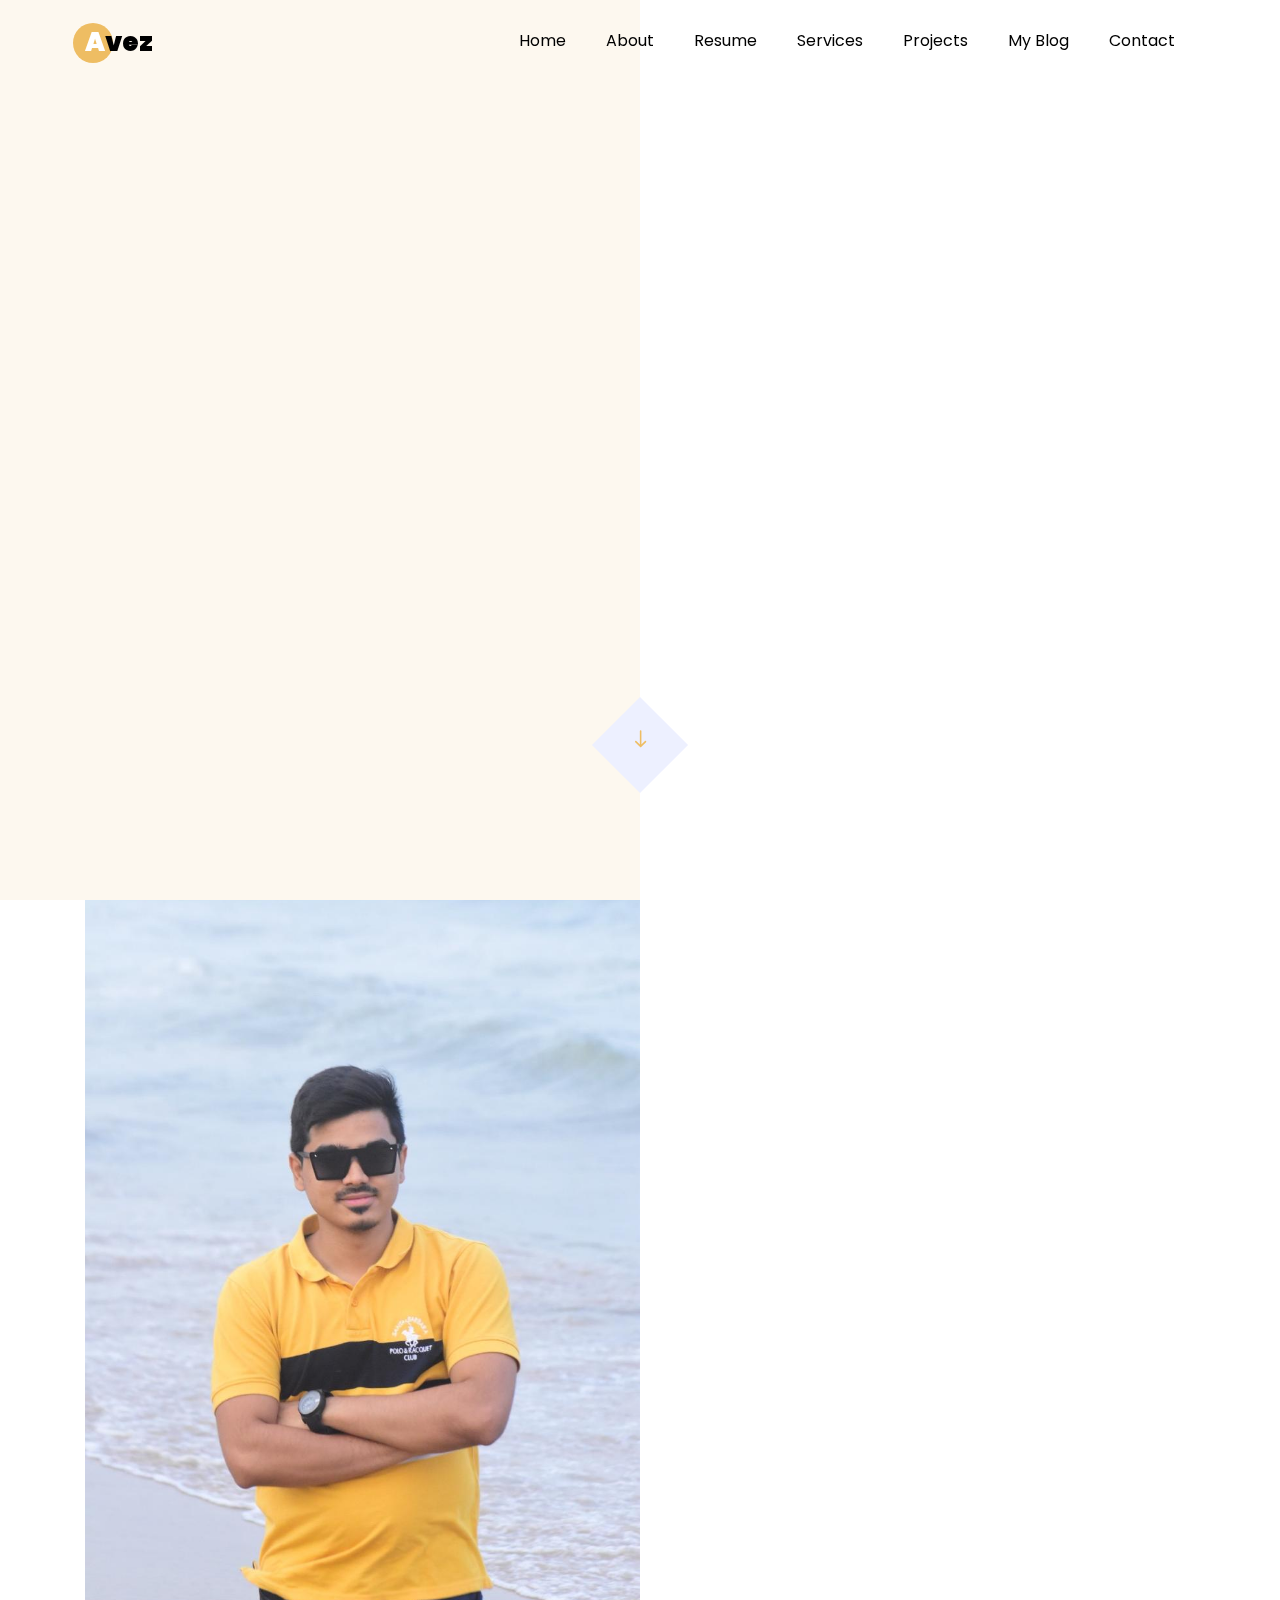
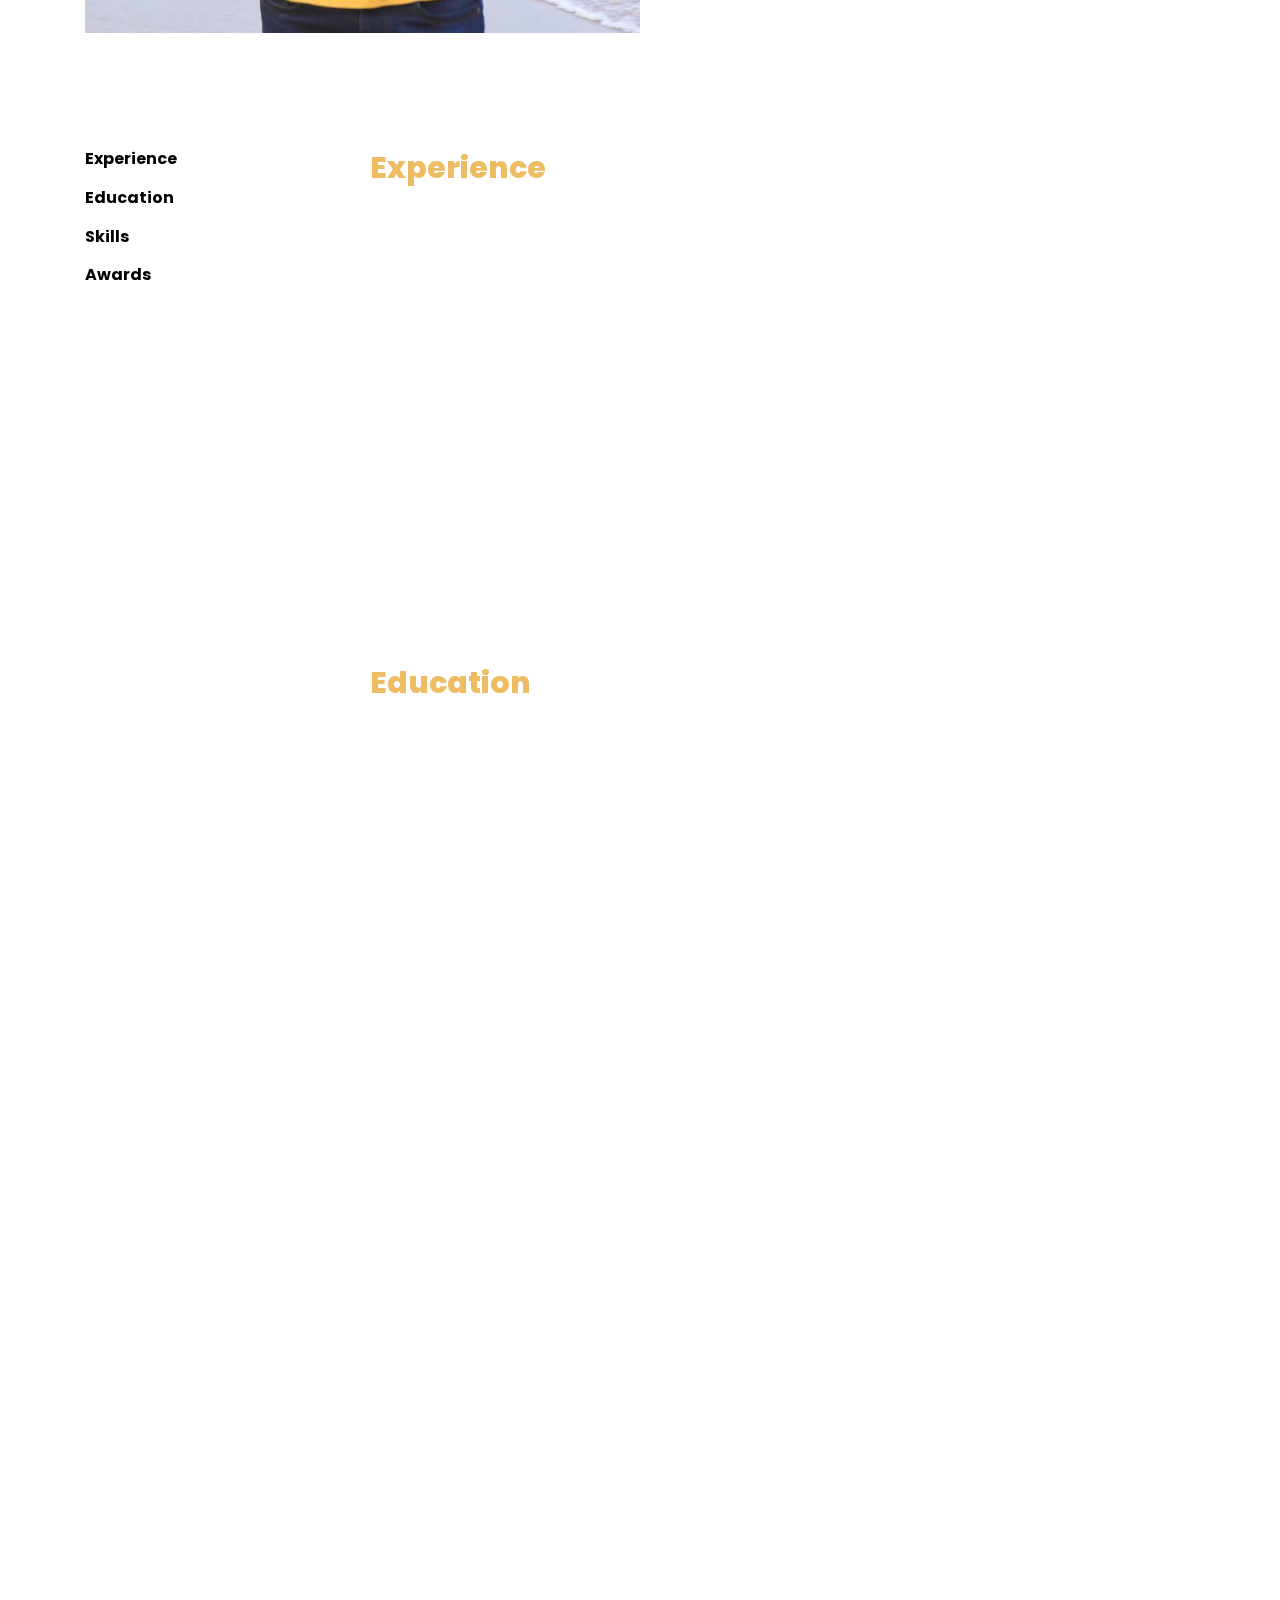
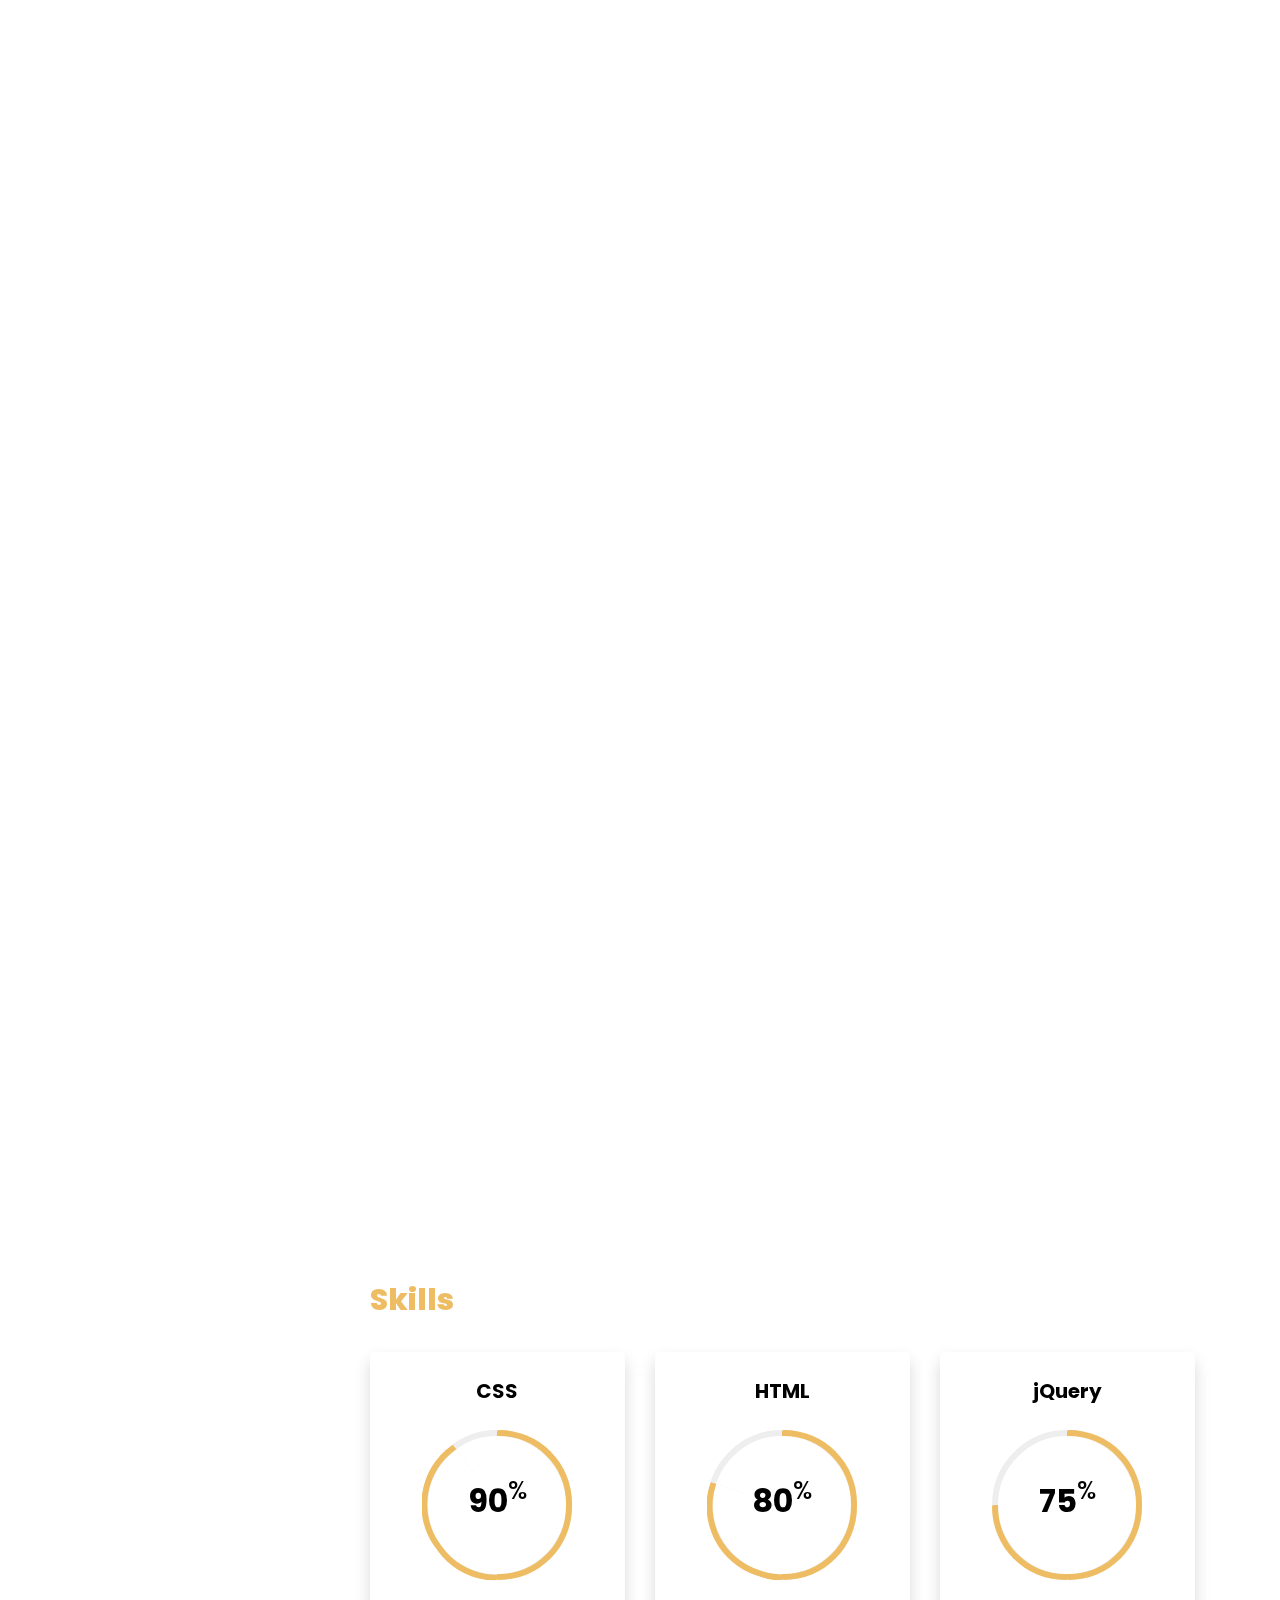
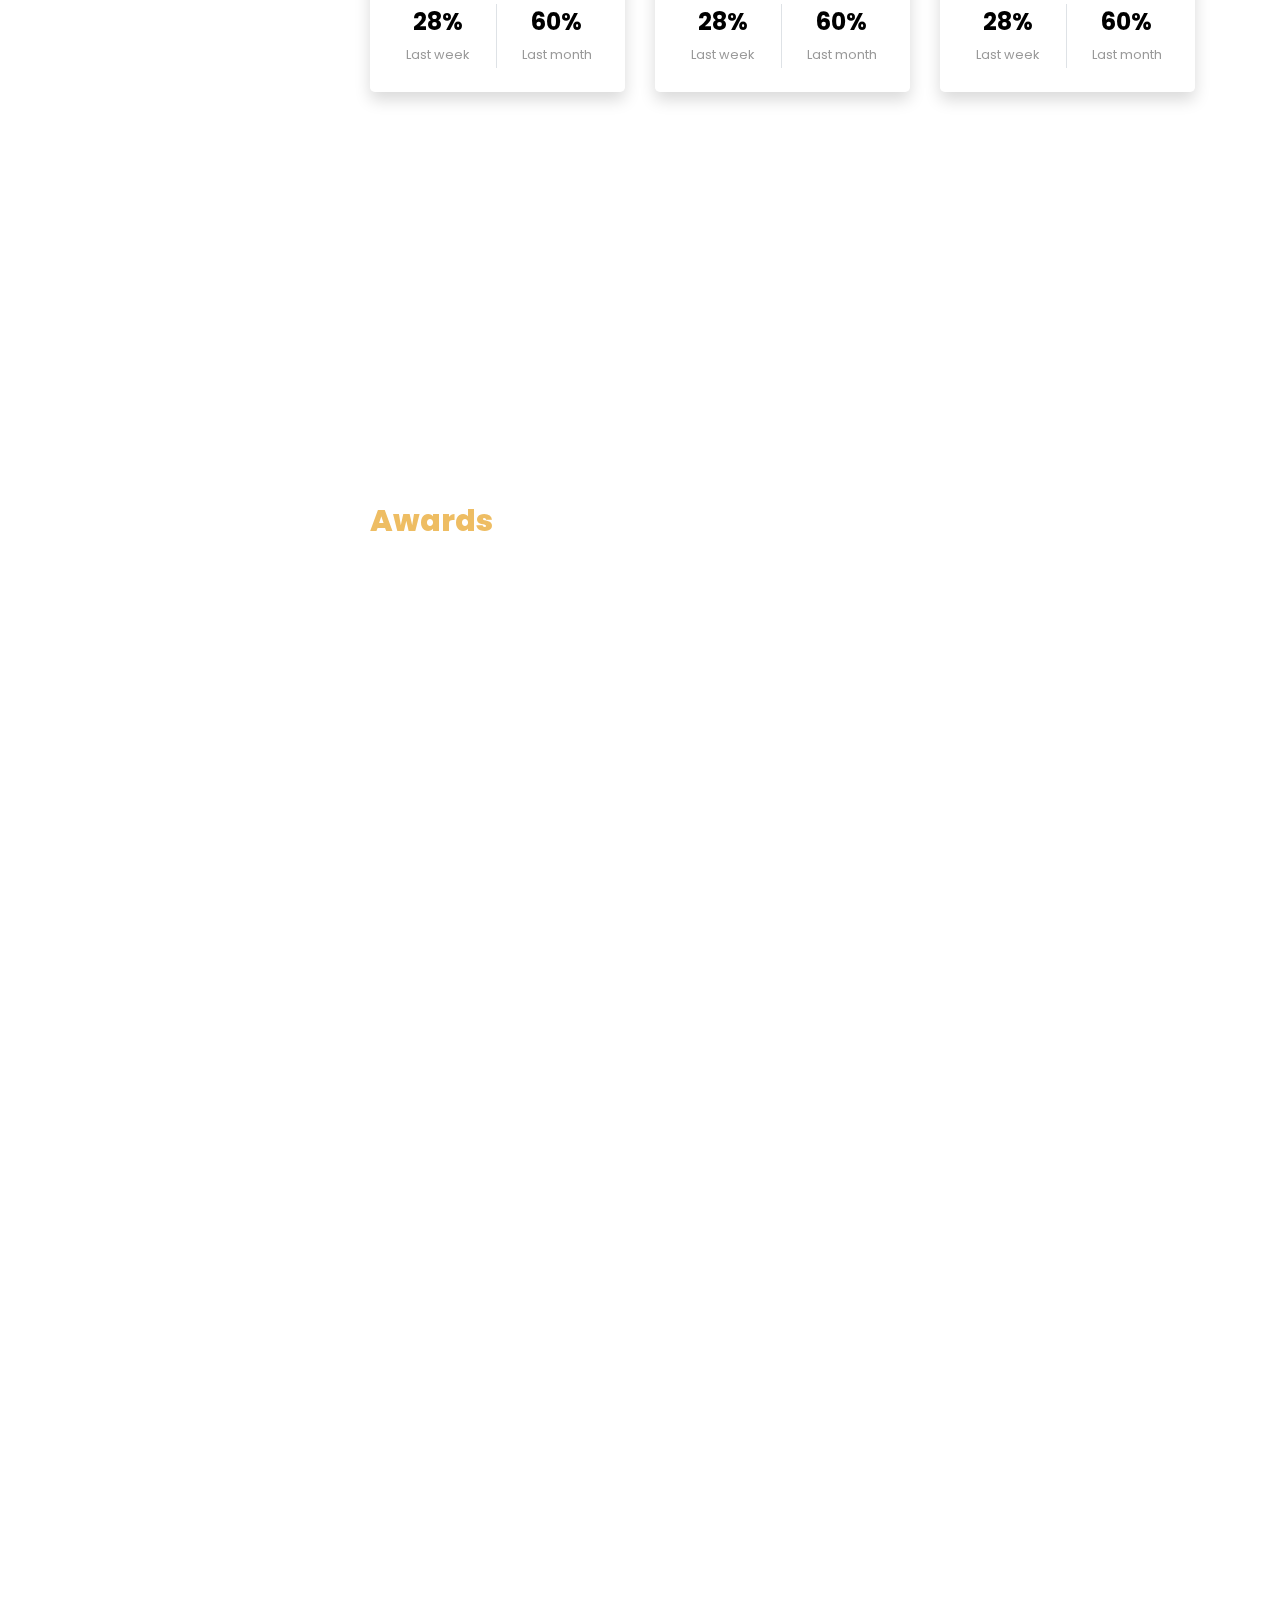
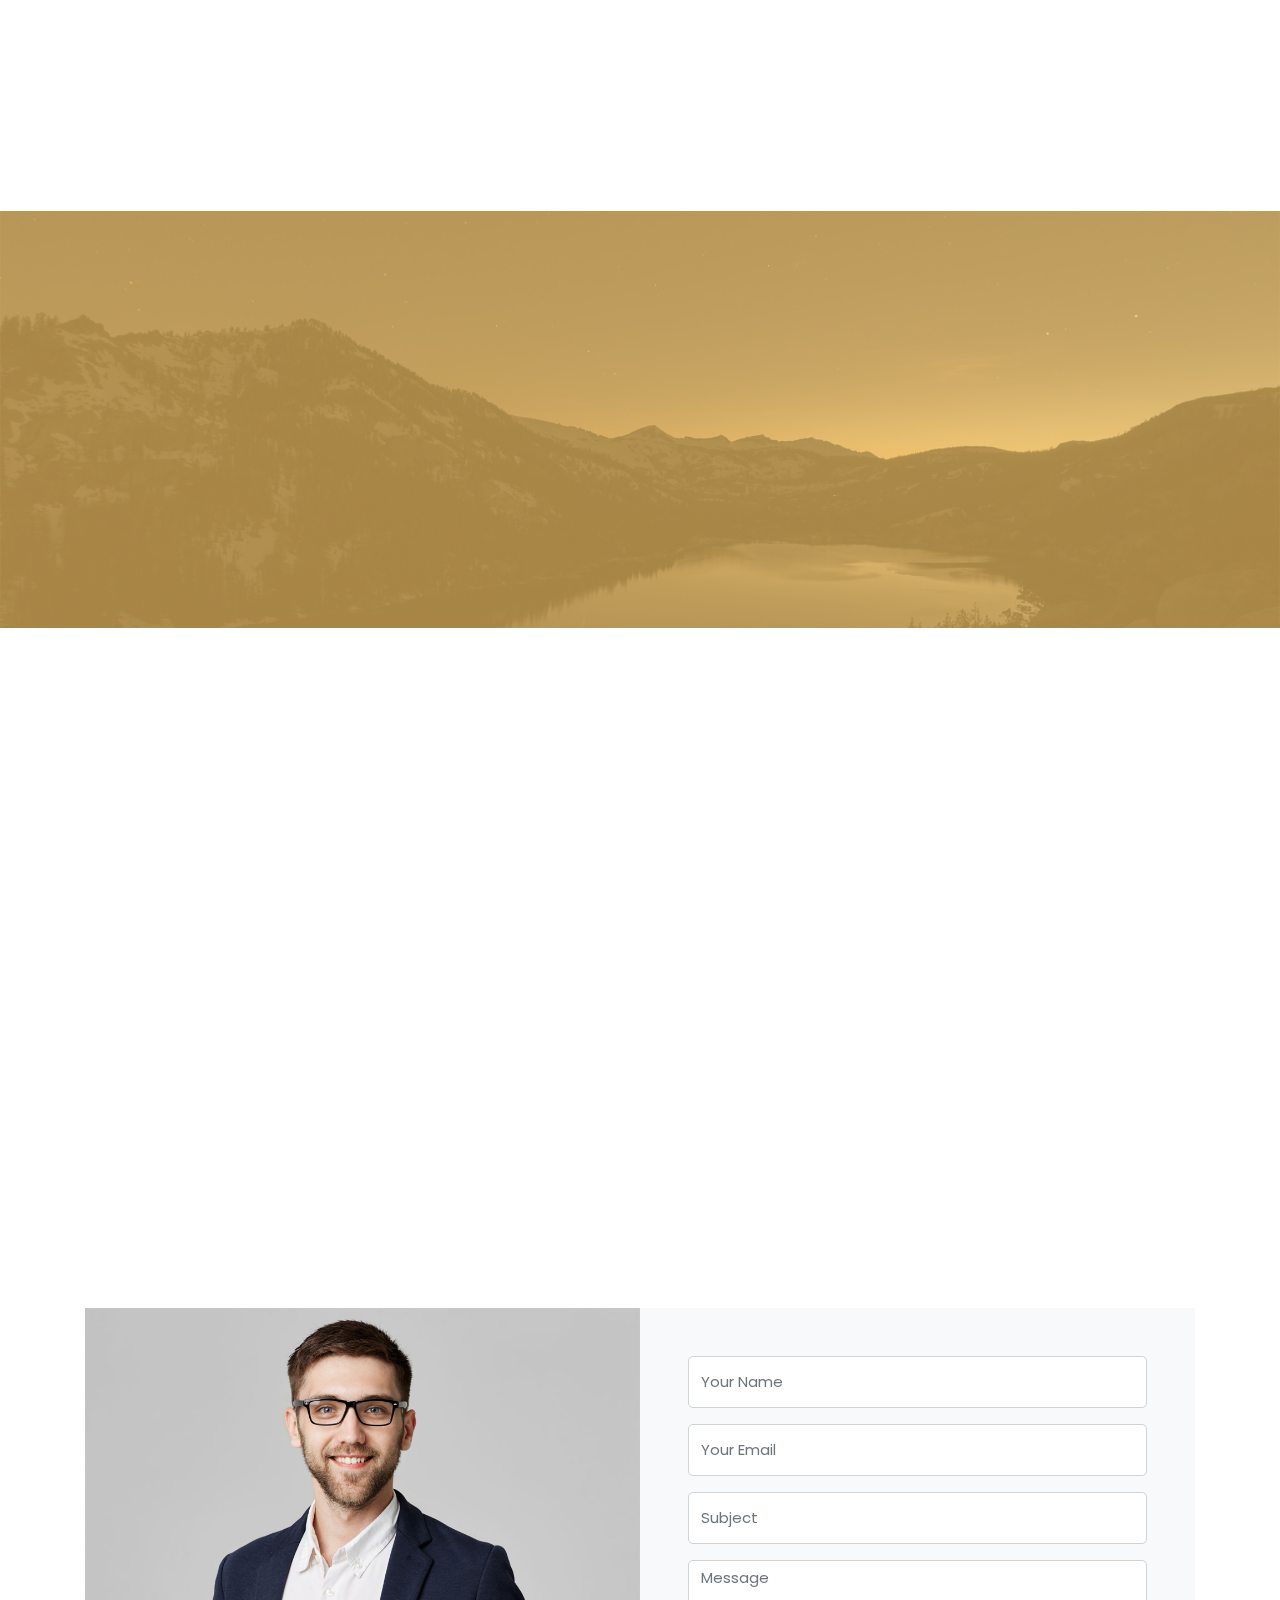
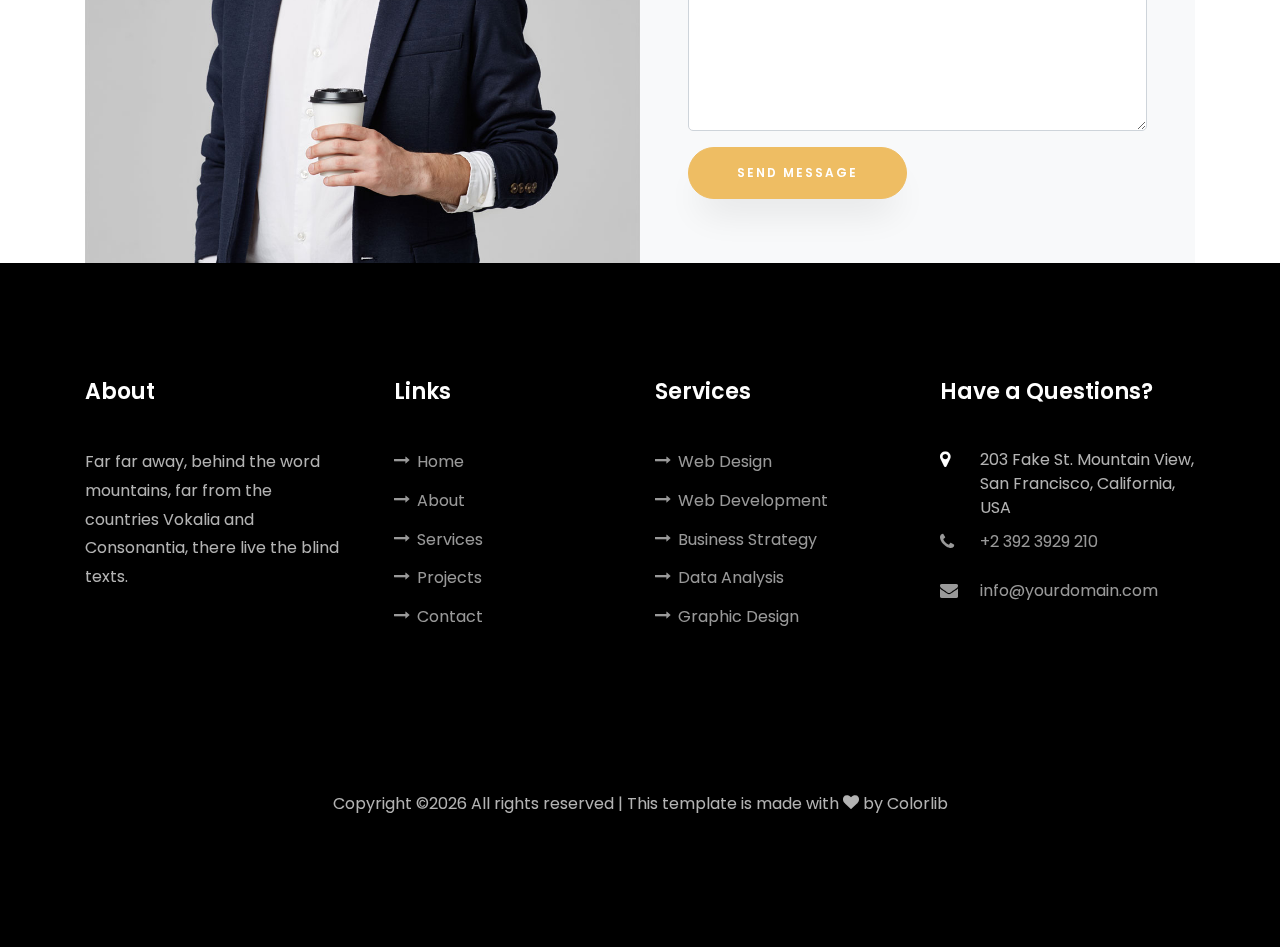
==== index.html @ 8c49e967 "init commit" ====
<!DOCTYPE html>
<html lang="en">
  <head>
    <title>Ronaldo - Free Bootstrap 4 Template by Colorlib</title>
    <meta charset="utf-8">
    <meta name="viewport" content="width=device-width, initial-scale=1, shrink-to-fit=no">
    
    <link href="https://fonts.googleapis.com/css?family=Poppins:100,200,300,400,500,600,700,800,900" rel="stylesheet">

    <link rel="stylesheet" href="css/open-iconic-bootstrap.min.css">
    <link rel="stylesheet" href="css/animate.css">
    
    <link rel="stylesheet" href="css/owl.carousel.min.css">
    <link rel="stylesheet" href="css/owl.theme.default.min.css">
    <link rel="stylesheet" href="css/magnific-popup.css">

    <link rel="stylesheet" href="css/aos.css">

    <link rel="stylesheet" href="css/ionicons.min.css">
    
    <link rel="stylesheet" href="css/flaticon.css">
    <link rel="stylesheet" href="css/icomoon.css">
    <link rel="stylesheet" href="css/style.css">
  </head>
  <body data-spy="scroll" data-target=".site-navbar-target" data-offset="300">
	  
	  
    <nav class="navbar navbar-expand-lg navbar-dark ftco_navbar ftco-navbar-light site-navbar-target" id="ftco-navbar">
	    <div class="container">
	      <a class="navbar-brand" href="index.html"><span>A</span>vez</a>
	      <button class="navbar-toggler js-fh5co-nav-toggle fh5co-nav-toggle" type="button" data-toggle="collapse" data-target="#ftco-nav" aria-controls="ftco-nav" aria-expanded="false" aria-label="Toggle navigation">
	        <span class="oi oi-menu"></span> Menu
	      </button>

	      <div class="collapse navbar-collapse" id="ftco-nav">
	        <ul class="navbar-nav nav ml-auto">
	          <li class="nav-item"><a href="#home-section" class="nav-link"><span>Home</span></a></li>
	          <li class="nav-item"><a href="#about-section" class="nav-link"><span>About</span></a></li>
	          <li class="nav-item"><a href="#resume-section" class="nav-link"><span>Resume</span></a></li>
	          <li class="nav-item"><a href="#services-section" class="nav-link"><span>Services</span></a></li>
	          <li class="nav-item"><a href="#projects-section" class="nav-link"><span>Projects</span></a></li>
	          <li class="nav-item"><a href="#blog-section" class="nav-link"><span>My Blog</span></a></li>
	          <li class="nav-item"><a href="#contact-section" class="nav-link"><span>Contact</span></a></li>
	        </ul>
	      </div>
	    </div>
	  </nav>
	  <section class="hero-wrap js-fullheight">
      <div class="overlay"></div>
      <div class="container">
        <div class="row no-gutters slider-text js-fullheight justify-content-center align-items-center">
          <div class="col-lg-8 col-md-6 ftco-animate d-flex align-items-center">
          	<div class="text text-center">
          		<span class="subheading">Hey! I am</span>
		  				<h1>Mohammad Avez</h1>
			  				<h2>I'm a 
								  <span
								     class="txt-rotate"
								     data-period="2000"
								     data-rotate='[ "Full Stack Engineer" ]'></span>
								</h2>
							</div>
            </div>
          </div>
        </div>
      </div>
      <div class="mouse">
				<a href="#" class="mouse-icon">
					<div class="mouse-wheel"><span class="ion-ios-arrow-round-down"></span></div>
				</a>
			</div>
    </section>

    <section class="ftco-about img ftco-section ftco-no-pt ftco-no-pb" id="about-section">
    	<div class="container">
    		<div class="row d-flex no-gutters">
    			<div class="col-md-6 col-lg-6 d-flex">
    				<div class="img-about img d-flex align-items-stretch">
    					<div class="overlay"></div>
	    				<div class="img d-flex align-self-stretch align-items-center" style="background-image:url(images/test.jpeg);">
	    				</div>
    				</div>
    			</div>
    			<div class="col-md-6 col-lg-6 pl-md-5 py-5">
    				<div class="row justify-content-start pb-3">
		          <div class="col-md-12 heading-section ftco-animate">
		          	<h1 class="big">About</h1>
		            <h2 class="mb-4">About Me</h2>
		            <p>A dynamic and dedicated Full Stack Engineer with 4 years of expertise in crafting high-performance, dependable, and resilient software solutions. Actively seeking engaging career prospects that provide greater challenges and opportunities for growth.</p>
		            <ul class="about-info mt-4 px-md-0 px-2">
		            	<li class="d-flex"><span>Name:</span> <span>Mohammad Avez</span></li>
		            	<li class="d-flex"><span>Date of birth:</span> <span>June 12, 1999</span></li>
		            	<li class="d-flex"><span>Address:</span> <span>Hyderabad, Telangana, India</span></li>
		            	<li class="d-flex"><span>Email:</span> <span>avezfsd@gmail.com</span></li>
		            	<li class="d-flex"><span>Phone: </span> <span>+91 9550261360</span></li>
		            </ul>
		          </div>
		        </div>
	          <div class="counter-wrap ftco-animate d-flex mt-md-3">
              <div class="text">
              	<p class="mb-4">
	                <span class="number" data-number="120">0</span>
	                <span>Project complete</span>
                </p>
                <p><a href="#" class="btn btn-primary py-3 px-3" download>Download CV</a></p>
              </div>
	          </div>
	        </div>
        </div>
    	</div>
    </section>

    <!-- <section class="ftco-section ftco-partner">
    	<div class="container">
    		<div class="row">
    			<div class="col-sm ftco-animate">
    				<a href="#" class="partner"><img src="images/deliveryhero.png" class="img-fluid" alt="Colorlib Template"></a>
    			</div>
    			<div class="col-sm ftco-animate">
    				<a href="#" class="partner"><img src="images/tabsquare.webp" class="img-fluid" alt="Colorlib Template"></a>
    			</div>
    			<div class="col-sm ftco-animate">
    				<a href="#" class="partner"><img src="images/mirakitech.jpeg" class="img-fluid" alt="Colorlib Template"></a>
    			</div>
    		</div>
    	</div>
    </section> -->

    <section class="ftco-section ftco-no-pb goto-here" id="resume-section">
    	<div class="container">
    		<div class="row">
    			<div class="col-md-3">
				    <nav id="navi">
					    <ul>
							<li><a href="#page-1">Experience</a></li>
					      <li><a href="#page-2">Education</a></li>
					      <li><a href="#page-3">Skills</a></li>
					      <li><a href="#page-4">Awards</a></li>
					    </ul>
					  </nav>
					</div>
					<div class="col-md-9">
						<div id="page-1" class= "page two">
							<h2 class="heading">Experience</h2>
						  <div class="resume-wrap d-flex ftco-animate">
							  <div class="icon d-flex align-items-center justify-content-center">
								  <span class="flaticon-ideas"></span>
							  </div>
							  <div class="text pl-3">
								  <span class="date">2022-Present</span>
								  <h2>Senior Full Stack Engineer</h2>
								  <span class="position">Delivery Hero / Tabsquare</span>
								  <p>A small river named Duden flows by their place and supplies it with the necessary regelialia. It is a paradisematic country, in which roasted parts of sentences fly into your mouth.</p>
							  </div>
						  </div>
						  <div class="resume-wrap d-flex ftco-animate">
							  <div class="icon d-flex align-items-center justify-content-center">
								  <span class="flaticon-ideas"></span>
							  </div>
							  <div class="text pl-3">
								  <span class="date">2014-2015</span>
								  <h2>Software Developer</h2>
								  <span class="position">Cambridge University</span>
								  <p>A small river named Duden flows by their place and supplies it with the necessary regelialia. It is a paradisematic country, in which roasted parts of sentences fly into your mouth.</p>
							  </div>
						  </div>
					  <div id="page-2" class= "page one">
					  	<h2 class="heading">Education</h2>
					    <div class="resume-wrap d-flex ftco-animate">
					    	<div class="icon d-flex align-items-center justify-content-center">
					    		<span class="flaticon-ideas"></span>
					    	</div>
					    	<div class="text pl-3">
		    					<span class="date">2014-2015</span>
		    					<h2>Bachelor of Science in Computer Science</h2>
		    					<span class="position">Cambridge University</span>
		    					<p>A small river named Duden flows by their place and supplies it with the necessary regelialia. It is a paradisematic country, in which roasted parts of sentences fly into your mouth.</p>
	    					</div>
	    				</div>
	    				<div class="resume-wrap d-flex ftco-animate">
	    					<div class="icon d-flex align-items-center justify-content-center">
					    		<span class="flaticon-ideas"></span>
					    	</div>
					    	<div class="text pl-3">
		    					<span class="date">2014-2015</span>
		    					<h2>Computer Processing Systems/Computer Software</h2>
		    					<span class="position">Cambridge University</span>
		    					<p>A small river named Duden flows by their place and supplies it with the necessary regelialia. It is a paradisematic country, in which roasted parts of sentences fly into your mouth.</p>
		    				</div>
	    				</div>
	    				<div class="resume-wrap d-flex ftco-animate">
	    					<div class="icon d-flex align-items-center justify-content-center">
					    		<span class="flaticon-ideas"></span>
					    	</div>
					    	<div class="text pl-3">
		    					<span class="date">2014-2015</span>
		    					<h2>Diploma in Computer</h2>
		    					<span class="position">Cambridge University</span>
		    					<p>A small river named Duden flows by their place and supplies it with the necessary regelialia. It is a paradisematic country, in which roasted parts of sentences fly into your mouth.</p>
		    				</div>
	    				</div>
	    				<div class="resume-wrap d-flex ftco-animate">
	    					<div class="icon d-flex align-items-center justify-content-center">
					    		<span class="flaticon-ideas"></span>
					    	</div>
					    	<div class="text pl-3">
		    					<span class="date">2014-2015</span>
		    					<h2>Art &amp; Creative Director</h2>
		    					<span class="position">Cambridge University</span>
		    					<p>A small river named Duden flows by their place and supplies it with the necessary regelialia. It is a paradisematic country, in which roasted parts of sentences fly into your mouth.</p>
		    				</div>
	    				</div>
					  </div>

					  
	    				<div class="resume-wrap d-flex ftco-animate">
	    					<div class="icon d-flex align-items-center justify-content-center">
					    		<span class="flaticon-ideas"></span>
					    	</div>
					    	<div class="text pl-3">
		    					<span class="date">2014-2015</span>
		    					<h2>Web Designer</h2>
		    					<span class="position">Cambridge University</span>
		    					<p>A small river named Duden flows by their place and supplies it with the necessary regelialia. It is a paradisematic country, in which roasted parts of sentences fly into your mouth.</p>
		    				</div>
	    				</div>
	    				<div class="resume-wrap d-flex ftco-animate">
	    					<div class="icon d-flex align-items-center justify-content-center">
					    		<span class="flaticon-ideas"></span>
					    	</div>
					    	<div class="text pl-3">
		    					<span class="date">2014-2015</span>
		    					<h2>Web Marketing</h2>
		    					<span class="position">Cambridge University</span>
		    					<p>A small river named Duden flows by their place and supplies it with the necessary regelialia. It is a paradisematic country, in which roasted parts of sentences fly into your mouth.</p>
		    				</div>
	    				</div>
	    				<div class="resume-wrap d-flex ftco-animate">
	    					<div class="icon d-flex align-items-center justify-content-center">
					    		<span class="flaticon-ideas"></span>
					    	</div>
					    	<div class="text pl-3">
		    					<span class="date">2014-2015</span>
		    					<h2>Art &amp; Creative Director</h2>
		    					<span class="position">Side Tech</span>
		    					<p>A small river named Duden flows by their place and supplies it with the necessary regelialia. It is a paradisematic country, in which roasted parts of sentences fly into your mouth.</p>
		    				</div>
	    				</div>
	    				<div class="resume-wrap d-flex ftco-animate">
	    					<div class="icon d-flex align-items-center justify-content-center">
					    		<span class="flaticon-ideas"></span>
					    	</div>
					    	<div class="text pl-3">
		    					<span class="date">2014-2015</span>
		    					<h2>Wordpress Developer</h2>
		    					<span class="position">Cambridge University</span>
		    					<p>A small river named Duden flows by their place and supplies it with the necessary regelialia. It is a paradisematic country, in which roasted parts of sentences fly into your mouth.</p>
		    				</div>
	    				</div>
	    				<div class="resume-wrap d-flex ftco-animate">
	    					<div class="icon d-flex align-items-center justify-content-center">
					    		<span class="flaticon-ideas"></span>
					    	</div>
					    	<div class="text pl-3">
		    					<span class="date">2017-2018</span>
		    					<h2>UI/UX Designer</h2>
		    					<span class="position">Cambridge University</span>
		    					<p>A small river named Duden flows by their place and supplies it with the necessary regelialia. It is a paradisematic country, in which roasted parts of sentences fly into your mouth.</p>
		    				</div>
	    				</div>
					  </div>
					  <div id="page-3" class= "page three">
					  	<h2 class="heading">Skills</h2>
					  	<div class="row progress-circle mb-5">
					  		<div class="col-lg-4 mb-4">
						      <div class="bg-white rounded-lg shadow p-4">
						        <h2 class="h5 font-weight-bold text-center mb-4">CSS</h2>

						        <!-- Progress bar 1 -->
						        <div class="progress mx-auto" data-value='90'>
						          <span class="progress-left">
                        <span class="progress-bar border-primary"></span>
						          </span>
						          <span class="progress-right">
                        <span class="progress-bar border-primary"></span>
						          </span>
						          <div class="progress-value w-100 h-100 rounded-circle d-flex align-items-center justify-content-center">
						            <div class="h2 font-weight-bold">90<sup class="small">%</sup></div>
						          </div>
						        </div>
						        <!-- END -->

						        <!-- Demo info -->
						        <div class="row text-center mt-4">
						          <div class="col-6 border-right">
						            <div class="h4 font-weight-bold mb-0">28%</div><span class="small text-gray">Last week</span>
						          </div>
						          <div class="col-6">
						            <div class="h4 font-weight-bold mb-0">60%</div><span class="small text-gray">Last month</span>
						          </div>
						        </div>
						        <!-- END -->
						      </div>
						    </div>

						    <div class="col-lg-4 mb-4">
						      <div class="bg-white rounded-lg shadow p-4">
						        <h2 class="h5 font-weight-bold text-center mb-4">HTML</h2>

						        <!-- Progress bar 1 -->
						        <div class="progress mx-auto" data-value='80'>
						          <span class="progress-left">
                        <span class="progress-bar border-primary"></span>
						          </span>
						          <span class="progress-right">
                        <span class="progress-bar border-primary"></span>
						          </span>
						          <div class="progress-value w-100 h-100 rounded-circle d-flex align-items-center justify-content-center">
						            <div class="h2 font-weight-bold">80<sup class="small">%</sup></div>
						          </div>
						        </div>
						        <!-- END -->

						        <!-- Demo info -->
						        <div class="row text-center mt-4">
						          <div class="col-6 border-right">
						            <div class="h4 font-weight-bold mb-0">28%</div><span class="small text-gray">Last week</span>
						          </div>
						          <div class="col-6">
						            <div class="h4 font-weight-bold mb-0">60%</div><span class="small text-gray">Last month</span>
						          </div>
						        </div>
						        <!-- END -->
						      </div>
						    </div>

						    <div class="col-lg-4 mb-4">
						      <div class="bg-white rounded-lg shadow p-4">
						        <h2 class="h5 font-weight-bold text-center mb-4">jQuery</h2>

						        <!-- Progress bar 1 -->
						        <div class="progress mx-auto" data-value='75'>
						          <span class="progress-left">
                        <span class="progress-bar border-primary"></span>
						          </span>
						          <span class="progress-right">
                        <span class="progress-bar border-primary"></span>
						          </span>
						          <div class="progress-value w-100 h-100 rounded-circle d-flex align-items-center justify-content-center">
						            <div class="h2 font-weight-bold">75<sup class="small">%</sup></div>
						          </div>
						        </div>
						        <!-- END -->

						        <!-- Demo info -->
						        <div class="row text-center mt-4">
						          <div class="col-6 border-right">
						            <div class="h4 font-weight-bold mb-0">28%</div><span class="small text-gray">Last week</span>
						          </div>
						          <div class="col-6">
						            <div class="h4 font-weight-bold mb-0">60%</div><span class="small text-gray">Last month</span>
						          </div>
						        </div>
						        <!-- END -->
						      </div>
						    </div>
					  	</div>
					  	<div class="row">
					  		<div class="col-md-6 animate-box">
									<div class="progress-wrap ftco-animate">
										<h3>Photoshop</h3>
										<div class="progress">
										 	<div class="progress-bar color-1" role="progressbar" aria-valuenow="90"
										  	aria-valuemin="0" aria-valuemax="100" style="width:90%">
										    <span>90%</span>
										  	</div>
										</div>
									</div>
								</div>
								<div class="col-md-6 animate-box">
									<div class="progress-wrap ftco-animate">
										<h3>jQuery</h3>
										<div class="progress">
										 	<div class="progress-bar color-2" role="progressbar" aria-valuenow="85"
										  	aria-valuemin="0" aria-valuemax="100" style="width:85%">
										    <span>85%</span>
										  	</div>
										</div>
									</div>
								</div>
								<div class="col-md-6 animate-box">
									<div class="progress-wrap ftco-animate">
										<h3>HTML5</h3>
										<div class="progress">
										 	<div class="progress-bar color-3" role="progressbar" aria-valuenow="95"
										  	aria-valuemin="0" aria-valuemax="100" style="width:95%">
										    <span>95%</span>
										  	</div>
										</div>
									</div>
								</div>
								<div class="col-md-6 animate-box">
									<div class="progress-wrap ftco-animate">
										<h3>CSS3</h3>
										<div class="progress">
										 	<div class="progress-bar color-4" role="progressbar" aria-valuenow="90"
										  	aria-valuemin="0" aria-valuemax="100" style="width:90%">
										    <span>90%</span>
										  	</div>
										</div>
									</div>
								</div>
								<div class="col-md-6 animate-box">
									<div class="progress-wrap ftco-animate">
										<h3>WordPress</h3>
										<div class="progress">
										 	<div class="progress-bar color-5" role="progressbar" aria-valuenow="70"
										  	aria-valuemin="0" aria-valuemax="100" style="width:70%">
										    <span>70%</span>
										  	</div>
										</div>
									</div>
								</div>
								<div class="col-md-6 animate-box">
									<div class="progress-wrap ftco-animate">
										<h3>SEO</h3>
										<div class="progress">
										 	<div class="progress-bar color-6" role="progressbar" aria-valuenow="80"
										  	aria-valuemin="0" aria-valuemax="100" style="width:80%">
										    <span>80%</span>
										  	</div>
										</div>
									</div>
								</div>
					  	</div>
					  </div>
					  <div id="page-4" class= "page four">
					    <h2 class="heading">Awards</h2>
					    <div class="resume-wrap d-flex ftco-animate">
					    	<div class="icon d-flex align-items-center justify-content-center">
					    		<span class="flaticon-ideas"></span>
					    	</div>
					    	<div class="text pl-3">
		    					<span class="date">2014-2015</span>
		    					<h2>Top 10 Web Developer</h2>
		    					<span class="position">Cambridge University</span>
		    					<p>A small river named Duden flows by their place and supplies it with the necessary regelialia. It is a paradisematic country, in which roasted parts of sentences fly into your mouth.</p>
	    					</div>
	    				</div>
	    				<div class="resume-wrap d-flex ftco-animate">
	    					<div class="icon d-flex align-items-center justify-content-center">
					    		<span class="flaticon-ideas"></span>
					    	</div>
					    	<div class="text pl-3">
		    					<span class="date">2014-2015</span>
		    					<h2>Top 5 LeaderShip Exellence Winner</h2>
		    					<span class="position">Cambridge University</span>
		    					<p>A small river named Duden flows by their place and supplies it with the necessary regelialia. It is a paradisematic country, in which roasted parts of sentences fly into your mouth.</p>
		    				</div>
	    				</div>
	    				<div class="resume-wrap d-flex ftco-animate">
	    					<div class="icon d-flex align-items-center justify-content-center">
					    		<span class="flaticon-ideas"></span>
					    	</div>
					    	<div class="text pl-3">
		    					<span class="date">2014-2015</span>
		    					<h2>Top 4 Web Tester</h2>
		    					<span class="position">Cambridge University</span>
		    					<p>A small river named Duden flows by their place and supplies it with the necessary regelialia. It is a paradisematic country, in which roasted parts of sentences fly into your mouth.</p>
		    				</div>
	    				</div>
	    				<div class="resume-wrap d-flex ftco-animate">
	    					<div class="icon d-flex align-items-center justify-content-center">
					    		<span class="flaticon-ideas"></span>
					    	</div>
					    	<div class="text pl-3">
		    					<span class="date">2014-2015</span>
		    					<h2>Art &amp; Creative Director</h2>
		    					<span class="position">Cambridge University</span>
		    					<p>A small river named Duden flows by their place and supplies it with the necessary regelialia. It is a paradisematic country, in which roasted parts of sentences fly into your mouth.</p>
		    				</div>
	    				</div>
					  </div>
					</div>
			  </div>
    	</div>
    </section>

    <section class="ftco-section" id="services-section">
    	<div class="container-fluid px-md-5">
    		<div class="row justify-content-center py-5 mt-5">
          <div class="col-md-12 heading-section text-center ftco-animate">
          	<h1 class="big big-2">Services</h1>
            <h2 class="mb-4">Services</h2>
            <p>Far far away, behind the word mountains, far from the countries Vokalia and Consonantia</p>
          </div>
        </div>
    		<div class="row">
					<div class="col-md-4 text-center d-flex ftco-animate">
						<a href="#" class="services-1 shadow">
							<span class="icon">
								<i class="flaticon-analysis"></i>
							</span>
							<div class="desc">
								<h3 class="mb-5">Web Design</h3>
								<p>A small river named Duden flows by their place and supplies it with the necessary regelialia.</p>
							</div>
						</a>
					</div>
					<div class="col-md-4 text-center d-flex ftco-animate">
						<a href="#" class="services-1 shadow">
							<span class="icon">
								<i class="flaticon-flasks"></i>
							</span>
							<div class="desc">
								<h3 class="mb-5">Phtography</h3>
								<p>A small river named Duden flows by their place and supplies it with the necessary regelialia.</p>
							</div>
						</a>
					</div>
					<div class="col-md-4 text-center d-flex ftco-animate">
						<a href="#" class="services-1 shadow">
							<span class="icon">
								<i class="flaticon-ideas"></i>
							</span>
							<div class="desc">
								<h3 class="mb-5">Web Developer</h3>
								<p>A small river named Duden flows by their place and supplies it with the necessary regelialia.</p>
							</div>
						</a>
					</div>

					<div class="col-md-4 text-center d-flex ftco-animate">
						<a href="#" class="services-1 shadow">
							<span class="icon">
								<i class="flaticon-innovation"></i>
							</span>
							<div class="desc">
								<h3 class="mb-5">App Developing</h3>
								<p>A small river named Duden flows by their place and supplies it with the necessary regelialia.</p>
							</div>
						</a>
					</div>
					<div class="col-md-4 text-center d-flex ftco-animate">
						<a href="#" class="services-1 shadow">
							<span class="icon">
								<i class="flaticon-ux-design"></i>
							</span>
							<div class="desc">
								<h3 class="mb-5">Branding</h3>
								<p>A small river named Duden flows by their place and supplies it with the necessary regelialia.</p>
							</div>
						</a>
					</div>
					<div class="col-md-4 text-center d-flex ftco-animate">
						<a href="#" class="services-1 shadow">
							<span class="icon">
								<i class="flaticon-idea"></i>
							</span>
							<div class="desc">
								<h3 class="mb-5">Product Strategy</h3>
								<p>A small river named Duden flows by their place and supplies it with the necessary regelialia.</p>
							</div>
						</a>
					</div>
				</div>
    	</div>
    </section>
 

    <section class="ftco-section ftco-project" id="projects-section">
    	<div class="container-fluid px-md-0">
    		<div class="row no-gutters justify-content-center pb-5">
          <div class="col-md-12 heading-section text-center ftco-animate">
          	<h1 class="big big-2">Projects</h1>
            <h2 class="mb-4">Our Projects</h2>
            <p>Far far away, behind the word mountains, far from the countries Vokalia and Consonantia</p>
          </div>
        </div>
    		<div class="row no-gutters">
    			<div class="col-md-4">
    				<div class="project img ftco-animate d-flex justify-content-center align-items-center" style="background-image: url(images/work-1.jpg);">
    					<div class="overlay"></div>
	    				<div class="text text-center p-4">
	    					<h3><a href="#">Branding &amp; Illustration Design</a></h3>
	    					<span>Web Design</span>
	    				</div>
    				</div>
  				</div>
  				<div class="col-md-4">
    				<div class="project img ftco-animate d-flex justify-content-center align-items-center" style="background-image: url(images/work-2.jpg);">
    					<div class="overlay"></div>
	    				<div class="text text-center p-4">
	    					<h3><a href="#">Branding &amp; Illustration Design</a></h3>
	    					<span>Web Design</span>
	    				</div>
    				</div>
  				</div>

    			<div class="col-md-4">
    				<div class="project img ftco-animate d-flex justify-content-center align-items-center" style="background-image: url(images/work-3.jpg);">
    					<div class="overlay"></div>
	    				<div class="text text-center p-4">
	    					<h3><a href="#">Branding &amp; Illustration Design</a></h3>
	    					<span>Web Design</span>
	    				</div>
    				</div>
    			</div>
    			<div class="col-md-4">
    				<div class="project img ftco-animate d-flex justify-content-center align-items-center" style="background-image: url(images/work-4.jpg);">
    					<div class="overlay"></div>
	    				<div class="text text-center p-4">
	    					<h3><a href="#">Branding &amp; Illustration Design</a></h3>
	    					<span>Web Design</span>
	    				</div>
    				</div>
    			</div>
    			<div class="col-md-4">
    				<div class="project img ftco-animate d-flex justify-content-center align-items-center" style="background-image: url(images/work-5.jpg);">
    					<div class="overlay"></div>
	    				<div class="text text-center p-4">
	    					<h3><a href="#">Branding &amp; Illustration Design</a></h3>
	    					<span>Web Design</span>
	    				</div>
    				</div>
    			</div>
    			<div class="col-md-4">
    				<div class="project img ftco-animate d-flex justify-content-center align-items-center" style="background-image: url(images/work-6.jpg);">
    					<div class="overlay"></div>
	    				<div class="text text-center p-4">
	    					<h3><a href="#">Branding &amp; Illustration Design</a></h3>
	    					<span>Web Design</span>
	    				</div>
    				</div>
    			</div>
    		</div>
    	</div>
    </section>

    <section class="ftco-section ftco-no-pt ftco-no-pb ftco-counter img" id="section-counter">
    	<div class="container-fluid px-md-5">
				<div class="row d-md-flex align-items-center">
          <div class="col-md d-flex justify-content-center counter-wrap ftco-animate">
            <div class="block-18 shadow">
              <div class="text">
                <strong class="number" data-number="100">0</strong>
                <span>Awards</span>
              </div>
            </div>
          </div>
          <div class="col-md d-flex justify-content-center counter-wrap ftco-animate">
            <div class="block-18 shadow">
              <div class="text">
                <strong class="number" data-number="1200">0</strong>
                <span>Complete Projects</span>
              </div>
            </div>
          </div>
          <div class="col-md d-flex justify-content-center counter-wrap ftco-animate">
            <div class="block-18 shadow">
              <div class="text">
                <strong class="number" data-number="1200">0</strong>
                <span>Happy Customers</span>
              </div>
            </div>
          </div>
          <div class="col-md d-flex justify-content-center counter-wrap ftco-animate">
            <div class="block-18 shadow">
              <div class="text">
                <strong class="number" data-number="500">0</strong>
                <span>Cups of coffee</span>
              </div>
            </div>
          </div>
        </div>
      </div>
    </section>


    <section class="ftco-section" id="blog-section">
      <div class="container">
        <div class="row justify-content-center mb-5 pb-5">
          <div class="col-md-7 heading-section text-center ftco-animate">
            <h1 class="big big-2">Blog</h1>
            <h2 class="mb-4">Our Blog</h2>
            <p>Far far away, behind the word mountains, far from the countries Vokalia and Consonantia</p>
          </div>
        </div>
        <div class="row d-flex">
          <div class="col-md-4 d-flex ftco-animate">
          	<div class="blog-entry justify-content-end">
              <a href="single.html" class="block-20" style="background-image: url('images/image_1.jpg');">
              </a>
              <div class="text mt-3 float-right d-block">
                <h3 class="heading"><a href="single.html">Why Lead Generation is Key for Business Growth</a></h3>
                <div class="d-flex align-items-center mb-3 meta">
	                <p class="mb-0">
	                	<span class="mr-2">Sept. 12, 2019</span>
	                	<a href="#" class="mr-2">Admin</a>
	                	<a href="#" class="meta-chat"><span class="icon-chat"></span> 3</a>
	                </p>
                </div>
                <p>A small river named Duden flows by their place and supplies it with the necessary regelialia.</p>
              </div>
            </div>
          </div>
          <div class="col-md-4 d-flex ftco-animate">
          	<div class="blog-entry justify-content-end">
              <a href="single.html" class="block-20" style="background-image: url('images/image_2.jpg');">
              </a>
              <div class="text mt-3 float-right d-block">
                <h3 class="heading"><a href="single.html">Why Lead Generation is Key for Business Growth</a></h3>
                <div class="d-flex align-items-center mb-3 meta">
	                <p class="mb-0">
	                	<span class="mr-2">Sept. 12, 2019</span>
	                	<a href="#" class="mr-2">Admin</a>
	                	<a href="#" class="meta-chat"><span class="icon-chat"></span> 3</a>
	                </p>
                </div>
                <p>A small river named Duden flows by their place and supplies it with the necessary regelialia.</p>
              </div>
            </div>
          </div>
          <div class="col-md-4 d-flex ftco-animate">
          	<div class="blog-entry">
              <a href="single.html" class="block-20" style="background-image: url('images/image_3.jpg');">
              </a>
              <div class="text mt-3 float-right d-block">
                <h3 class="heading"><a href="single.html">Why Lead Generation is Key for Business Growth</a></h3>
                <div class="d-flex align-items-center mb-3 meta">
	                <p class="mb-0">
	                	<span class="mr-2">Sept. 12, 2019</span>
	                	<a href="#" class="mr-2">Admin</a>
	                	<a href="#" class="meta-chat"><span class="icon-chat"></span> 3</a>
	                </p>
                </div>
                <p>A small river named Duden flows by their place and supplies it with the necessary regelialia.</p>
              </div>
            </div>
          </div>
        </div>
      </div>
    </section>

    <section class="ftco-section ftco-hireme img" style="background-image: url(images/bg_1.jpg)">
    	<div class="overlay"></div>
			<div class="container">
				<div class="row justify-content-center">
					<div class="col-md-7 ftco-animate text-center">
						<h2>I'm <span>Available</span> for freelancing</h2>
						<p>A small river named Duden flows by their place and supplies it with the necessary regelialia.</p>
						<p class="mb-0"><a href="#" class="btn btn-primary py-3 px-5">Hire me</a></p>
					</div>
				</div>
			</div>
		</section>

    <section class="ftco-section contact-section ftco-no-pb" id="contact-section">
      <div class="container">
      	<div class="row justify-content-center mb-5 pb-3">
          <div class="col-md-7 heading-section text-center ftco-animate">
            <h1 class="big big-2">Contact</h1>
            <h2 class="mb-4">Contact Me</h2>
            <p>Far far away, behind the word mountains, far from the countries Vokalia and Consonantia</p>
          </div>
        </div>

        <div class="row d-flex contact-info mb-5">
          <div class="col-md-6 col-lg-3 d-flex ftco-animate">
          	<div class="align-self-stretch box text-center p-4 shadow">
          		<div class="icon d-flex align-items-center justify-content-center">
          			<span class="icon-map-signs"></span>
          		</div>
          		<div>
	          		<h3 class="mb-4">Address</h3>
		            <p>198 West 21th Street, Suite 721 New York NY 10016</p>
		          </div>
	          </div>
          </div>
          <div class="col-md-6 col-lg-3 d-flex ftco-animate">
          	<div class="align-self-stretch box text-center p-4 shadow">
          		<div class="icon d-flex align-items-center justify-content-center">
          			<span class="icon-phone2"></span>
          		</div>
          		<div>
	          		<h3 class="mb-4">Contact Number</h3>
		            <p><a href="tel://1234567920">+ 1235 2355 98</a></p>
	            </div>
	          </div>
          </div>
          <div class="col-md-6 col-lg-3 d-flex ftco-animate">
          	<div class="align-self-stretch box text-center p-4 shadow">
          		<div class="icon d-flex align-items-center justify-content-center">
          			<span class="icon-paper-plane"></span>
          		</div>
          		<div>
	          		<h3 class="mb-4">Email Address</h3>
		            <p><a href="mailto:info@yoursite.com">info@yoursite.com</a></p>
		          </div>
	          </div>
          </div>
          <div class="col-md-6 col-lg-3 d-flex ftco-animate">
          	<div class="align-self-stretch box text-center p-4 shadow">
          		<div class="icon d-flex align-items-center justify-content-center">
          			<span class="icon-globe"></span>
          		</div>
          		<div>
	          		<h3 class="mb-4">Website</h3>
		            <p><a href="#">yoursite.com</a></p>
	            </div>
	          </div>
          </div>
        </div>

        <div class="row no-gutters block-9">
          <div class="col-md-6 order-md-last d-flex">
            <form action="#" class="bg-light p-4 p-md-5 contact-form">
              <div class="form-group">
                <input type="text" class="form-control" placeholder="Your Name">
              </div>
              <div class="form-group">
                <input type="text" class="form-control" placeholder="Your Email">
              </div>
              <div class="form-group">
                <input type="text" class="form-control" placeholder="Subject">
              </div>
              <div class="form-group">
                <textarea name="" id="" cols="30" rows="7" class="form-control" placeholder="Message"></textarea>
              </div>
              <div class="form-group">
                <input type="submit" value="Send Message" class="btn btn-primary py-3 px-5">
              </div>
            </form>
          
          </div>

          <div class="col-md-6 d-flex">
          	<div class="img" style="background-image: url(images/about.jpg);"></div>
          </div>
        </div>
      </div>
    </section>
		

    <footer class="ftco-footer ftco-section">
      <div class="container">
        <div class="row mb-5">
          <div class="col-md">
            <div class="ftco-footer-widget mb-4">
              <h2 class="ftco-heading-2">About</h2>
              <p>Far far away, behind the word mountains, far from the countries Vokalia and Consonantia, there live the blind texts.</p>
              <ul class="ftco-footer-social list-unstyled float-md-left float-lft mt-5">
                <li class="ftco-animate"><a href="#"><span class="icon-twitter"></span></a></li>
                <li class="ftco-animate"><a href="#"><span class="icon-facebook"></span></a></li>
                <li class="ftco-animate"><a href="#"><span class="icon-instagram"></span></a></li>
              </ul>
            </div>
          </div>
          <div class="col-md">
            <div class="ftco-footer-widget mb-4 ml-md-4">
              <h2 class="ftco-heading-2">Links</h2>
              <ul class="list-unstyled">
                <li><a href="#"><span class="icon-long-arrow-right mr-2"></span>Home</a></li>
                <li><a href="#"><span class="icon-long-arrow-right mr-2"></span>About</a></li>
                <li><a href="#"><span class="icon-long-arrow-right mr-2"></span>Services</a></li>
                <li><a href="#"><span class="icon-long-arrow-right mr-2"></span>Projects</a></li>
                <li><a href="#"><span class="icon-long-arrow-right mr-2"></span>Contact</a></li>
              </ul>
            </div>
          </div>
          <div class="col-md">
             <div class="ftco-footer-widget mb-4">
              <h2 class="ftco-heading-2">Services</h2>
              <ul class="list-unstyled">
                <li><a href="#"><span class="icon-long-arrow-right mr-2"></span>Web Design</a></li>
                <li><a href="#"><span class="icon-long-arrow-right mr-2"></span>Web Development</a></li>
                <li><a href="#"><span class="icon-long-arrow-right mr-2"></span>Business Strategy</a></li>
                <li><a href="#"><span class="icon-long-arrow-right mr-2"></span>Data Analysis</a></li>
                <li><a href="#"><span class="icon-long-arrow-right mr-2"></span>Graphic Design</a></li>
              </ul>
            </div>
          </div>
          <div class="col-md">
            <div class="ftco-footer-widget mb-4">
            	<h2 class="ftco-heading-2">Have a Questions?</h2>
            	<div class="block-23 mb-3">
	              <ul>
	                <li><span class="icon icon-map-marker"></span><span class="text">203 Fake St. Mountain View, San Francisco, California, USA</span></li>
	                <li><a href="#"><span class="icon icon-phone"></span><span class="text">+2 392 3929 210</span></a></li>
	                <li><a href="#"><span class="icon icon-envelope"></span><span class="text">info@yourdomain.com</span></a></li>
	              </ul>
	            </div>
            </div>
          </div>
        </div>
        <div class="row">
          <div class="col-md-12 text-center">

            <p><!-- Link back to Colorlib can't be removed. Template is licensed under CC BY 3.0. -->
  Copyright &copy;<script>document.write(new Date().getFullYear());</script> All rights reserved | This template is made with <i class="icon-heart color-danger" aria-hidden="true"></i> by <a href="https://colorlib.com" target="_blank">Colorlib</a>
  <!-- Link back to Colorlib can't be removed. Template is licensed under CC BY 3.0. --></p>
          </div>
        </div>
      </div>
    </footer>
    
  

  <!-- loader -->
  <div id="ftco-loader" class="show fullscreen"><svg class="circular" width="48px" height="48px"><circle class="path-bg" cx="24" cy="24" r="22" fill="none" stroke-width="4" stroke="#eeeeee"/><circle class="path" cx="24" cy="24" r="22" fill="none" stroke-width="4" stroke-miterlimit="10" stroke="#F96D00"/></svg></div>


  <script src="js/jquery.min.js"></script>
  <script src="js/jquery-migrate-3.0.1.min.js"></script>
  <script src="js/popper.min.js"></script>
  <script src="js/bootstrap.min.js"></script>
  <script src="js/jquery.easing.1.3.js"></script>
  <script src="js/jquery.waypoints.min.js"></script>
  <script src="js/jquery.stellar.min.js"></script>
  <script src="js/owl.carousel.min.js"></script>
  <script src="js/jquery.magnific-popup.min.js"></script>
  <script src="js/aos.js"></script>
  <script src="js/jquery.animateNumber.min.js"></script>
  <script src="js/scrollax.min.js"></script>
  
  <script src="js/main.js"></script>
    
  </body>
</html>
---- css/flaticon.css ----
/*
  	Flaticon icon font: Flaticon
  	Creation date: 04/01/2019 13:45
  	*/


@font-face {
  font-family: "Flaticon";
  src: url("../fonts/flaticon/font/Flaticon.eot");
  src: url("../fonts/flaticon/font/Flaticon.eot?#iefix") format("embedded-opentype"),
       url("../fonts/flaticon/font/Flaticon.woff") format("woff"),
       url("../fonts/flaticon/font/Flaticon.ttf") format("truetype"),
       url("../fonts/flaticon/font/Flaticon.svg#Flaticon") format("svg");
  font-weight: normal;
  font-style: normal;
}

@media screen and (-webkit-min-device-pixel-ratio:0) {
  @font-face {
    font-family: "Flaticon";
    src: url("../fonts/flaticon/font/Flaticon.svg#Flaticon") format("svg");
  }
}

[class^="flaticon-"]:before, [class*=" flaticon-"]:before,
[class^="flaticon-"]:after, [class*=" flaticon-"]:after {   
  font-family: Flaticon;
  font-style: normal;
  font-weight: normal;
  font-variant: normal;
  text-transform: none;
  line-height: 1;

  /* Better Font Rendering =========== */
  -webkit-font-smoothing: antialiased;
  -moz-osx-font-smoothing: grayscale;
}

.flaticon-ideas:before { content: "\f100"; }
.flaticon-flasks:before { content: "\f101"; }
.flaticon-analysis:before { content: "\f102"; }
.flaticon-ux-design:before { content: "\f103"; }
.flaticon-web-design:before { content: "\f104"; }
.flaticon-idea:before { content: "\f105"; }
.flaticon-innovation:before { content: "\f106"; }
---- css/icomoon.css ----
@font-face {
  font-family: 'icomoon';
  src:  url('../fonts/icomoon/icomoon.eot?6tt51o');
  src:  url('../fonts/icomoon/icomoon.eot?6tt51o#iefix') format('embedded-opentype'),
    url('../fonts/icomoon/icomoon.ttf?6tt51o') format('truetype'),
    url('../fonts/icomoon/icomoon.woff?6tt51o') format('woff'),
    url('../fonts/icomoon/icomoon.svg?6tt51o#icomoon') format('svg');
  font-weight: normal;
  font-style: normal;
}

[class^="icon-"], [class*=" icon-"] {
  /* use !important to prevent issues with browser extensions that change fonts */
  font-family: 'icomoon' !important;
  speak: none;
  font-style: normal;
  font-weight: normal;
  font-variant: normal;
  text-transform: none;
  line-height: 1;

  /* Better Font Rendering =========== */
  -webkit-font-smoothing: antialiased;
  -moz-osx-font-smoothing: grayscale;
}

.icon-asterisk:before {
  content: "\f069";
}
.icon-plus:before {
  content: "\f067";
}
.icon-question:before {
  content: "\f128";
}
.icon-minus:before {
  content: "\f068";
}
.icon-glass:before {
  content: "\f000";
}
.icon-music:before {
  content: "\f001";
}
.icon-search:before {
  content: "\f002";
}
.icon-envelope-o:before {
  content: "\f003";
}
.icon-heart:before {
  content: "\f004";
}
.icon-star:before {
  content: "\f005";
}
.icon-star-o:before {
  content: "\f006";
}
.icon-user:before {
  content: "\f007";
}
.icon-film:before {
  content: "\f008";
}
.icon-th-large:before {
  content: "\f009";
}
.icon-th:before {
  content: "\f00a";
}
.icon-th-list:before {
  content: "\f00b";
}
.icon-check:before {
  content: "\f00c";
}
.icon-close:before {
  content: "\f00d";
}
.icon-remove:before {
  content: "\f00d";
}
.icon-times:before {
  content: "\f00d";
}
.icon-search-plus:before {
  content: "\f00e";
}
.icon-search-minus:before {
  content: "\f010";
}
.icon-power-off:before {
  content: "\f011";
}
.icon-signal:before {
  content: "\f012";
}
.icon-cog:before {
  content: "\f013";
}
.icon-gear:before {
  content: "\f013";
}
.icon-trash-o:before {
  content: "\f014";
}
.icon-home:before {
  content: "\f015";
}
.icon-file-o:before {
  content: "\f016";
}
.icon-clock-o:before {
  content: "\f017";
}
.icon-road:before {
  content: "\f018";
}
.icon-download:before {
  content: "\f019";
}
.icon-arrow-circle-o-down:before {
  content: "\f01a";
}
.icon-arrow-circle-o-up:before {
  content: "\f01b";
}
.icon-inbox:before {
  content: "\f01c";
}
.icon-play-circle-o:before {
  content: "\f01d";
}
.icon-repeat:before {
  content: "\f01e";
}
.icon-rotate-right:before {
  content: "\f01e";
}
.icon-refresh:before {
  content: "\f021";
}
.icon-list-alt:before {
  content: "\f022";
}
.icon-lock:before {
  content: "\f023";
}
.icon-flag:before {
  content: "\f024";
}
.icon-headphones:before {
  content: "\f025";
}
.icon-volume-off:before {
  content: "\f026";
}
.icon-volume-down:before {
  content: "\f027";
}
.icon-volume-up:before {
  content: "\f028";
}
.icon-qrcode:before {
  content: "\f029";
}
.icon-barcode:before {
  content: "\f02a";
}
.icon-tag:before {
  content: "\f02b";
}
.icon-tags:before {
  content: "\f02c";
}
.icon-book:before {
  content: "\f02d";
}
.icon-bookmark:before {
  content: "\f02e";
}
.icon-print:before {
  content: "\f02f";
}
.icon-camera:before {
  content: "\f030";
}
.icon-font:before {
  content: "\f031";
}
.icon-bold:before {
  content: "\f032";
}
.icon-italic:before {
  content: "\f033";
}
.icon-text-height:before {
  content: "\f034";
}
.icon-text-width:before {
  content: "\f035";
}
.icon-align-left:before {
  content: "\f036";
}
.icon-align-center:before {
  content: "\f037";
}
.icon-align-right:before {
  content: "\f038";
}
.icon-align-justify:before {
  content: "\f039";
}
.icon-list:before {
  content: "\f03a";
}
.icon-dedent:before {
  content: "\f03b";
}
.icon-outdent:before {
  content: "\f03b";
}
.icon-indent:before {
  content: "\f03c";
}
.icon-video-camera:before {
  content: "\f03d";
}
.icon-image:before {
  content: "\f03e";
}
.icon-photo:before {
  content: "\f03e";
}
.icon-picture-o:before {
  content: "\f03e";
}
.icon-pencil:before {
  content: "\f040";
}
.icon-map-marker:before {
  content: "\f041";
}
.icon-adjust:before {
  content: "\f042";
}
.icon-tint:before {
  content: "\f043";
}
.icon-edit:before {
  content: "\f044";
}
.icon-pencil-square-o:before {
  content: "\f044";
}
.icon-share-square-o:before {
  content: "\f045";
}
.icon-check-square-o:before {
  content: "\f046";
}
.icon-arrows:before {
  content: "\f047";
}
.icon-step-backward:before {
  content: "\f048";
}
.icon-fast-backward:before {
  content: "\f049";
}
.icon-backward:before {
  content: "\f04a";
}
.icon-play:before {
  content: "\f04b";
}
.icon-pause:before {
  content: "\f04c";
}
.icon-stop:before {
  content: "\f04d";
}
.icon-forward:before {
  content: "\f04e";
}
.icon-fast-forward:before {
  content: "\f050";
}
.icon-step-forward:before {
  content: "\f051";
}
.icon-eject:before {
  content: "\f052";
}
.icon-chevron-left:before {
  content: "\f053";
}
.icon-chevron-right:before {
  content: "\f054";
}
.icon-plus-circle:before {
  content: "\f055";
}
.icon-minus-circle:before {
  content: "\f056";
}
.icon-times-circle:before {
  content: "\f057";
}
.icon-check-circle:before {
  content: "\f058";
}
.icon-question-circle:before {
  content: "\f059";
}
.icon-info-circle:before {
  content: "\f05a";
}
.icon-crosshairs:before {
  content: "\f05b";
}
.icon-times-circle-o:before {
  content: "\f05c";
}
.icon-check-circle-o:before {
  content: "\f05d";
}
.icon-ban:before {
  content: "\f05e";
}
.icon-arrow-left:before {
  content: "\f060";
}
.icon-arrow-right:before {
  content: "\f061";
}
.icon-arrow-up:before {
  content: "\f062";
}
.icon-arrow-down:before {
  content: "\f063";
}
.icon-mail-forward:before {
  content: "\f064";
}
.icon-share:before {
  content: "\f064";
}
.icon-expand:before {
  content: "\f065";
}
.icon-compress:before {
  content: "\f066";
}
.icon-exclamation-circle:before {
  content: "\f06a";
}
.icon-gift:before {
  content: "\f06b";
}
.icon-leaf:before {
  content: "\f06c";
}
.icon-fire:before {
  content: "\f06d";
}
.icon-eye:before {
  content: "\f06e";
}
.icon-eye-slash:before {
  content: "\f070";
}
.icon-exclamation-triangle:before {
  content: "\f071";
}
.icon-warning:before {
  content: "\f071";
}
.icon-plane:before {
  content: "\f072";
}
.icon-calendar:before {
  content: "\f073";
}
.icon-random:before {
  content: "\f074";
}
.icon-comment:before {
  content: "\f075";
}
.icon-magnet:before {
  content: "\f076";
}
.icon-chevron-up:before {
  content: "\f077";
}
.icon-chevron-down:before {
  content: "\f078";
}
.icon-retweet:before {
  content: "\f079";
}
.icon-shopping-cart:before {
  content: "\f07a";
}
.icon-folder:before {
  content: "\f07b";
}
.icon-folder-open:before {
  content: "\f07c";
}
.icon-arrows-v:before {
  content: "\f07d";
}
.icon-arrows-h:before {
  content: "\f07e";
}
.icon-bar-chart:before {
  content: "\f080";
}
.icon-bar-chart-o:before {
  content: "\f080";
}
.icon-twitter-square:before {
  content: "\f081";
}
.icon-facebook-square:before {
  content: "\f082";
}
.icon-camera-retro:before {
  content: "\f083";
}
.icon-key:before {
  content: "\f084";
}
.icon-cogs:before {
  content: "\f085";
}
.icon-gears:before {
  content: "\f085";
}
.icon-comments:before {
  content: "\f086";
}
.icon-thumbs-o-up:before {
  content: "\f087";
}
.icon-thumbs-o-down:before {
  content: "\f088";
}
.icon-star-half:before {
  content: "\f089";
}
.icon-heart-o:before {
  content: "\f08a";
}
.icon-sign-out:before {
  content: "\f08b";
}
.icon-linkedin-square:before {
  content: "\f08c";
}
.icon-thumb-tack:before {
  content: "\f08d";
}
.icon-external-link:before {
  content: "\f08e";
}
.icon-sign-in:before {
  content: "\f090";
}
.icon-trophy:before {
  content: "\f091";
}
.icon-github-square:before {
  content: "\f092";
}
.icon-upload:before {
  content: "\f093";
}
.icon-lemon-o:before {
  content: "\f094";
}
.icon-phone:before {
  content: "\f095";
}
.icon-square-o:before {
  content: "\f096";
}
.icon-bookmark-o:before {
  content: "\f097";
}
.icon-phone-square:before {
  content: "\f098";
}
.icon-twitter:before {
  content: "\f099";
}
.icon-facebook:before {
  content: "\f09a";
}
.icon-facebook-f:before {
  content: "\f09a";
}
.icon-github:before {
  content: "\f09b";
}
.icon-unlock:before {
  content: "\f09c";
}
.icon-credit-card:before {
  content: "\f09d";
}
.icon-feed:before {
  content: "\f09e";
}
.icon-rss:before {
  content: "\f09e";
}
.icon-hdd-o:before {
  content: "\f0a0";
}
.icon-bullhorn:before {
  content: "\f0a1";
}
.icon-bell-o:before {
  content: "\f0a2";
}
.icon-certificate:before {
  content: "\f0a3";
}
.icon-hand-o-right:before {
  content: "\f0a4";
}
.icon-hand-o-left:before {
  content: "\f0a5";
}
.icon-hand-o-up:before {
  content: "\f0a6";
}
.icon-hand-o-down:before {
  content: "\f0a7";
}
.icon-arrow-circle-left:before {
  content: "\f0a8";
}
.icon-arrow-circle-right:before {
  content: "\f0a9";
}
.icon-arrow-circle-up:before {
  content: "\f0aa";
}
.icon-arrow-circle-down:before {
  content: "\f0ab";
}
.icon-globe:before {
  content: "\f0ac";
}
.icon-wrench:before {
  content: "\f0ad";
}
.icon-tasks:before {
  content: "\f0ae";
}
.icon-filter:before {
  content: "\f0b0";
}
.icon-briefcase:before {
  content: "\f0b1";
}
.icon-arrows-alt:before {
  content: "\f0b2";
}
.icon-group:before {
  content: "\f0c0";
}
.icon-users:before {
  content: "\f0c0";
}
.icon-chain:before {
  content: "\f0c1";
}
.icon-link:before {
  content: "\f0c1";
}
.icon-cloud:before {
  content: "\f0c2";
}
.icon-flask:before {
  content: "\f0c3";
}
.icon-cut:before {
  content: "\f0c4";
}
.icon-scissors:before {
  content: "\f0c4";
}
.icon-copy:before {
  content: "\f0c5";
}
.icon-files-o:before {
  content: "\f0c5";
}
.icon-paperclip:before {
  content: "\f0c6";
}
.icon-floppy-o:before {
  content: "\f0c7";
}
.icon-save:before {
  content: "\f0c7";
}
.icon-square:before {
  content: "\f0c8";
}
.icon-bars:before {
  content: "\f0c9";
}
.icon-navicon:before {
  content: "\f0c9";
}
.icon-reorder:before {
  content: "\f0c9";
}
.icon-list-ul:before {
  content: "\f0ca";
}
.icon-list-ol:before {
  content: "\f0cb";
}
.icon-strikethrough:before {
  content: "\f0cc";
}
.icon-underline:before {
  content: "\f0cd";
}
.icon-table:before {
  content: "\f0ce";
}
.icon-magic:before {
  content: "\f0d0";
}
.icon-truck:before {
  content: "\f0d1";
}
.icon-pinterest:before {
  content: "\f0d2";
}
.icon-pinterest-square:before {
  content: "\f0d3";
}
.icon-google-plus-square:before {
  content: "\f0d4";
}
.icon-google-plus:before {
  content: "\f0d5";
}
.icon-money:before {
  content: "\f0d6";
}
.icon-caret-down:before {
  content: "\f0d7";
}
.icon-caret-up:before {
  content: "\f0d8";
}
.icon-caret-left:before {
  content: "\f0d9";
}
.icon-caret-right:before {
  content: "\f0da";
}
.icon-columns:before {
  content: "\f0db";
}
.icon-sort:before {
  content: "\f0dc";
}
.icon-unsorted:before {
  content: "\f0dc";
}
.icon-sort-desc:before {
  content: "\f0dd";
}
.icon-sort-down:before {
  content: "\f0dd";
}
.icon-sort-asc:before {
  content: "\f0de";
}
.icon-sort-up:before {
  content: "\f0de";
}
.icon-envelope:before {
  content: "\f0e0";
}
.icon-linkedin:before {
  content: "\f0e1";
}
.icon-rotate-left:before {
  content: "\f0e2";
}
.icon-undo:before {
  content: "\f0e2";
}
.icon-gavel:before {
  content: "\f0e3";
}
.icon-legal:before {
  content: "\f0e3";
}
.icon-dashboard:before {
  content: "\f0e4";
}
.icon-tachometer:before {
  content: "\f0e4";
}
.icon-comment-o:before {
  content: "\f0e5";
}
.icon-comments-o:before {
  content: "\f0e6";
}
.icon-bolt:before {
  content: "\f0e7";
}
.icon-flash:before {
  content: "\f0e7";
}
.icon-sitemap:before {
  content: "\f0e8";
}
.icon-umbrella:before {
  content: "\f0e9";
}
.icon-clipboard:before {
  content: "\f0ea";
}
.icon-paste:before {
  content: "\f0ea";
}
.icon-lightbulb-o:before {
  content: "\f0eb";
}
.icon-exchange:before {
  content: "\f0ec";
}
.icon-cloud-download:before {
  content: "\f0ed";
}
.icon-cloud-upload:before {
  content: "\f0ee";
}
.icon-user-md:before {
  content: "\f0f0";
}
.icon-stethoscope:before {
  content: "\f0f1";
}
.icon-suitcase:before {
  content: "\f0f2";
}
.icon-bell:before {
  content: "\f0f3";
}
.icon-coffee:before {
  content: "\f0f4";
}
.icon-cutlery:before {
  content: "\f0f5";
}
.icon-file-text-o:before {
  content: "\f0f6";
}
.icon-building-o:before {
  content: "\f0f7";
}
.icon-hospital-o:before {
  content: "\f0f8";
}
.icon-ambulance:before {
  content: "\f0f9";
}
.icon-medkit:before {
  content: "\f0fa";
}
.icon-fighter-jet:before {
  content: "\f0fb";
}
.icon-beer:before {
  content: "\f0fc";
}
.icon-h-square:before {
  content: "\f0fd";
}
.icon-plus-square:before {
  content: "\f0fe";
}
.icon-angle-double-left:before {
  content: "\f100";
}
.icon-angle-double-right:before {
  content: "\f101";
}
.icon-angle-double-up:before {
  content: "\f102";
}
.icon-angle-double-down:before {
  content: "\f103";
}
.icon-angle-left:before {
  content: "\f104";
}
.icon-angle-right:before {
  content: "\f105";
}
.icon-angle-up:before {
  content: "\f106";
}
.icon-angle-down:before {
  content: "\f107";
}
.icon-desktop:before {
  content: "\f108";
}
.icon-laptop:before {
  content: "\f109";
}
.icon-tablet:before {
  content: "\f10a";
}
.icon-mobile:before {
  content: "\f10b";
}
.icon-mobile-phone:before {
  content: "\f10b";
}
.icon-circle-o:before {
  content: "\f10c";
}
.icon-quote-left:before {
  content: "\f10d";
}
.icon-quote-right:before {
  content: "\f10e";
}
.icon-spinner:before {
  content: "\f110";
}
.icon-circle:before {
  content: "\f111";
}
.icon-mail-reply:before {
  content: "\f112";
}
.icon-reply:before {
  content: "\f112";
}
.icon-github-alt:before {
  content: "\f113";
}
.icon-folder-o:before {
  content: "\f114";
}
.icon-folder-open-o:before {
  content: "\f115";
}
.icon-smile-o:before {
  content: "\f118";
}
.icon-frown-o:before {
  content: "\f119";
}
.icon-meh-o:before {
  content: "\f11a";
}
.icon-gamepad:before {
  content: "\f11b";
}
.icon-keyboard-o:before {
  content: "\f11c";
}
.icon-flag-o:before {
  content: "\f11d";
}
.icon-flag-checkered:before {
  content: "\f11e";
}
.icon-terminal:before {
  content: "\f120";
}
.icon-code:before {
  content: "\f121";
}
.icon-mail-reply-all:before {
  content: "\f122";
}
.icon-reply-all:before {
  content: "\f122";
}
.icon-star-half-empty:before {
  content: "\f123";
}
.icon-star-half-full:before {
  content: "\f123";
}
.icon-star-half-o:before {
  content: "\f123";
}
.icon-location-arrow:before {
  content: "\f124";
}
.icon-crop:before {
  content: "\f125";
}
.icon-code-fork:before {
  content: "\f126";
}
.icon-chain-broken:before {
  content: "\f127";
}
.icon-unlink:before {
  content: "\f127";
}
.icon-info:before {
  content: "\f129";
}
.icon-exclamation:before {
  content: "\f12a";
}
.icon-superscript:before {
  content: "\f12b";
}
.icon-subscript:before {
  content: "\f12c";
}
.icon-eraser:before {
  content: "\f12d";
}
.icon-puzzle-piece:before {
  content: "\f12e";
}
.icon-microphone:before {
  content: "\f130";
}
.icon-microphone-slash:before {
  content: "\f131";
}
.icon-shield:before {
  content: "\f132";
}
.icon-calendar-o:before {
  content: "\f133";
}
.icon-fire-extinguisher:before {
  content: "\f134";
}
.icon-rocket:before {
  content: "\f135";
}
.icon-maxcdn:before {
  content: "\f136";
}
.icon-chevron-circle-left:before {
  content: "\f137";
}
.icon-chevron-circle-right:before {
  content: "\f138";
}
.icon-chevron-circle-up:before {
  content: "\f139";
}
.icon-chevron-circle-down:before {
  content: "\f13a";
}
.icon-html5:before {
  content: "\f13b";
}
.icon-css3:before {
  content: "\f13c";
}
.icon-anchor:before {
  content: "\f13d";
}
.icon-unlock-alt:before {
  content: "\f13e";
}
.icon-bullseye:before {
  content: "\f140";
}
.icon-ellipsis-h:before {
  content: "\f141";
}
.icon-ellipsis-v:before {
  content: "\f142";
}
.icon-rss-square:before {
  content: "\f143";
}
.icon-play-circle:before {
  content: "\f144";
}
.icon-ticket:before {
  content: "\f145";
}
.icon-minus-square:before {
  content: "\f146";
}
.icon-minus-square-o:before {
  content: "\f147";
}
.icon-level-up:before {
  content: "\f148";
}
.icon-level-down:before {
  content: "\f149";
}
.icon-check-square:before {
  content: "\f14a";
}
.icon-pencil-square:before {
  content: "\f14b";
}
.icon-external-link-square:before {
  content: "\f14c";
}
.icon-share-square:before {
  content: "\f14d";
}
.icon-compass:before {
  content: "\f14e";
}
.icon-caret-square-o-down:before {
  content: "\f150";
}
.icon-toggle-down:before {
  content: "\f150";
}
.icon-caret-square-o-up:before {
  content: "\f151";
}
.icon-toggle-up:before {
  content: "\f151";
}
.icon-caret-square-o-right:before {
  content: "\f152";
}
.icon-toggle-right:before {
  content: "\f152";
}
.icon-eur:before {
  content: "\f153";
}
.icon-euro:before {
  content: "\f153";
}
.icon-gbp:before {
  content: "\f154";
}
.icon-dollar:before {
  content: "\f155";
}
.icon-usd:before {
  content: "\f155";
}
.icon-inr:before {
  content: "\f156";
}
.icon-rupee:before {
  content: "\f156";
}
.icon-cny:before {
  content: "\f157";
}
.icon-jpy:before {
  content: "\f157";
}
.icon-rmb:before {
  content: "\f157";
}
.icon-yen:before {
  content: "\f157";
}
.icon-rouble:before {
  content: "\f158";
}
.icon-rub:before {
  content: "\f158";
}
.icon-ruble:before {
  content: "\f158";
}
.icon-krw:before {
  content: "\f159";
}
.icon-won:before {
  content: "\f159";
}
.icon-bitcoin:before {
  content: "\f15a";
}
.icon-btc:before {
  content: "\f15a";
}
.icon-file:before {
  content: "\f15b";
}
.icon-file-text:before {
  content: "\f15c";
}
.icon-sort-alpha-asc:before {
  content: "\f15d";
}
.icon-sort-alpha-desc:before {
  content: "\f15e";
}
.icon-sort-amount-asc:before {
  content: "\f160";
}
.icon-sort-amount-desc:before {
  content: "\f161";
}
.icon-sort-numeric-asc:before {
  content: "\f162";
}
.icon-sort-numeric-desc:before {
  content: "\f163";
}
.icon-thumbs-up:before {
  content: "\f164";
}
.icon-thumbs-down:before {
  content: "\f165";
}
.icon-youtube-square:before {
  content: "\f166";
}
.icon-youtube:before {
  content: "\f167";
}
.icon-xing:before {
  content: "\f168";
}
.icon-xing-square:before {
  content: "\f169";
}
.icon-youtube-play:before {
  content: "\f16a";
}
.icon-dropbox:before {
  content: "\f16b";
}
.icon-stack-overflow:before {
  content: "\f16c";
}
.icon-instagram:before {
  content: "\f16d";
}
.icon-flickr:before {
  content: "\f16e";
}
.icon-adn:before {
  content: "\f170";
}
.icon-bitbucket:before {
  content: "\f171";
}
.icon-bitbucket-square:before {
  content: "\f172";
}
.icon-tumblr:before {
  content: "\f173";
}
.icon-tumblr-square:before {
  content: "\f174";
}
.icon-long-arrow-down:before {
  content: "\f175";
}
.icon-long-arrow-up:before {
  content: "\f176";
}
.icon-long-arrow-left:before {
  content: "\f177";
}
.icon-long-arrow-right:before {
  content: "\f178";
}
.icon-apple:before {
  content: "\f179";
}
.icon-windows:before {
  content: "\f17a";
}
.icon-android:before {
  content: "\f17b";
}
.icon-linux:before {
  content: "\f17c";
}
.icon-dribbble:before {
  content: "\f17d";
}
.icon-skype:before {
  content: "\f17e";
}
.icon-foursquare:before {
  content: "\f180";
}
.icon-trello:before {
  content: "\f181";
}
.icon-female:before {
  content: "\f182";
}
.icon-male:before {
  content: "\f183";
}
.icon-gittip:before {
  content: "\f184";
}
.icon-gratipay:before {
  content: "\f184";
}
.icon-sun-o:before {
  content: "\f185";
}
.icon-moon-o:before {
  content: "\f186";
}
.icon-archive:before {
  content: "\f187";
}
.icon-bug:before {
  content: "\f188";
}
.icon-vk:before {
  content: "\f189";
}
.icon-weibo:before {
  content: "\f18a";
}
.icon-renren:before {
  content: "\f18b";
}
.icon-pagelines:before {
  content: "\f18c";
}
.icon-stack-exchange:before {
  content: "\f18d";
}
.icon-arrow-circle-o-right:before {
  content: "\f18e";
}
.icon-arrow-circle-o-left:before {
  content: "\f190";
}
.icon-caret-square-o-left:before {
  content: "\f191";
}
.icon-toggle-left:before {
  content: "\f191";
}
.icon-dot-circle-o:before {
  content: "\f192";
}
.icon-wheelchair:before {
  content: "\f193";
}
.icon-vimeo-square:before {
  content: "\f194";
}
.icon-try:before {
  content: "\f195";
}
.icon-turkish-lira:before {
  content: "\f195";
}
.icon-plus-square-o:before {
  content: "\f196";
}
.icon-space-shuttle:before {
  content: "\f197";
}
.icon-slack:before {
  content: "\f198";
}
.icon-envelope-square:before {
  content: "\f199";
}
.icon-wordpress:before {
  content: "\f19a";
}
.icon-openid:before {
  content: "\f19b";
}
.icon-bank:before {
  content: "\f19c";
}
.icon-institution:before {
  content: "\f19c";
}
.icon-university:before {
  content: "\f19c";
}
.icon-graduation-cap:before {
  content: "\f19d";
}
.icon-mortar-board:before {
  content: "\f19d";
}
.icon-yahoo:before {
  content: "\f19e";
}
.icon-google:before {
  content: "\f1a0";
}
.icon-reddit:before {
  content: "\f1a1";
}
.icon-reddit-square:before {
  content: "\f1a2";
}
.icon-stumbleupon-circle:before {
  content: "\f1a3";
}
.icon-stumbleupon:before {
  content: "\f1a4";
}
.icon-delicious:before {
  content: "\f1a5";
}
.icon-digg:before {
  content: "\f1a6";
}
.icon-pied-piper-pp:before {
  content: "\f1a7";
}
.icon-pied-piper-alt:before {
  content: "\f1a8";
}
.icon-drupal:before {
  content: "\f1a9";
}
.icon-joomla:before {
  content: "\f1aa";
}
.icon-language:before {
  content: "\f1ab";
}
.icon-fax:before {
  content: "\f1ac";
}
.icon-building:before {
  content: "\f1ad";
}
.icon-child:before {
  content: "\f1ae";
}
.icon-paw:before {
  content: "\f1b0";
}
.icon-spoon:before {
  content: "\f1b1";
}
.icon-cube:before {
  content: "\f1b2";
}
.icon-cubes:before {
  content: "\f1b3";
}
.icon-behance:before {
  content: "\f1b4";
}
.icon-behance-square:before {
  content: "\f1b5";
}
.icon-steam:before {
  content: "\f1b6";
}
.icon-steam-square:before {
  content: "\f1b7";
}
.icon-recycle:before {
  content: "\f1b8";
}
.icon-automobile:before {
  content: "\f1b9";
}
.icon-car:before {
  content: "\f1b9";
}
.icon-cab:before {
  content: "\f1ba";
}
.icon-taxi:before {
  content: "\f1ba";
}
.icon-tree:before {
  content: "\f1bb";
}
.icon-spotify:before {
  content: "\f1bc";
}
.icon-deviantart:before {
  content: "\f1bd";
}
.icon-soundcloud:before {
  content: "\f1be";
}
.icon-database:before {
  content: "\f1c0";
}
.icon-file-pdf-o:before {
  content: "\f1c1";
}
.icon-file-word-o:before {
  content: "\f1c2";
}
.icon-file-excel-o:before {
  content: "\f1c3";
}
.icon-file-powerpoint-o:before {
  content: "\f1c4";
}
.icon-file-image-o:before {
  content: "\f1c5";
}
.icon-file-photo-o:before {
  content: "\f1c5";
}
.icon-file-picture-o:before {
  content: "\f1c5";
}
.icon-file-archive-o:before {
  content: "\f1c6";
}
.icon-file-zip-o:before {
  content: "\f1c6";
}
.icon-file-audio-o:before {
  content: "\f1c7";
}
.icon-file-sound-o:before {
  content: "\f1c7";
}
.icon-file-movie-o:before {
  content: "\f1c8";
}
.icon-file-video-o:before {
  content: "\f1c8";
}
.icon-file-code-o:before {
  content: "\f1c9";
}
.icon-vine:before {
  content: "\f1ca";
}
.icon-codepen:before {
  content: "\f1cb";
}
.icon-jsfiddle:before {
  content: "\f1cc";
}
.icon-life-bouy:before {
  content: "\f1cd";
}
.icon-life-buoy:before {
  content: "\f1cd";
}
.icon-life-ring:before {
  content: "\f1cd";
}
.icon-life-saver:before {
  content: "\f1cd";
}
.icon-support:before {
  content: "\f1cd";
}
.icon-circle-o-notch:before {
  content: "\f1ce";
}
.icon-ra:before {
  content: "\f1d0";
}
.icon-rebel:before {
  content: "\f1d0";
}
.icon-resistance:before {
  content: "\f1d0";
}
.icon-empire:before {
  content: "\f1d1";
}
.icon-ge:before {
  content: "\f1d1";
}
.icon-git-square:before {
  content: "\f1d2";
}
.icon-git:before {
  content: "\f1d3";
}
.icon-hacker-news:before {
  content: "\f1d4";
}
.icon-y-combinator-square:before {
  content: "\f1d4";
}
.icon-yc-square:before {
  content: "\f1d4";
}
.icon-tencent-weibo:before {
  content: "\f1d5";
}
.icon-qq:before {
  content: "\f1d6";
}
.icon-wechat:before {
  content: "\f1d7";
}
.icon-weixin:before {
  content: "\f1d7";
}
.icon-paper-plane:before {
  content: "\f1d8";
}
.icon-send:before {
  content: "\f1d8";
}
.icon-paper-plane-o:before {
  content: "\f1d9";
}
.icon-send-o:before {
  content: "\f1d9";
}
.icon-history:before {
  content: "\f1da";
}
.icon-circle-thin:before {
  content: "\f1db";
}
.icon-header:before {
  content: "\f1dc";
}
.icon-paragraph:before {
  content: "\f1dd";
}
.icon-sliders:before {
  content: "\f1de";
}
.icon-share-alt:before {
  content: "\f1e0";
}
.icon-share-alt-square:before {
  content: "\f1e1";
}
.icon-bomb:before {
  content: "\f1e2";
}
.icon-futbol-o:before {
  content: "\f1e3";
}
.icon-soccer-ball-o:before {
  content: "\f1e3";
}
.icon-tty:before {
  content: "\f1e4";
}
.icon-binoculars:before {
  content: "\f1e5";
}
.icon-plug:before {
  content: "\f1e6";
}
.icon-slideshare:before {
  content: "\f1e7";
}
.icon-twitch:before {
  content: "\f1e8";
}
.icon-yelp:before {
  content: "\f1e9";
}
.icon-newspaper-o:before {
  content: "\f1ea";
}
.icon-wifi:before {
  content: "\f1eb";
}
.icon-calculator:before {
  content: "\f1ec";
}
.icon-paypal:before {
  content: "\f1ed";
}
.icon-google-wallet:before {
  content: "\f1ee";
}
.icon-cc-visa:before {
  content: "\f1f0";
}
.icon-cc-mastercard:before {
  content: "\f1f1";
}
.icon-cc-discover:before {
  content: "\f1f2";
}
.icon-cc-amex:before {
  content: "\f1f3";
}
.icon-cc-paypal:before {
  content: "\f1f4";
}
.icon-cc-stripe:before {
  content: "\f1f5";
}
.icon-bell-slash:before {
  content: "\f1f6";
}
.icon-bell-slash-o:before {
  content: "\f1f7";
}
.icon-trash:before {
  content: "\f1f8";
}
.icon-copyright:before {
  content: "\f1f9";
}
.icon-at:before {
  content: "\f1fa";
}
.icon-eyedropper:before {
  content: "\f1fb";
}
.icon-paint-brush:before {
  content: "\f1fc";
}
.icon-birthday-cake:before {
  content: "\f1fd";
}
.icon-area-chart:before {
  content: "\f1fe";
}
.icon-pie-chart:before {
  content: "\f200";
}
.icon-line-chart:before {
  content: "\f201";
}
.icon-lastfm:before {
  content: "\f202";
}
.icon-lastfm-square:before {
  content: "\f203";
}
.icon-toggle-off:before {
  content: "\f204";
}
.icon-toggle-on:before {
  content: "\f205";
}
.icon-bicycle:before {
  content: "\f206";
}
.icon-bus:before {
  content: "\f207";
}
.icon-ioxhost:before {
  content: "\f208";
}
.icon-angellist:before {
  content: "\f209";
}
.icon-cc:before {
  content: "\f20a";
}
.icon-ils:before {
  content: "\f20b";
}
.icon-shekel:before {
  content: "\f20b";
}
.icon-sheqel:before {
  content: "\f20b";
}
.icon-meanpath:before {
  content: "\f20c";
}
.icon-buysellads:before {
  content: "\f20d";
}
.icon-connectdevelop:before {
  content: "\f20e";
}
.icon-dashcube:before {
  content: "\f210";
}
.icon-forumbee:before {
  content: "\f211";
}
.icon-leanpub:before {
  content: "\f212";
}
.icon-sellsy:before {
  content: "\f213";
}
.icon-shirtsinbulk:before {
  content: "\f214";
}
.icon-simplybuilt:before {
  content: "\f215";
}
.icon-skyatlas:before {
  content: "\f216";
}
.icon-cart-plus:before {
  content: "\f217";
}
.icon-cart-arrow-down:before {
  content: "\f218";
}
.icon-diamond:before {
  content: "\f219";
}
.icon-ship:before {
  content: "\f21a";
}
.icon-user-secret:before {
  content: "\f21b";
}
.icon-motorcycle:before {
  content: "\f21c";
}
.icon-street-view:before {
  content: "\f21d";
}
.icon-heartbeat:before {
  content: "\f21e";
}
.icon-venus:before {
  content: "\f221";
}
.icon-mars:before {
  content: "\f222";
}
.icon-mercury:before {
  content: "\f223";
}
.icon-intersex:before {
  content: "\f224";
}
.icon-transgender:before {
  content: "\f224";
}
.icon-transgender-alt:before {
  content: "\f225";
}
.icon-venus-double:before {
  content: "\f226";
}
.icon-mars-double:before {
  content: "\f227";
}
.icon-venus-mars:before {
  content: "\f228";
}
.icon-mars-stroke:before {
  content: "\f229";
}
.icon-mars-stroke-v:before {
  content: "\f22a";
}
.icon-mars-stroke-h:before {
  content: "\f22b";
}
.icon-neuter:before {
  content: "\f22c";
}
.icon-genderless:before {
  content: "\f22d";
}
.icon-facebook-official:before {
  content: "\f230";
}
.icon-pinterest-p:before {
  content: "\f231";
}
.icon-whatsapp:before {
  content: "\f232";
}
.icon-server:before {
  content: "\f233";
}
.icon-user-plus:before {
  content: "\f234";
}
.icon-user-times:before {
  content: "\f235";
}
.icon-bed:before {
  content: "\f236";
}
.icon-hotel:before {
  content: "\f236";
}
.icon-viacoin:before {
  content: "\f237";
}
.icon-train:before {
  content: "\f238";
}
.icon-subway:before {
  content: "\f239";
}
.icon-medium:before {
  content: "\f23a";
}
.icon-y-combinator:before {
  content: "\f23b";
}
.icon-yc:before {
  content: "\f23b";
}
.icon-optin-monster:before {
  content: "\f23c";
}
.icon-opencart:before {
  content: "\f23d";
}
.icon-expeditedssl:before {
  content: "\f23e";
}
.icon-battery:before {
  content: "\f240";
}
.icon-battery-4:before {
  content: "\f240";
}
.icon-battery-full:before {
  content: "\f240";
}
.icon-battery-3:before {
  content: "\f241";
}
.icon-battery-three-quarters:before {
  content: "\f241";
}
.icon-battery-2:before {
  content: "\f242";
}
.icon-battery-half:before {
  content: "\f242";
}
.icon-battery-1:before {
  content: "\f243";
}
.icon-battery-quarter:before {
  content: "\f243";
}
.icon-battery-0:before {
  content: "\f244";
}
.icon-battery-empty:before {
  content: "\f244";
}
.icon-mouse-pointer:before {
  content: "\f245";
}
.icon-i-cursor:before {
  content: "\f246";
}
.icon-object-group:before {
  content: "\f247";
}
.icon-object-ungroup:before {
  content: "\f248";
}
.icon-sticky-note:before {
  content: "\f249";
}
.icon-sticky-note-o:before {
  content: "\f24a";
}
.icon-cc-jcb:before {
  content: "\f24b";
}
.icon-cc-diners-club:before {
  content: "\f24c";
}
.icon-clone:before {
  content: "\f24d";
}
.icon-balance-scale:before {
  content: "\f24e";
}
.icon-hourglass-o:before {
  content: "\f250";
}
.icon-hourglass-1:before {
  content: "\f251";
}
.icon-hourglass-start:before {
  content: "\f251";
}
.icon-hourglass-2:before {
  content: "\f252";
}
.icon-hourglass-half:before {
  content: "\f252";
}
.icon-hourglass-3:before {
  content: "\f253";
}
.icon-hourglass-end:before {
  content: "\f253";
}
.icon-hourglass:before {
  content: "\f254";
}
.icon-hand-grab-o:before {
  content: "\f255";
}
.icon-hand-rock-o:before {
  content: "\f255";
}
.icon-hand-paper-o:before {
  content: "\f256";
}
.icon-hand-stop-o:before {
  content: "\f256";
}
.icon-hand-scissors-o:before {
  content: "\f257";
}
.icon-hand-lizard-o:before {
  content: "\f258";
}
.icon-hand-spock-o:before {
  content: "\f259";
}
.icon-hand-pointer-o:before {
  content: "\f25a";
}
.icon-hand-peace-o:before {
  content: "\f25b";
}
.icon-trademark:before {
  content: "\f25c";
}
.icon-registered:before {
  content: "\f25d";
}
.icon-creative-commons:before {
  content: "\f25e";
}
.icon-gg:before {
  content: "\f260";
}
.icon-gg-circle:before {
  content: "\f261";
}
.icon-tripadvisor:before {
  content: "\f262";
}
.icon-odnoklassniki:before {
  content: "\f263";
}
.icon-odnoklassniki-square:before {
  content: "\f264";
}
.icon-get-pocket:before {
  content: "\f265";
}
.icon-wikipedia-w:before {
  content: "\f266";
}
.icon-safari:before {
  content: "\f267";
}
.icon-chrome:before {
  content: "\f268";
}
.icon-firefox:before {
  content: "\f269";
}
.icon-opera:before {
  content: "\f26a";
}
.icon-internet-explorer:before {
  content: "\f26b";
}
.icon-television:before {
  content: "\f26c";
}
.icon-tv:before {
  content: "\f26c";
}
.icon-contao:before {
  content: "\f26d";
}
.icon-500px:before {
  content: "\f26e";
}
.icon-amazon:before {
  content: "\f270";
}
.icon-calendar-plus-o:before {
  content: "\f271";
}
.icon-calendar-minus-o:before {
  content: "\f272";
}
.icon-calendar-times-o:before {
  content: "\f273";
}
.icon-calendar-check-o:before {
  content: "\f274";
}
.icon-industry:before {
  content: "\f275";
}
.icon-map-pin:before {
  content: "\f276";
}
.icon-map-signs:before {
  content: "\f277";
}
.icon-map-o:before {
  content: "\f278";
}
.icon-map:before {
  content: "\f279";
}
.icon-commenting:before {
  content: "\f27a";
}
.icon-commenting-o:before {
  content: "\f27b";
}
.icon-houzz:before {
  content: "\f27c";
}
.icon-vimeo:before {
  content: "\f27d";
}
.icon-black-tie:before {
  content: "\f27e";
}
.icon-fonticons:before {
  content: "\f280";
}
.icon-reddit-alien:before {
  content: "\f281";
}
.icon-edge:before {
  content: "\f282";
}
.icon-credit-card-alt:before {
  content: "\f283";
}
.icon-codiepie:before {
  content: "\f284";
}
.icon-modx:before {
  content: "\f285";
}
.icon-fort-awesome:before {
  content: "\f286";
}
.icon-usb:before {
  content: "\f287";
}
.icon-product-hunt:before {
  content: "\f288";
}
.icon-mixcloud:before {
  content: "\f289";
}
.icon-scribd:before {
  content: "\f28a";
}
.icon-pause-circle:before {
  content: "\f28b";
}
.icon-pause-circle-o:before {
  content: "\f28c";
}
.icon-stop-circle:before {
  content: "\f28d";
}
.icon-stop-circle-o:before {
  content: "\f28e";
}
.icon-shopping-bag:before {
  content: "\f290";
}
.icon-shopping-basket:before {
  content: "\f291";
}
.icon-hashtag:before {
  content: "\f292";
}
.icon-bluetooth:before {
  content: "\f293";
}
.icon-bluetooth-b:before {
  content: "\f294";
}
.icon-percent:before {
  content: "\f295";
}
.icon-gitlab:before {
  content: "\f296";
}
.icon-wpbeginner:before {
  content: "\f297";
}
.icon-wpforms:before {
  content: "\f298";
}
.icon-envira:before {
  content: "\f299";
}
.icon-universal-access:before {
  content: "\f29a";
}
.icon-wheelchair-alt:before {
  content: "\f29b";
}
.icon-question-circle-o:before {
  content: "\f29c";
}
.icon-blind:before {
  content: "\f29d";
}
.icon-audio-description:before {
  content: "\f29e";
}
.icon-volume-control-phone:before {
  content: "\f2a0";
}
.icon-braille:before {
  content: "\f2a1";
}
.icon-assistive-listening-systems:before {
  content: "\f2a2";
}
.icon-american-sign-language-interpreting:before {
  content: "\f2a3";
}
.icon-asl-interpreting:before {
  content: "\f2a3";
}
.icon-deaf:before {
  content: "\f2a4";
}
.icon-deafness:before {
  content: "\f2a4";
}
.icon-hard-of-hearing:before {
  content: "\f2a4";
}
.icon-glide:before {
  content: "\f2a5";
}
.icon-glide-g:before {
  content: "\f2a6";
}
.icon-sign-language:before {
  content: "\f2a7";
}
.icon-signing:before {
  content: "\f2a7";
}
.icon-low-vision:before {
  content: "\f2a8";
}
.icon-viadeo:before {
  content: "\f2a9";
}
.icon-viadeo-square:before {
  content: "\f2aa";
}
.icon-snapchat:before {
  content: "\f2ab";
}
.icon-snapchat-ghost:before {
  content: "\f2ac";
}
.icon-snapchat-square:before {
  content: "\f2ad";
}
.icon-pied-piper:before {
  content: "\f2ae";
}
.icon-first-order:before {
  content: "\f2b0";
}
.icon-yoast:before {
  content: "\f2b1";
}
.icon-themeisle:before {
  content: "\f2b2";
}
.icon-google-plus-circle:before {
  content: "\f2b3";
}
.icon-google-plus-official:before {
  content: "\f2b3";
}
.icon-fa:before {
  content: "\f2b4";
}
.icon-font-awesome:before {
  content: "\f2b4";
}
.icon-handshake-o:before {
  content: "\f2b5";
}
.icon-envelope-open:before {
  content: "\f2b6";
}
.icon-envelope-open-o:before {
  content: "\f2b7";
}
.icon-linode:before {
  content: "\f2b8";
}
.icon-address-book:before {
  content: "\f2b9";
}
.icon-address-book-o:before {
  content: "\f2ba";
}
.icon-address-card:before {
  content: "\f2bb";
}
.icon-vcard:before {
  content: "\f2bb";
}
.icon-address-card-o:before {
  content: "\f2bc";
}
.icon-vcard-o:before {
  content: "\f2bc";
}
.icon-user-circle:before {
  content: "\f2bd";
}
.icon-user-circle-o:before {
  content: "\f2be";
}
.icon-user-o:before {
  content: "\f2c0";
}
.icon-id-badge:before {
  content: "\f2c1";
}
.icon-drivers-license:before {
  content: "\f2c2";
}
.icon-id-card:before {
  content: "\f2c2";
}
.icon-drivers-license-o:before {
  content: "\f2c3";
}
.icon-id-card-o:before {
  content: "\f2c3";
}
.icon-quora:before {
  content: "\f2c4";
}
.icon-free-code-camp:before {
  content: "\f2c5";
}
.icon-telegram:before {
  content: "\f2c6";
}
.icon-thermometer:before {
  content: "\f2c7";
}
.icon-thermometer-4:before {
  content: "\f2c7";
}
.icon-thermometer-full:before {
  content: "\f2c7";
}
.icon-thermometer-3:before {
  content: "\f2c8";
}
.icon-thermometer-three-quarters:before {
  content: "\f2c8";
}
.icon-thermometer-2:before {
  content: "\f2c9";
}
.icon-thermometer-half:before {
  content: "\f2c9";
}
.icon-thermometer-1:before {
  content: "\f2ca";
}
.icon-thermometer-quarter:before {
  content: "\f2ca";
}
.icon-thermometer-0:before {
  content: "\f2cb";
}
.icon-thermometer-empty:before {
  content: "\f2cb";
}
.icon-shower:before {
  content: "\f2cc";
}
.icon-bath:before {
  content: "\f2cd";
}
.icon-bathtub:before {
  content: "\f2cd";
}
.icon-s15:before {
  content: "\f2cd";
}
.icon-podcast:before {
  content: "\f2ce";
}
.icon-window-maximize:before {
  content: "\f2d0";
}
.icon-window-minimize:before {
  content: "\f2d1";
}
.icon-window-restore:before {
  content: "\f2d2";
}
.icon-times-rectangle:before {
  content: "\f2d3";
}
.icon-window-close:before {
  content: "\f2d3";
}
.icon-times-rectangle-o:before {
  content: "\f2d4";
}
.icon-window-close-o:before {
  content: "\f2d4";
}
.icon-bandcamp:before {
  content: "\f2d5";
}
.icon-grav:before {
  content: "\f2d6";
}
.icon-etsy:before {
  content: "\f2d7";
}
.icon-imdb:before {
  content: "\f2d8";
}
.icon-ravelry:before {
  content: "\f2d9";
}
.icon-eercast:before {
  content: "\f2da";
}
.icon-microchip:before {
  content: "\f2db";
}
.icon-snowflake-o:before {
  content: "\f2dc";
}
.icon-superpowers:before {
  content: "\f2dd";
}
.icon-wpexplorer:before {
  content: "\f2de";
}
.icon-meetup:before {
  content: "\f2e0";
}
.icon-3d_rotation:before {
  content: "\e84d";
}
.icon-ac_unit:before {
  content: "\eb3b";
}
.icon-alarm:before {
  content: "\e855";
}
.icon-access_alarms:before {
  content: "\e191";
}
.icon-schedule:before {
  content: "\e8b5";
}
.icon-accessibility:before {
  content: "\e84e";
}
.icon-accessible:before {
  content: "\e914";
}
.icon-account_balance:before {
  content: "\e84f";
}
.icon-account_balance_wallet:before {
  content: "\e850";
}
.icon-account_box:before {
  content: "\e851";
}
.icon-account_circle:before {
  content: "\e853";
}
.icon-adb:before {
  content: "\e60e";
}
.icon-add:before {
  content: "\e145";
}
.icon-add_a_photo:before {
  content: "\e439";
}
.icon-alarm_add:before {
  content: "\e856";
}
.icon-add_alert:before {
  content: "\e003";
}
.icon-add_box:before {
  content: "\e146";
}
.icon-add_circle:before {
  content: "\e147";
}
.icon-control_point:before {
  content: "\e3ba";
}
.icon-add_location:before {
  content: "\e567";
}
.icon-add_shopping_cart:before {
  content: "\e854";
}
.icon-queue:before {
  content: "\e03c";
}
.icon-add_to_queue:before {
  content: "\e05c";
}
.icon-adjust2:before {
  content: "\e39e";
}
.icon-airline_seat_flat:before {
  content: "\e630";
}
.icon-airline_seat_flat_angled:before {
  content: "\e631";
}
.icon-airline_seat_individual_suite:before {
  content: "\e632";
}
.icon-airline_seat_legroom_extra:before {
  content: "\e633";
}
.icon-airline_seat_legroom_normal:before {
  content: "\e634";
}
.icon-airline_seat_legroom_reduced:before {
  content: "\e635";
}
.icon-airline_seat_recline_extra:before {
  content: "\e636";
}
.icon-airline_seat_recline_normal:before {
  content: "\e637";
}
.icon-flight:before {
  content: "\e539";
}
.icon-airplanemode_inactive:before {
  content: "\e194";
}
.icon-airplay:before {
  content: "\e055";
}
.icon-airport_shuttle:before {
  content: "\eb3c";
}
.icon-alarm_off:before {
  content: "\e857";
}
.icon-alarm_on:before {
  content: "\e858";
}
.icon-album:before {
  content: "\e019";
}
.icon-all_inclusive:before {
  content: "\eb3d";
}
.icon-all_out:before {
  content: "\e90b";
}
.icon-android2:before {
  content: "\e859";
}
.icon-announcement:before {
  content: "\e85a";
}
.icon-apps:before {
  content: "\e5c3";
}
.icon-archive2:before {
  content: "\e149";
}
.icon-arrow_back:before {
  content: "\e5c4";
}
.icon-arrow_downward:before {
  content: "\e5db";
}
.icon-arrow_drop_down:before {
  content: "\e5c5";
}
.icon-arrow_drop_down_circle:before {
  content: "\e5c6";
}
.icon-arrow_drop_up:before {
  content: "\e5c7";
}
.icon-arrow_forward:before {
  content: "\e5c8";
}
.icon-arrow_upward:before {
  content: "\e5d8";
}
.icon-art_track:before {
  content: "\e060";
}
.icon-aspect_ratio:before {
  content: "\e85b";
}
.icon-poll:before {
  content: "\e801";
}
.icon-assignment:before {
  content: "\e85d";
}
.icon-assignment_ind:before {
  content: "\e85e";
}
.icon-assignment_late:before {
  content: "\e85f";
}
.icon-assignment_return:before {
  content: "\e860";
}
.icon-assignment_returned:before {
  content: "\e861";
}
.icon-assignment_turned_in:before {
  content: "\e862";
}
.icon-assistant:before {
  content: "\e39f";
}
.icon-flag2:before {
  content: "\e153";
}
.icon-attach_file:before {
  content: "\e226";
}
.icon-attach_money:before {
  content: "\e227";
}
.icon-attachment:before {
  content: "\e2bc";
}
.icon-audiotrack:before {
  content: "\e3a1";
}
.icon-autorenew:before {
  content: "\e863";
}
.icon-av_timer:before {
  content: "\e01b";
}
.icon-backspace:before {
  content: "\e14a";
}
.icon-cloud_upload:before {
  content: "\e2c3";
}
.icon-battery_alert:before {
  content: "\e19c";
}
.icon-battery_charging_full:before {
  content: "\e1a3";
}
.icon-battery_std:before {
  content: "\e1a5";
}
.icon-battery_unknown:before {
  content: "\e1a6";
}
.icon-beach_access:before {
  content: "\eb3e";
}
.icon-beenhere:before {
  content: "\e52d";
}
.icon-block:before {
  content: "\e14b";
}
.icon-bluetooth2:before {
  content: "\e1a7";
}
.icon-bluetooth_searching:before {
  content: "\e1aa";
}
.icon-bluetooth_connected:before {
  content: "\e1a8";
}
.icon-bluetooth_disabled:before {
  content: "\e1a9";
}
.icon-blur_circular:before {
  content: "\e3a2";
}
.icon-blur_linear:before {
  content: "\e3a3";
}
.icon-blur_off:before {
  content: "\e3a4";
}
.icon-blur_on:before {
  content: "\e3a5";
}
.icon-class:before {
  content: "\e86e";
}
.icon-turned_in:before {
  content: "\e8e6";
}
.icon-turned_in_not:before {
  content: "\e8e7";
}
.icon-border_all:before {
  content: "\e228";
}
.icon-border_bottom:before {
  content: "\e229";
}
.icon-border_clear:before {
  content: "\e22a";
}
.icon-border_color:before {
  content: "\e22b";
}
.icon-border_horizontal:before {
  content: "\e22c";
}
.icon-border_inner:before {
  content: "\e22d";
}
.icon-border_left:before {
  content: "\e22e";
}
.icon-border_outer:before {
  content: "\e22f";
}
.icon-border_right:before {
  content: "\e230";
}
.icon-border_style:before {
  content: "\e231";
}
.icon-border_top:before {
  content: "\e232";
}
.icon-border_vertical:before {
  content: "\e233";
}
.icon-branding_watermark:before {
  content: "\e06b";
}
.icon-brightness_1:before {
  content: "\e3a6";
}
.icon-brightness_2:before {
  content: "\e3a7";
}
.icon-brightness_3:before {
  content: "\e3a8";
}
.icon-brightness_4:before {
  content: "\e3a9";
}
.icon-brightness_low:before {
  content: "\e1ad";
}
.icon-brightness_medium:before {
  content: "\e1ae";
}
.icon-brightness_high:before {
  content: "\e1ac";
}
.icon-brightness_auto:before {
  content: "\e1ab";
}
.icon-broken_image:before {
  content: "\e3ad";
}
.icon-brush:before {
  content: "\e3ae";
}
.icon-bubble_chart:before {
  content: "\e6dd";
}
.icon-bug_report:before {
  content: "\e868";
}
.icon-build:before {
  content: "\e869";
}
.icon-burst_mode:before {
  content: "\e43c";
}
.icon-domain:before {
  content: "\e7ee";
}
.icon-business_center:before {
  content: "\eb3f";
}
.icon-cached:before {
  content: "\e86a";
}
.icon-cake:before {
  content: "\e7e9";
}
.icon-phone2:before {
  content: "\e0cd";
}
.icon-call_end:before {
  content: "\e0b1";
}
.icon-call_made:before {
  content: "\e0b2";
}
.icon-merge_type:before {
  content: "\e252";
}
.icon-call_missed:before {
  content: "\e0b4";
}
.icon-call_missed_outgoing:before {
  content: "\e0e4";
}
.icon-call_received:before {
  content: "\e0b5";
}
.icon-call_split:before {
  content: "\e0b6";
}
.icon-call_to_action:before {
  content: "\e06c";
}
.icon-camera2:before {
  content: "\e3af";
}
.icon-photo_camera:before {
  content: "\e412";
}
.icon-camera_enhance:before {
  content: "\e8fc";
}
.icon-camera_front:before {
  content: "\e3b1";
}
.icon-camera_rear:before {
  content: "\e3b2";
}
.icon-camera_roll:before {
  content: "\e3b3";
}
.icon-cancel:before {
  content: "\e5c9";
}
.icon-redeem:before {
  content: "\e8b1";
}
.icon-card_membership:before {
  content: "\e8f7";
}
.icon-card_travel:before {
  content: "\e8f8";
}
.icon-casino:before {
  content: "\eb40";
}
.icon-cast:before {
  content: "\e307";
}
.icon-cast_connected:before {
  content: "\e308";
}
.icon-center_focus_strong:before {
  content: "\e3b4";
}
.icon-center_focus_weak:before {
  content: "\e3b5";
}
.icon-change_history:before {
  content: "\e86b";
}
.icon-chat:before {
  content: "\e0b7";
}
.icon-chat_bubble:before {
  content: "\e0ca";
}
.icon-chat_bubble_outline:before {
  content: "\e0cb";
}
.icon-check2:before {
  content: "\e5ca";
}
.icon-check_box:before {
  content: "\e834";
}
.icon-check_box_outline_blank:before {
  content: "\e835";
}
.icon-check_circle:before {
  content: "\e86c";
}
.icon-navigate_before:before {
  content: "\e408";
}
.icon-navigate_next:before {
  content: "\e409";
}
.icon-child_care:before {
  content: "\eb41";
}
.icon-child_friendly:before {
  content: "\eb42";
}
.icon-chrome_reader_mode:before {
  content: "\e86d";
}
.icon-close2:before {
  content: "\e5cd";
}
.icon-clear_all:before {
  content: "\e0b8";
}
.icon-closed_caption:before {
  content: "\e01c";
}
.icon-wb_cloudy:before {
  content: "\e42d";
}
.icon-cloud_circle:before {
  content: "\e2be";
}
.icon-cloud_done:before {
  content: "\e2bf";
}
.icon-cloud_download:before {
  content: "\e2c0";
}
.icon-cloud_off:before {
  content: "\e2c1";
}
.icon-cloud_queue:before {
  content: "\e2c2";
}
.icon-code2:before {
  content: "\e86f";
}
.icon-photo_library:before {
  content: "\e413";
}
.icon-collections_bookmark:before {
  content: "\e431";
}
.icon-palette:before {
  content: "\e40a";
}
.icon-colorize:before {
  content: "\e3b8";
}
.icon-comment2:before {
  content: "\e0b9";
}
.icon-compare:before {
  content: "\e3b9";
}
.icon-compare_arrows:before {
  content: "\e915";
}
.icon-laptop2:before {
  content: "\e31e";
}
.icon-confirmation_number:before {
  content: "\e638";
}
.icon-contact_mail:before {
  content: "\e0d0";
}
.icon-contact_phone:before {
  content: "\e0cf";
}
.icon-contacts:before {
  content: "\e0ba";
}
.icon-content_copy:before {
  content: "\e14d";
}
.icon-content_cut:before {
  content: "\e14e";
}
.icon-content_paste:before {
  content: "\e14f";
}
.icon-control_point_duplicate:before {
  content: "\e3bb";
}
.icon-copyright2:before {
  content: "\e90c";
}
.icon-mode_edit:before {
  content: "\e254";
}
.icon-create_new_folder:before {
  content: "\e2cc";
}
.icon-payment:before {
  content: "\e8a1";
}
.icon-crop2:before {
  content: "\e3be";
}
.icon-crop_16_9:before {
  content: "\e3bc";
}
.icon-crop_3_2:before {
  content: "\e3bd";
}
.icon-crop_landscape:before {
  content: "\e3c3";
}
.icon-crop_7_5:before {
  content: "\e3c0";
}
.icon-crop_din:before {
  content: "\e3c1";
}
.icon-crop_free:before {
  content: "\e3c2";
}
.icon-crop_original:before {
  content: "\e3c4";
}
.icon-crop_portrait:before {
  content: "\e3c5";
}
.icon-crop_rotate:before {
  content: "\e437";
}
.icon-crop_square:before {
  content: "\e3c6";
}
.icon-dashboard2:before {
  content: "\e871";
}
.icon-data_usage:before {
  content: "\e1af";
}
.icon-date_range:before {
  content: "\e916";
}
.icon-dehaze:before {
  content: "\e3c7";
}
.icon-delete:before {
  content: "\e872";
}
.icon-delete_forever:before {
  content: "\e92b";
}
.icon-delete_sweep:before {
  content: "\e16c";
}
.icon-description:before {
  content: "\e873";
}
.icon-desktop_mac:before {
  content: "\e30b";
}
.icon-desktop_windows:before {
  content: "\e30c";
}
.icon-details:before {
  content: "\e3c8";
}
.icon-developer_board:before {
  content: "\e30d";
}
.icon-developer_mode:before {
  content: "\e1b0";
}
.icon-device_hub:before {
  content: "\e335";
}
.icon-phonelink:before {
  content: "\e326";
}
.icon-devices_other:before {
  content: "\e337";
}
.icon-dialer_sip:before {
  content: "\e0bb";
}
.icon-dialpad:before {
  content: "\e0bc";
}
.icon-directions:before {
  content: "\e52e";
}
.icon-directions_bike:before {
  content: "\e52f";
}
.icon-directions_boat:before {
  content: "\e532";
}
.icon-directions_bus:before {
  content: "\e530";
}
.icon-directions_car:before {
  content: "\e531";
}
.icon-directions_railway:before {
  content: "\e534";
}
.icon-directions_run:before {
  content: "\e566";
}
.icon-directions_transit:before {
  content: "\e535";
}
.icon-directions_walk:before {
  content: "\e536";
}
.icon-disc_full:before {
  content: "\e610";
}
.icon-dns:before {
  content: "\e875";
}
.icon-not_interested:before {
  content: "\e033";
}
.icon-do_not_disturb_alt:before {
  content: "\e611";
}
.icon-do_not_disturb_off:before {
  content: "\e643";
}
.icon-remove_circle:before {
  content: "\e15c";
}
.icon-dock:before {
  content: "\e30e";
}
.icon-done:before {
  content: "\e876";
}
.icon-done_all:before {
  content: "\e877";
}
.icon-donut_large:before {
  content: "\e917";
}
.icon-donut_small:before {
  content: "\e918";
}
.icon-drafts:before {
  content: "\e151";
}
.icon-drag_handle:before {
  content: "\e25d";
}
.icon-time_to_leave:before {
  content: "\e62c";
}
.icon-dvr:before {
  content: "\e1b2";
}
.icon-edit_location:before {
  content: "\e568";
}
.icon-eject2:before {
  content: "\e8fb";
}
.icon-markunread:before {
  content: "\e159";
}
.icon-enhanced_encryption:before {
  content: "\e63f";
}
.icon-equalizer:before {
  content: "\e01d";
}
.icon-error:before {
  content: "\e000";
}
.icon-error_outline:before {
  content: "\e001";
}
.icon-euro_symbol:before {
  content: "\e926";
}
.icon-ev_station:before {
  content: "\e56d";
}
.icon-insert_invitation:before {
  content: "\e24f";
}
.icon-event_available:before {
  content: "\e614";
}
.icon-event_busy:before {
  content: "\e615";
}
.icon-event_note:before {
  content: "\e616";
}
.icon-event_seat:before {
  content: "\e903";
}
.icon-exit_to_app:before {
  content: "\e879";
}
.icon-expand_less:before {
  content: "\e5ce";
}
.icon-expand_more:before {
  content: "\e5cf";
}
.icon-explicit:before {
  content: "\e01e";
}
.icon-explore:before {
  content: "\e87a";
}
.icon-exposure:before {
  content: "\e3ca";
}
.icon-exposure_neg_1:before {
  content: "\e3cb";
}
.icon-exposure_neg_2:before {
  content: "\e3cc";
}
.icon-exposure_plus_1:before {
  content: "\e3cd";
}
.icon-exposure_plus_2:before {
  content: "\e3ce";
}
.icon-exposure_zero:before {
  content: "\e3cf";
}
.icon-extension:before {
  content: "\e87b";
}
.icon-face:before {
  content: "\e87c";
}
.icon-fast_forward:before {
  content: "\e01f";
}
.icon-fast_rewind:before {
  content: "\e020";
}
.icon-favorite:before {
  content: "\e87d";
}
.icon-favorite_border:before {
  content: "\e87e";
}
.icon-featured_play_list:before {
  content: "\e06d";
}
.icon-featured_video:before {
  content: "\e06e";
}
.icon-sms_failed:before {
  content: "\e626";
}
.icon-fiber_dvr:before {
  content: "\e05d";
}
.icon-fiber_manual_record:before {
  content: "\e061";
}
.icon-fiber_new:before {
  content: "\e05e";
}
.icon-fiber_pin:before {
  content: "\e06a";
}
.icon-fiber_smart_record:before {
  content: "\e062";
}
.icon-get_app:before {
  content: "\e884";
}
.icon-file_upload:before {
  content: "\e2c6";
}
.icon-filter2:before {
  content: "\e3d3";
}
.icon-filter_1:before {
  content: "\e3d0";
}
.icon-filter_2:before {
  content: "\e3d1";
}
.icon-filter_3:before {
  content: "\e3d2";
}
.icon-filter_4:before {
  content: "\e3d4";
}
.icon-filter_5:before {
  content: "\e3d5";
}
.icon-filter_6:before {
  content: "\e3d6";
}
.icon-filter_7:before {
  content: "\e3d7";
}
.icon-filter_8:before {
  content: "\e3d8";
}
.icon-filter_9:before {
  content: "\e3d9";
}
.icon-filter_9_plus:before {
  content: "\e3da";
}
.icon-filter_b_and_w:before {
  content: "\e3db";
}
.icon-filter_center_focus:before {
  content: "\e3dc";
}
.icon-filter_drama:before {
  content: "\e3dd";
}
.icon-filter_frames:before {
  content: "\e3de";
}
.icon-terrain:before {
  content: "\e564";
}
.icon-filter_list:before {
  content: "\e152";
}
.icon-filter_none:before {
  content: "\e3e0";
}
.icon-filter_tilt_shift:before {
  content: "\e3e2";
}
.icon-filter_vintage:before {
  content: "\e3e3";
}
.icon-find_in_page:before {
  content: "\e880";
}
.icon-find_replace:before {
  content: "\e881";
}
.icon-fingerprint:before {
  content: "\e90d";
}
.icon-first_page:before {
  content: "\e5dc";
}
.icon-fitness_center:before {
  content: "\eb43";
}
.icon-flare:before {
  content: "\e3e4";
}
.icon-flash_auto:before {
  content: "\e3e5";
}
.icon-flash_off:before {
  content: "\e3e6";
}
.icon-flash_on:before {
  content: "\e3e7";
}
.icon-flight_land:before {
  content: "\e904";
}
.icon-flight_takeoff:before {
  content: "\e905";
}
.icon-flip:before {
  content: "\e3e8";
}
.icon-flip_to_back:before {
  content: "\e882";
}
.icon-flip_to_front:before {
  content: "\e883";
}
.icon-folder2:before {
  content: "\e2c7";
}
.icon-folder_open:before {
  content: "\e2c8";
}
.icon-folder_shared:before {
  content: "\e2c9";
}
.icon-folder_special:before {
  content: "\e617";
}
.icon-font_download:before {
  content: "\e167";
}
.icon-format_align_center:before {
  content: "\e234";
}
.icon-format_align_justify:before {
  content: "\e235";
}
.icon-format_align_left:before {
  content: "\e236";
}
.icon-format_align_right:before {
  content: "\e237";
}
.icon-format_bold:before {
  content: "\e238";
}
.icon-format_clear:before {
  content: "\e239";
}
.icon-format_color_fill:before {
  content: "\e23a";
}
.icon-format_color_reset:before {
  content: "\e23b";
}
.icon-format_color_text:before {
  content: "\e23c";
}
.icon-format_indent_decrease:before {
  content: "\e23d";
}
.icon-format_indent_increase:before {
  content: "\e23e";
}
.icon-format_italic:before {
  content: "\e23f";
}
.icon-format_line_spacing:before {
  content: "\e240";
}
.icon-format_list_bulleted:before {
  content: "\e241";
}
.icon-format_list_numbered:before {
  content: "\e242";
}
.icon-format_paint:before {
  content: "\e243";
}
.icon-format_quote:before {
  content: "\e244";
}
.icon-format_shapes:before {
  content: "\e25e";
}
.icon-format_size:before {
  content: "\e245";
}
.icon-format_strikethrough:before {
  content: "\e246";
}
.icon-format_textdirection_l_to_r:before {
  content: "\e247";
}
.icon-format_textdirection_r_to_l:before {
  content: "\e248";
}
.icon-format_underlined:before {
  content: "\e249";
}
.icon-question_answer:before {
  content: "\e8af";
}
.icon-forward2:before {
  content: "\e154";
}
.icon-forward_10:before {
  content: "\e056";
}
.icon-forward_30:before {
  content: "\e057";
}
.icon-forward_5:before {
  content: "\e058";
}
.icon-free_breakfast:before {
  content: "\eb44";
}
.icon-fullscreen:before {
  content: "\e5d0";
}
.icon-fullscreen_exit:before {
  content: "\e5d1";
}
.icon-functions:before {
  content: "\e24a";
}
.icon-g_translate:before {
  content: "\e927";
}
.icon-games:before {
  content: "\e021";
}
.icon-gavel2:before {
  content: "\e90e";
}
.icon-gesture:before {
  content: "\e155";
}
.icon-gif:before {
  content: "\e908";
}
.icon-goat:before {
  content: "\e900";
}
.icon-golf_course:before {
  content: "\eb45";
}
.icon-my_location:before {
  content: "\e55c";
}
.icon-location_searching:before {
  content: "\e1b7";
}
.icon-location_disabled:before {
  content: "\e1b6";
}
.icon-star2:before {
  content: "\e838";
}
.icon-gradient:before {
  content: "\e3e9";
}
.icon-grain:before {
  content: "\e3ea";
}
.icon-graphic_eq:before {
  content: "\e1b8";
}
.icon-grid_off:before {
  content: "\e3eb";
}
.icon-grid_on:before {
  content: "\e3ec";
}
.icon-people:before {
  content: "\e7fb";
}
.icon-group_add:before {
  content: "\e7f0";
}
.icon-group_work:before {
  content: "\e886";
}
.icon-hd:before {
  content: "\e052";
}
.icon-hdr_off:before {
  content: "\e3ed";
}
.icon-hdr_on:before {
  content: "\e3ee";
}
.icon-hdr_strong:before {
  content: "\e3f1";
}
.icon-hdr_weak:before {
  content: "\e3f2";
}
.icon-headset:before {
  content: "\e310";
}
.icon-headset_mic:before {
  content: "\e311";
}
.icon-healing:before {
  content: "\e3f3";
}
.icon-hearing:before {
  content: "\e023";
}
.icon-help:before {
  content: "\e887";
}
.icon-help_outline:before {
  content: "\e8fd";
}
.icon-high_quality:before {
  content: "\e024";
}
.icon-highlight:before {
  content: "\e25f";
}
.icon-highlight_off:before {
  content: "\e888";
}
.icon-restore:before {
  content: "\e8b3";
}
.icon-home2:before {
  content: "\e88a";
}
.icon-hot_tub:before {
  content: "\eb46";
}
.icon-local_hotel:before {
  content: "\e549";
}
.icon-hourglass_empty:before {
  content: "\e88b";
}
.icon-hourglass_full:before {
  content: "\e88c";
}
.icon-http:before {
  content: "\e902";
}
.icon-lock2:before {
  content: "\e897";
}
.icon-photo2:before {
  content: "\e410";
}
.icon-image_aspect_ratio:before {
  content: "\e3f5";
}
.icon-import_contacts:before {
  content: "\e0e0";
}
.icon-import_export:before {
  content: "\e0c3";
}
.icon-important_devices:before {
  content: "\e912";
}
.icon-inbox2:before {
  content: "\e156";
}
.icon-indeterminate_check_box:before {
  content: "\e909";
}
.icon-info2:before {
  content: "\e88e";
}
.icon-info_outline:before {
  content: "\e88f";
}
.icon-input:before {
  content: "\e890";
}
.icon-insert_comment:before {
  content: "\e24c";
}
.icon-insert_drive_file:before {
  content: "\e24d";
}
.icon-tag_faces:before {
  content: "\e420";
}
.icon-link2:before {
  content: "\e157";
}
.icon-invert_colors:before {
  content: "\e891";
}
.icon-invert_colors_off:before {
  content: "\e0c4";
}
.icon-iso:before {
  content: "\e3f6";
}
.icon-keyboard:before {
  content: "\e312";
}
.icon-keyboard_arrow_down:before {
  content: "\e313";
}
.icon-keyboard_arrow_left:before {
  content: "\e314";
}
.icon-keyboard_arrow_right:before {
  content: "\e315";
}
.icon-keyboard_arrow_up:before {
  content: "\e316";
}
.icon-keyboard_backspace:before {
  content: "\e317";
}
.icon-keyboard_capslock:before {
  content: "\e318";
}
.icon-keyboard_hide:before {
  content: "\e31a";
}
.icon-keyboard_return:before {
  content: "\e31b";
}
.icon-keyboard_tab:before {
  content: "\e31c";
}
.icon-keyboard_voice:before {
  content: "\e31d";
}
.icon-kitchen:before {
  content: "\eb47";
}
.icon-label:before {
  content: "\e892";
}
.icon-label_outline:before {
  content: "\e893";
}
.icon-language2:before {
  content: "\e894";
}
.icon-laptop_chromebook:before {
  content: "\e31f";
}
.icon-laptop_mac:before {
  content: "\e320";
}
.icon-laptop_windows:before {
  content: "\e321";
}
.icon-last_page:before {
  content: "\e5dd";
}
.icon-open_in_new:before {
  content: "\e89e";
}
.icon-layers:before {
  content: "\e53b";
}
.icon-layers_clear:before {
  content: "\e53c";
}
.icon-leak_add:before {
  content: "\e3f8";
}
.icon-leak_remove:before {
  content: "\e3f9";
}
.icon-lens:before {
  content: "\e3fa";
}
.icon-library_books:before {
  content: "\e02f";
}
.icon-library_music:before {
  content: "\e030";
}
.icon-lightbulb_outline:before {
  content: "\e90f";
}
.icon-line_style:before {
  content: "\e919";
}
.icon-line_weight:before {
  content: "\e91a";
}
.icon-linear_scale:before {
  content: "\e260";
}
.icon-linked_camera:before {
  content: "\e438";
}
.icon-list2:before {
  content: "\e896";
}
.icon-live_help:before {
  content: "\e0c6";
}
.icon-live_tv:before {
  content: "\e639";
}
.icon-local_play:before {
  content: "\e553";
}
.icon-local_airport:before {
  content: "\e53d";
}
.icon-local_atm:before {
  content: "\e53e";
}
.icon-local_bar:before {
  content: "\e540";
}
.icon-local_cafe:before {
  content: "\e541";
}
.icon-local_car_wash:before {
  content: "\e542";
}
.icon-local_convenience_store:before {
  content: "\e543";
}
.icon-restaurant_menu:before {
  content: "\e561";
}
.icon-local_drink:before {
  content: "\e544";
}
.icon-local_florist:before {
  content: "\e545";
}
.icon-local_gas_station:before {
  content: "\e546";
}
.icon-shopping_cart:before {
  content: "\e8cc";
}
.icon-local_hospital:before {
  content: "\e548";
}
.icon-local_laundry_service:before {
  content: "\e54a";
}
.icon-local_library:before {
  content: "\e54b";
}
.icon-local_mall:before {
  content: "\e54c";
}
.icon-theaters:before {
  content: "\e8da";
}
.icon-local_offer:before {
  content: "\e54e";
}
.icon-local_parking:before {
  content: "\e54f";
}
.icon-local_pharmacy:before {
  content: "\e550";
}
.icon-local_pizza:before {
  content: "\e552";
}
.icon-print2:before {
  content: "\e8ad";
}
.icon-local_shipping:before {
  content: "\e558";
}
.icon-local_taxi:before {
  content: "\e559";
}
.icon-location_city:before {
  content: "\e7f1";
}
.icon-location_off:before {
  content: "\e0c7";
}
.icon-room:before {
  content: "\e8b4";
}
.icon-lock_open:before {
  content: "\e898";
}
.icon-lock_outline:before {
  content: "\e899";
}
.icon-looks:before {
  content: "\e3fc";
}
.icon-looks_3:before {
  content: "\e3fb";
}
.icon-looks_4:before {
  content: "\e3fd";
}
.icon-looks_5:before {
  content: "\e3fe";
}
.icon-looks_6:before {
  content: "\e3ff";
}
.icon-looks_one:before {
  content: "\e400";
}
.icon-looks_two:before {
  content: "\e401";
}
.icon-sync:before {
  content: "\e627";
}
.icon-loupe:before {
  content: "\e402";
}
.icon-low_priority:before {
  content: "\e16d";
}
.icon-loyalty:before {
  content: "\e89a";
}
.icon-mail_outline:before {
  content: "\e0e1";
}
.icon-map2:before {
  content: "\e55b";
}
.icon-markunread_mailbox:before {
  content: "\e89b";
}
.icon-memory:before {
  content: "\e322";
}
.icon-menu:before {
  content: "\e5d2";
}
.icon-message:before {
  content: "\e0c9";
}
.icon-mic:before {
  content: "\e029";
}
.icon-mic_none:before {
  content: "\e02a";
}
.icon-mic_off:before {
  content: "\e02b";
}
.icon-mms:before {
  content: "\e618";
}
.icon-mode_comment:before {
  content: "\e253";
}
.icon-monetization_on:before {
  content: "\e263";
}
.icon-money_off:before {
  content: "\e25c";
}
.icon-monochrome_photos:before {
  content: "\e403";
}
.icon-mood_bad:before {
  content: "\e7f3";
}
.icon-more:before {
  content: "\e619";
}
.icon-more_horiz:before {
  content: "\e5d3";
}
.icon-more_vert:before {
  content: "\e5d4";
}
.icon-motorcycle2:before {
  content: "\e91b";
}
.icon-mouse:before {
  content: "\e323";
}
.icon-move_to_inbox:before {
  content: "\e168";
}
.icon-movie_creation:before {
  content: "\e404";
}
.icon-movie_filter:before {
  content: "\e43a";
}
.icon-multiline_chart:before {
  content: "\e6df";
}
.icon-music_note:before {
  content: "\e405";
}
.icon-music_video:before {
  content: "\e063";
}
.icon-nature:before {
  content: "\e406";
}
.icon-nature_people:before {
  content: "\e407";
}
.icon-navigation:before {
  content: "\e55d";
}
.icon-near_me:before {
  content: "\e569";
}
.icon-network_cell:before {
  content: "\e1b9";
}
.icon-network_check:before {
  content: "\e640";
}
.icon-network_locked:before {
  content: "\e61a";
}
.icon-network_wifi:before {
  content: "\e1ba";
}
.icon-new_releases:before {
  content: "\e031";
}
.icon-next_week:before {
  content: "\e16a";
}
.icon-nfc:before {
  content: "\e1bb";
}
.icon-no_encryption:before {
  content: "\e641";
}
.icon-signal_cellular_no_sim:before {
  content: "\e1ce";
}
.icon-note:before {
  content: "\e06f";
}
.icon-note_add:before {
  content: "\e89c";
}
.icon-notifications:before {
  content: "\e7f4";
}
.icon-notifications_active:before {
  content: "\e7f7";
}
.icon-notifications_none:before {
  content: "\e7f5";
}
.icon-notifications_off:before {
  content: "\e7f6";
}
.icon-notifications_paused:before {
  content: "\e7f8";
}
.icon-offline_pin:before {
  content: "\e90a";
}
.icon-ondemand_video:before {
  content: "\e63a";
}
.icon-opacity:before {
  content: "\e91c";
}
.icon-open_in_browser:before {
  content: "\e89d";
}
.icon-open_with:before {
  content: "\e89f";
}
.icon-pages:before {
  content: "\e7f9";
}
.icon-pageview:before {
  content: "\e8a0";
}
.icon-pan_tool:before {
  content: "\e925";
}
.icon-panorama:before {
  content: "\e40b";
}
.icon-radio_button_unchecked:before {
  content: "\e836";
}
.icon-panorama_horizontal:before {
  content: "\e40d";
}
.icon-panorama_vertical:before {
  content: "\e40e";
}
.icon-panorama_wide_angle:before {
  content: "\e40f";
}
.icon-party_mode:before {
  content: "\e7fa";
}
.icon-pause2:before {
  content: "\e034";
}
.icon-pause_circle_filled:before {
  content: "\e035";
}
.icon-pause_circle_outline:before {
  content: "\e036";
}
.icon-people_outline:before {
  content: "\e7fc";
}
.icon-perm_camera_mic:before {
  content: "\e8a2";
}
.icon-perm_contact_calendar:before {
  content: "\e8a3";
}
.icon-perm_data_setting:before {
  content: "\e8a4";
}
.icon-perm_device_information:before {
  content: "\e8a5";
}
.icon-person_outline:before {
  content: "\e7ff";
}
.icon-perm_media:before {
  content: "\e8a7";
}
.icon-perm_phone_msg:before {
  content: "\e8a8";
}
.icon-perm_scan_wifi:before {
  content: "\e8a9";
}
.icon-person:before {
  content: "\e7fd";
}
.icon-person_add:before {
  content: "\e7fe";
}
.icon-person_pin:before {
  content: "\e55a";
}
.icon-person_pin_circle:before {
  content: "\e56a";
}
.icon-personal_video:before {
  content: "\e63b";
}
.icon-pets:before {
  content: "\e91d";
}
.icon-phone_android:before {
  content: "\e324";
}
.icon-phone_bluetooth_speaker:before {
  content: "\e61b";
}
.icon-phone_forwarded:before {
  content: "\e61c";
}
.icon-phone_in_talk:before {
  content: "\e61d";
}
.icon-phone_iphone:before {
  content: "\e325";
}
.icon-phone_locked:before {
  content: "\e61e";
}
.icon-phone_missed:before {
  content: "\e61f";
}
.icon-phone_paused:before {
  content: "\e620";
}
.icon-phonelink_erase:before {
  content: "\e0db";
}
.icon-phonelink_lock:before {
  content: "\e0dc";
}
.icon-phonelink_off:before {
  content: "\e327";
}
.icon-phonelink_ring:before {
  content: "\e0dd";
}
.icon-phonelink_setup:before {
  content: "\e0de";
}
.icon-photo_album:before {
  content: "\e411";
}
.icon-photo_filter:before {
  content: "\e43b";
}
.icon-photo_size_select_actual:before {
  content: "\e432";
}
.icon-photo_size_select_large:before {
  content: "\e433";
}
.icon-photo_size_select_small:before {
  content: "\e434";
}
.icon-picture_as_pdf:before {
  content: "\e415";
}
.icon-picture_in_picture:before {
  content: "\e8aa";
}
.icon-picture_in_picture_alt:before {
  content: "\e911";
}
.icon-pie_chart:before {
  content: "\e6c4";
}
.icon-pie_chart_outlined:before {
  content: "\e6c5";
}
.icon-pin_drop:before {
  content: "\e55e";
}
.icon-play_arrow:before {
  content: "\e037";
}
.icon-play_circle_filled:before {
  content: "\e038";
}
.icon-play_circle_outline:before {
  content: "\e039";
}
.icon-play_for_work:before {
  content: "\e906";
}
.icon-playlist_add:before {
  content: "\e03b";
}
.icon-playlist_add_check:before {
  content: "\e065";
}
.icon-playlist_play:before {
  content: "\e05f";
}
.icon-plus_one:before {
  content: "\e800";
}
.icon-polymer:before {
  content: "\e8ab";
}
.icon-pool:before {
  content: "\eb48";
}
.icon-portable_wifi_off:before {
  content: "\e0ce";
}
.icon-portrait:before {
  content: "\e416";
}
.icon-power:before {
  content: "\e63c";
}
.icon-power_input:before {
  content: "\e336";
}
.icon-power_settings_new:before {
  content: "\e8ac";
}
.icon-pregnant_woman:before {
  content: "\e91e";
}
.icon-present_to_all:before {
  content: "\e0df";
}
.icon-priority_high:before {
  content: "\e645";
}
.icon-public:before {
  content: "\e80b";
}
.icon-publish:before {
  content: "\e255";
}
.icon-queue_music:before {
  content: "\e03d";
}
.icon-queue_play_next:before {
  content: "\e066";
}
.icon-radio:before {
  content: "\e03e";
}
.icon-radio_button_checked:before {
  content: "\e837";
}
.icon-rate_review:before {
  content: "\e560";
}
.icon-receipt:before {
  content: "\e8b0";
}
.icon-recent_actors:before {
  content: "\e03f";
}
.icon-record_voice_over:before {
  content: "\e91f";
}
.icon-redo:before {
  content: "\e15a";
}
.icon-refresh2:before {
  content: "\e5d5";
}
.icon-remove2:before {
  content: "\e15b";
}
.icon-remove_circle_outline:before {
  content: "\e15d";
}
.icon-remove_from_queue:before {
  content: "\e067";
}
.icon-visibility:before {
  content: "\e8f4";
}
.icon-remove_shopping_cart:before {
  content: "\e928";
}
.icon-reorder2:before {
  content: "\e8fe";
}
.icon-repeat2:before {
  content: "\e040";
}
.icon-repeat_one:before {
  content: "\e041";
}
.icon-replay:before {
  content: "\e042";
}
.icon-replay_10:before {
  content: "\e059";
}
.icon-replay_30:before {
  content: "\e05a";
}
.icon-replay_5:before {
  content: "\e05b";
}
.icon-reply2:before {
  content: "\e15e";
}
.icon-reply_all:before {
  content: "\e15f";
}
.icon-report:before {
  content: "\e160";
}
.icon-warning2:before {
  content: "\e002";
}
.icon-restaurant:before {
  content: "\e56c";
}
.icon-restore_page:before {
  content: "\e929";
}
.icon-ring_volume:before {
  content: "\e0d1";
}
.icon-room_service:before {
  content: "\eb49";
}
.icon-rotate_90_degrees_ccw:before {
  content: "\e418";
}
.icon-rotate_left:before {
  content: "\e419";
}
.icon-rotate_right:before {
  content: "\e41a";
}
.icon-rounded_corner:before {
  content: "\e920";
}
.icon-router:before {
  content: "\e328";
}
.icon-rowing:before {
  content: "\e921";
}
.icon-rss_feed:before {
  content: "\e0e5";
}
.icon-rv_hookup:before {
  content: "\e642";
}
.icon-satellite:before {
  content: "\e562";
}
.icon-save2:before {
  content: "\e161";
}
.icon-scanner:before {
  content: "\e329";
}
.icon-school:before {
  content: "\e80c";
}
.icon-screen_lock_landscape:before {
  content: "\e1be";
}
.icon-screen_lock_portrait:before {
  content: "\e1bf";
}
.icon-screen_lock_rotation:before {
  content: "\e1c0";
}
.icon-screen_rotation:before {
  content: "\e1c1";
}
.icon-screen_share:before {
  content: "\e0e2";
}
.icon-sd_storage:before {
  content: "\e1c2";
}
.icon-search2:before {
  content: "\e8b6";
}
.icon-security:before {
  content: "\e32a";
}
.icon-select_all:before {
  content: "\e162";
}
.icon-send2:before {
  content: "\e163";
}
.icon-sentiment_dissatisfied:before {
  content: "\e811";
}
.icon-sentiment_neutral:before {
  content: "\e812";
}
.icon-sentiment_satisfied:before {
  content: "\e813";
}
.icon-sentiment_very_dissatisfied:before {
  content: "\e814";
}
.icon-sentiment_very_satisfied:before {
  content: "\e815";
}
.icon-settings:before {
  content: "\e8b8";
}
.icon-settings_applications:before {
  content: "\e8b9";
}
.icon-settings_backup_restore:before {
  content: "\e8ba";
}
.icon-settings_bluetooth:before {
  content: "\e8bb";
}
.icon-settings_brightness:before {
  content: "\e8bd";
}
.icon-settings_cell:before {
  content: "\e8bc";
}
.icon-settings_ethernet:before {
  content: "\e8be";
}
.icon-settings_input_antenna:before {
  content: "\e8bf";
}
.icon-settings_input_composite:before {
  content: "\e8c1";
}
.icon-settings_input_hdmi:before {
  content: "\e8c2";
}
.icon-settings_input_svideo:before {
  content: "\e8c3";
}
.icon-settings_overscan:before {
  content: "\e8c4";
}
.icon-settings_phone:before {
  content: "\e8c5";
}
.icon-settings_power:before {
  content: "\e8c6";
}
.icon-settings_remote:before {
  content: "\e8c7";
}
.icon-settings_system_daydream:before {
  content: "\e1c3";
}
.icon-settings_voice:before {
  content: "\e8c8";
}
.icon-share2:before {
  content: "\e80d";
}
.icon-shop:before {
  content: "\e8c9";
}
.icon-shop_two:before {
  content: "\e8ca";
}
.icon-shopping_basket:before {
  content: "\e8cb";
}
.icon-short_text:before {
  content: "\e261";
}
.icon-show_chart:before {
  content: "\e6e1";
}
.icon-shuffle:before {
  content: "\e043";
}
.icon-signal_cellular_4_bar:before {
  content: "\e1c8";
}
.icon-signal_cellular_connected_no_internet_4_bar:before {
  content: "\e1cd";
}
.icon-signal_cellular_null:before {
  content: "\e1cf";
}
.icon-signal_cellular_off:before {
  content: "\e1d0";
}
.icon-signal_wifi_4_bar:before {
  content: "\e1d8";
}
.icon-signal_wifi_4_bar_lock:before {
  content: "\e1d9";
}
.icon-signal_wifi_off:before {
  content: "\e1da";
}
.icon-sim_card:before {
  content: "\e32b";
}
.icon-sim_card_alert:before {
  content: "\e624";
}
.icon-skip_next:before {
  content: "\e044";
}
.icon-skip_previous:before {
  content: "\e045";
}
.icon-slideshow:before {
  content: "\e41b";
}
.icon-slow_motion_video:before {
  content: "\e068";
}
.icon-stay_primary_portrait:before {
  content: "\e0d6";
}
.icon-smoke_free:before {
  content: "\eb4a";
}
.icon-smoking_rooms:before {
  content: "\eb4b";
}
.icon-textsms:before {
  content: "\e0d8";
}
.icon-snooze:before {
  content: "\e046";
}
.icon-sort2:before {
  content: "\e164";
}
.icon-sort_by_alpha:before {
  content: "\e053";
}
.icon-spa:before {
  content: "\eb4c";
}
.icon-space_bar:before {
  content: "\e256";
}
.icon-speaker:before {
  content: "\e32d";
}
.icon-speaker_group:before {
  content: "\e32e";
}
.icon-speaker_notes:before {
  content: "\e8cd";
}
.icon-speaker_notes_off:before {
  content: "\e92a";
}
.icon-speaker_phone:before {
  content: "\e0d2";
}
.icon-spellcheck:before {
  content: "\e8ce";
}
.icon-star_border:before {
  content: "\e83a";
}
.icon-star_half:before {
  content: "\e839";
}
.icon-stars:before {
  content: "\e8d0";
}
.icon-stay_primary_landscape:before {
  content: "\e0d5";
}
.icon-stop2:before {
  content: "\e047";
}
.icon-stop_screen_share:before {
  content: "\e0e3";
}
.icon-storage:before {
  content: "\e1db";
}
.icon-store_mall_directory:before {
  content: "\e563";
}
.icon-straighten:before {
  content: "\e41c";
}
.icon-streetview:before {
  content: "\e56e";
}
.icon-strikethrough_s:before {
  content: "\e257";
}
.icon-style:before {
  content: "\e41d";
}
.icon-subdirectory_arrow_left:before {
  content: "\e5d9";
}
.icon-subdirectory_arrow_right:before {
  content: "\e5da";
}
.icon-subject:before {
  content: "\e8d2";
}
.icon-subscriptions:before {
  content: "\e064";
}
.icon-subtitles:before {
  content: "\e048";
}
.icon-subway2:before {
  content: "\e56f";
}
.icon-supervisor_account:before {
  content: "\e8d3";
}
.icon-surround_sound:before {
  content: "\e049";
}
.icon-swap_calls:before {
  content: "\e0d7";
}
.icon-swap_horiz:before {
  content: "\e8d4";
}
.icon-swap_vert:before {
  content: "\e8d5";
}
.icon-swap_vertical_circle:before {
  content: "\e8d6";
}
.icon-switch_camera:before {
  content: "\e41e";
}
.icon-switch_video:before {
  content: "\e41f";
}
.icon-sync_disabled:before {
  content: "\e628";
}
.icon-sync_problem:before {
  content: "\e629";
}
.icon-system_update:before {
  content: "\e62a";
}
.icon-system_update_alt:before {
  content: "\e8d7";
}
.icon-tab:before {
  content: "\e8d8";
}
.icon-tab_unselected:before {
  content: "\e8d9";
}
.icon-tablet2:before {
  content: "\e32f";
}
.icon-tablet_android:before {
  content: "\e330";
}
.icon-tablet_mac:before {
  content: "\e331";
}
.icon-tap_and_play:before {
  content: "\e62b";
}
.icon-text_fields:before {
  content: "\e262";
}
.icon-text_format:before {
  content: "\e165";
}
.icon-texture:before {
  content: "\e421";
}
.icon-thumb_down:before {
  content: "\e8db";
}
.icon-thumb_up:before {
  content: "\e8dc";
}
.icon-thumbs_up_down:before {
  content: "\e8dd";
}
.icon-timelapse:before {
  content: "\e422";
}
.icon-timeline:before {
  content: "\e922";
}
.icon-timer:before {
  content: "\e425";
}
.icon-timer_10:before {
  content: "\e423";
}
.icon-timer_3:before {
  content: "\e424";
}
.icon-timer_off:before {
  content: "\e426";
}
.icon-title:before {
  content: "\e264";
}
.icon-toc:before {
  content: "\e8de";
}
.icon-today:before {
  content: "\e8df";
}
.icon-toll:before {
  content: "\e8e0";
}
.icon-tonality:before {
  content: "\e427";
}
.icon-touch_app:before {
  content: "\e913";
}
.icon-toys:before {
  content: "\e332";
}
.icon-track_changes:before {
  content: "\e8e1";
}
.icon-traffic:before {
  content: "\e565";
}
.icon-train2:before {
  content: "\e570";
}
.icon-tram:before {
  content: "\e571";
}
.icon-transfer_within_a_station:before {
  content: "\e572";
}
.icon-transform:before {
  content: "\e428";
}
.icon-translate:before {
  content: "\e8e2";
}
.icon-trending_down:before {
  content: "\e8e3";
}
.icon-trending_flat:before {
  content: "\e8e4";
}
.icon-trending_up:before {
  content: "\e8e5";
}
.icon-tune:before {
  content: "\e429";
}
.icon-tv2:before {
  content: "\e333";
}
.icon-unarchive:before {
  content: "\e169";
}
.icon-undo2:before {
  content: "\e166";
}
.icon-unfold_less:before {
  content: "\e5d6";
}
.icon-unfold_more:before {
  content: "\e5d7";
}
.icon-update:before {
  content: "\e923";
}
.icon-usb2:before {
  content: "\e1e0";
}
.icon-verified_user:before {
  content: "\e8e8";
}
.icon-vertical_align_bottom:before {
  content: "\e258";
}
.icon-vertical_align_center:before {
  content: "\e259";
}
.icon-vertical_align_top:before {
  content: "\e25a";
}
.icon-vibration:before {
  content: "\e62d";
}
.icon-video_call:before {
  content: "\e070";
}
.icon-video_label:before {
  content: "\e071";
}
.icon-video_library:before {
  content: "\e04a";
}
.icon-videocam:before {
  content: "\e04b";
}
.icon-videocam_off:before {
  content: "\e04c";
}
.icon-videogame_asset:before {
  content: "\e338";
}
.icon-view_agenda:before {
  content: "\e8e9";
}
.icon-view_array:before {
  content: "\e8ea";
}
.icon-view_carousel:before {
  content: "\e8eb";
}
.icon-view_column:before {
  content: "\e8ec";
}
.icon-view_comfy:before {
  content: "\e42a";
}
.icon-view_compact:before {
  content: "\e42b";
}
.icon-view_day:before {
  content: "\e8ed";
}
.icon-view_headline:before {
  content: "\e8ee";
}
.icon-view_list:before {
  content: "\e8ef";
}
.icon-view_module:before {
  content: "\e8f0";
}
.icon-view_quilt:before {
  content: "\e8f1";
}
.icon-view_stream:before {
  content: "\e8f2";
}
.icon-view_week:before {
  content: "\e8f3";
}
.icon-vignette:before {
  content: "\e435";
}
.icon-visibility_off:before {
  content: "\e8f5";
}
.icon-voice_chat:before {
  content: "\e62e";
}
.icon-voicemail:before {
  content: "\e0d9";
}
.icon-volume_down:before {
  content: "\e04d";
}
.icon-volume_mute:before {
  content: "\e04e";
}
.icon-volume_off:before {
  content: "\e04f";
}
.icon-volume_up:before {
  content: "\e050";
}
.icon-vpn_key:before {
  content: "\e0da";
}
.icon-vpn_lock:before {
  content: "\e62f";
}
.icon-wallpaper:before {
  content: "\e1bc";
}
.icon-watch:before {
  content: "\e334";
}
.icon-watch_later:before {
  content: "\e924";
}
.icon-wb_auto:before {
  content: "\e42c";
}
.icon-wb_incandescent:before {
  content: "\e42e";
}
.icon-wb_iridescent:before {
  content: "\e436";
}
.icon-wb_sunny:before {
  content: "\e430";
}
.icon-wc:before {
  content: "\e63d";
}
.icon-web:before {
  content: "\e051";
}
.icon-web_asset:before {
  content: "\e069";
}
.icon-weekend:before {
  content: "\e16b";
}
.icon-whatshot:before {
  content: "\e80e";
}
.icon-widgets:before {
  content: "\e1bd";
}
.icon-wifi2:before {
  content: "\e63e";
}
.icon-wifi_lock:before {
  content: "\e1e1";
}
.icon-wifi_tethering:before {
  content: "\e1e2";
}
.icon-work:before {
  content: "\e8f9";
}
.icon-wrap_text:before {
  content: "\e25b";
}
.icon-youtube_searched_for:before {
  content: "\e8fa";
}
.icon-zoom_in:before {
  content: "\e8ff";
}
.icon-zoom_out:before {
  content: "\e901";
}
.icon-zoom_out_map:before {
  content: "\e56b";
}
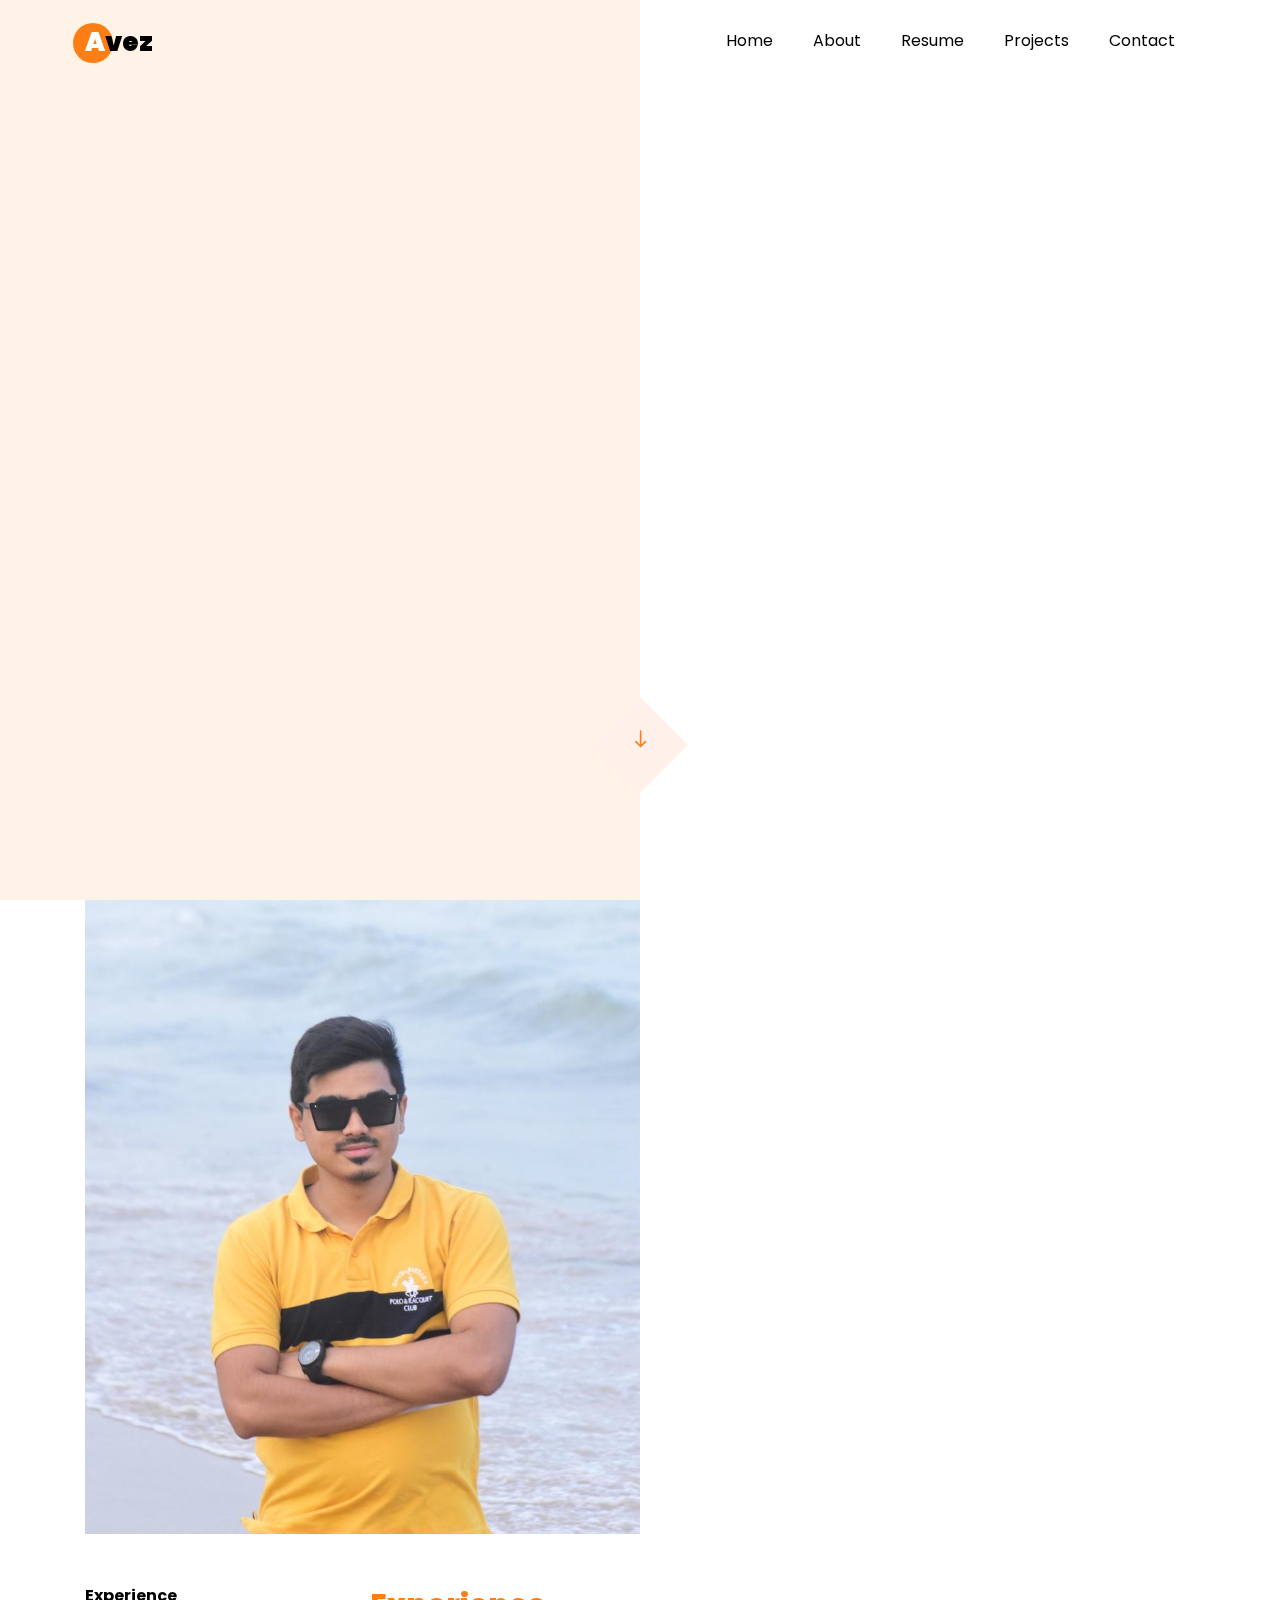
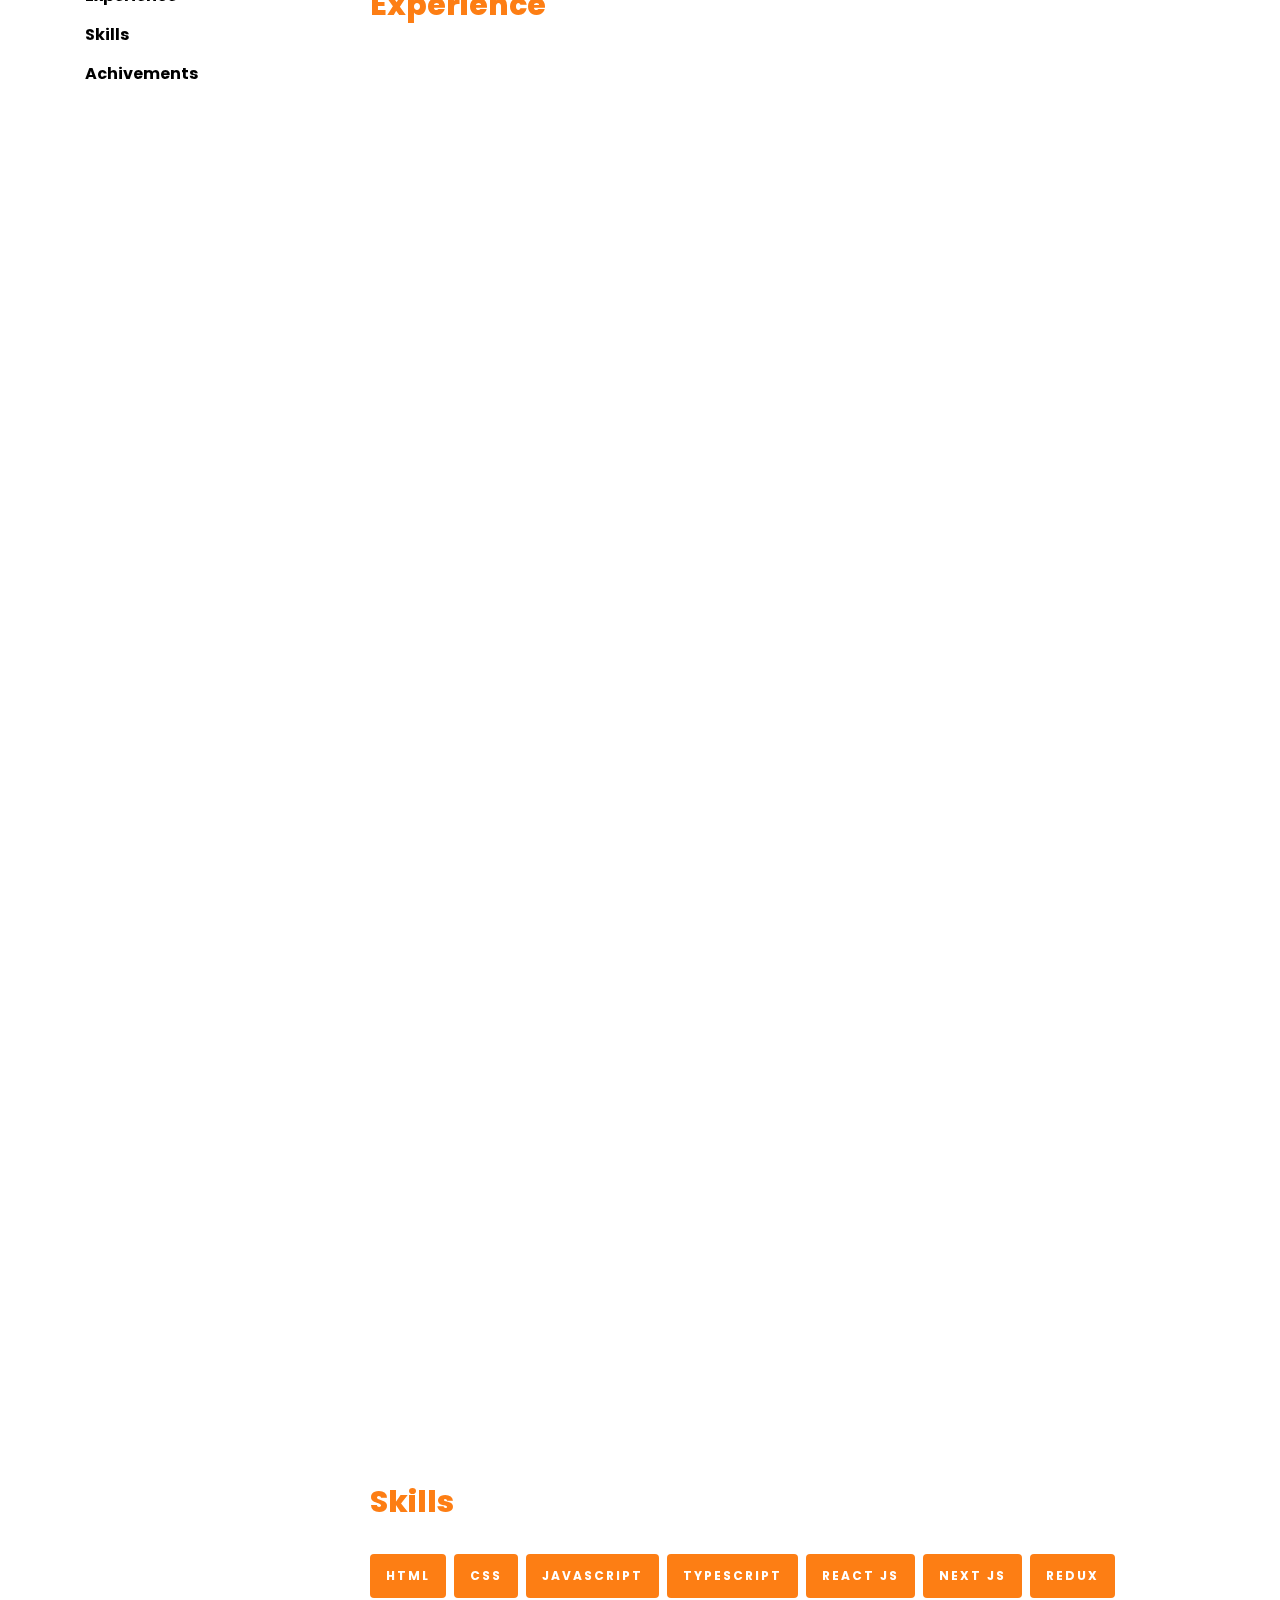
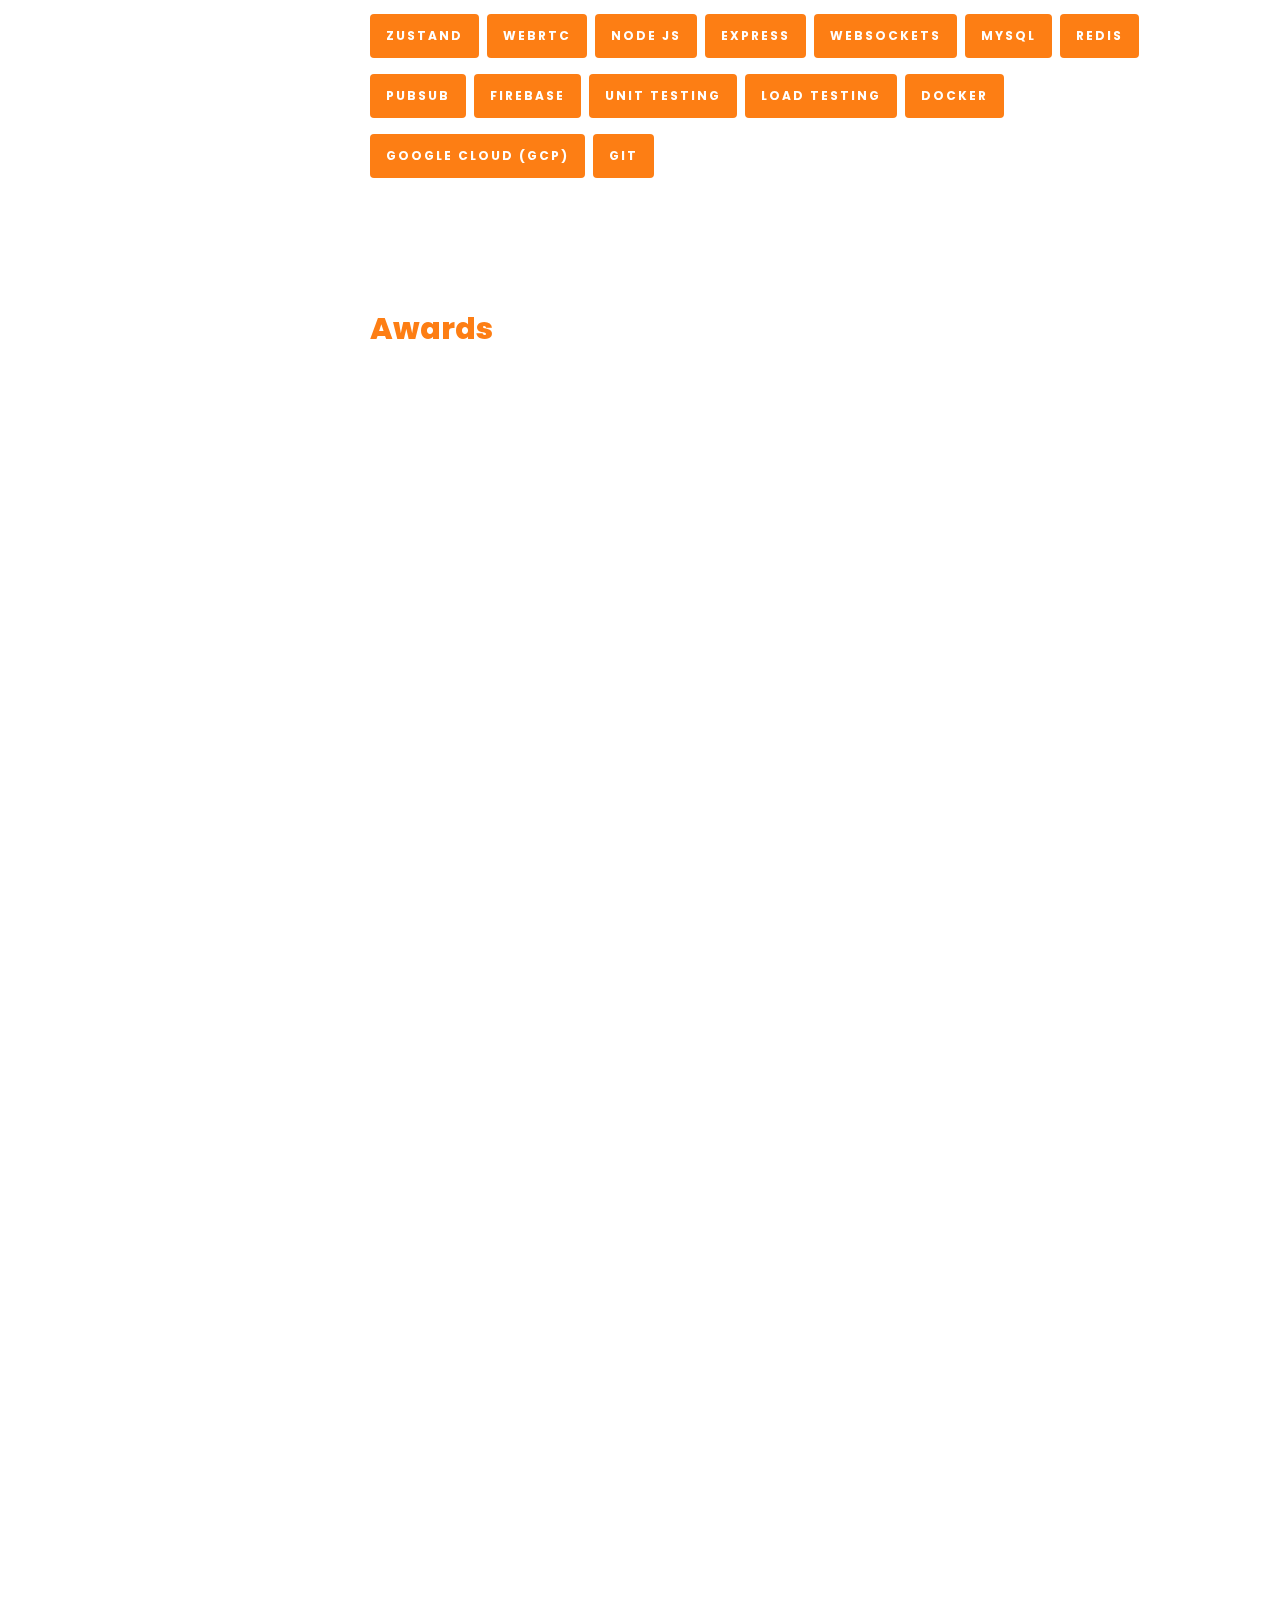
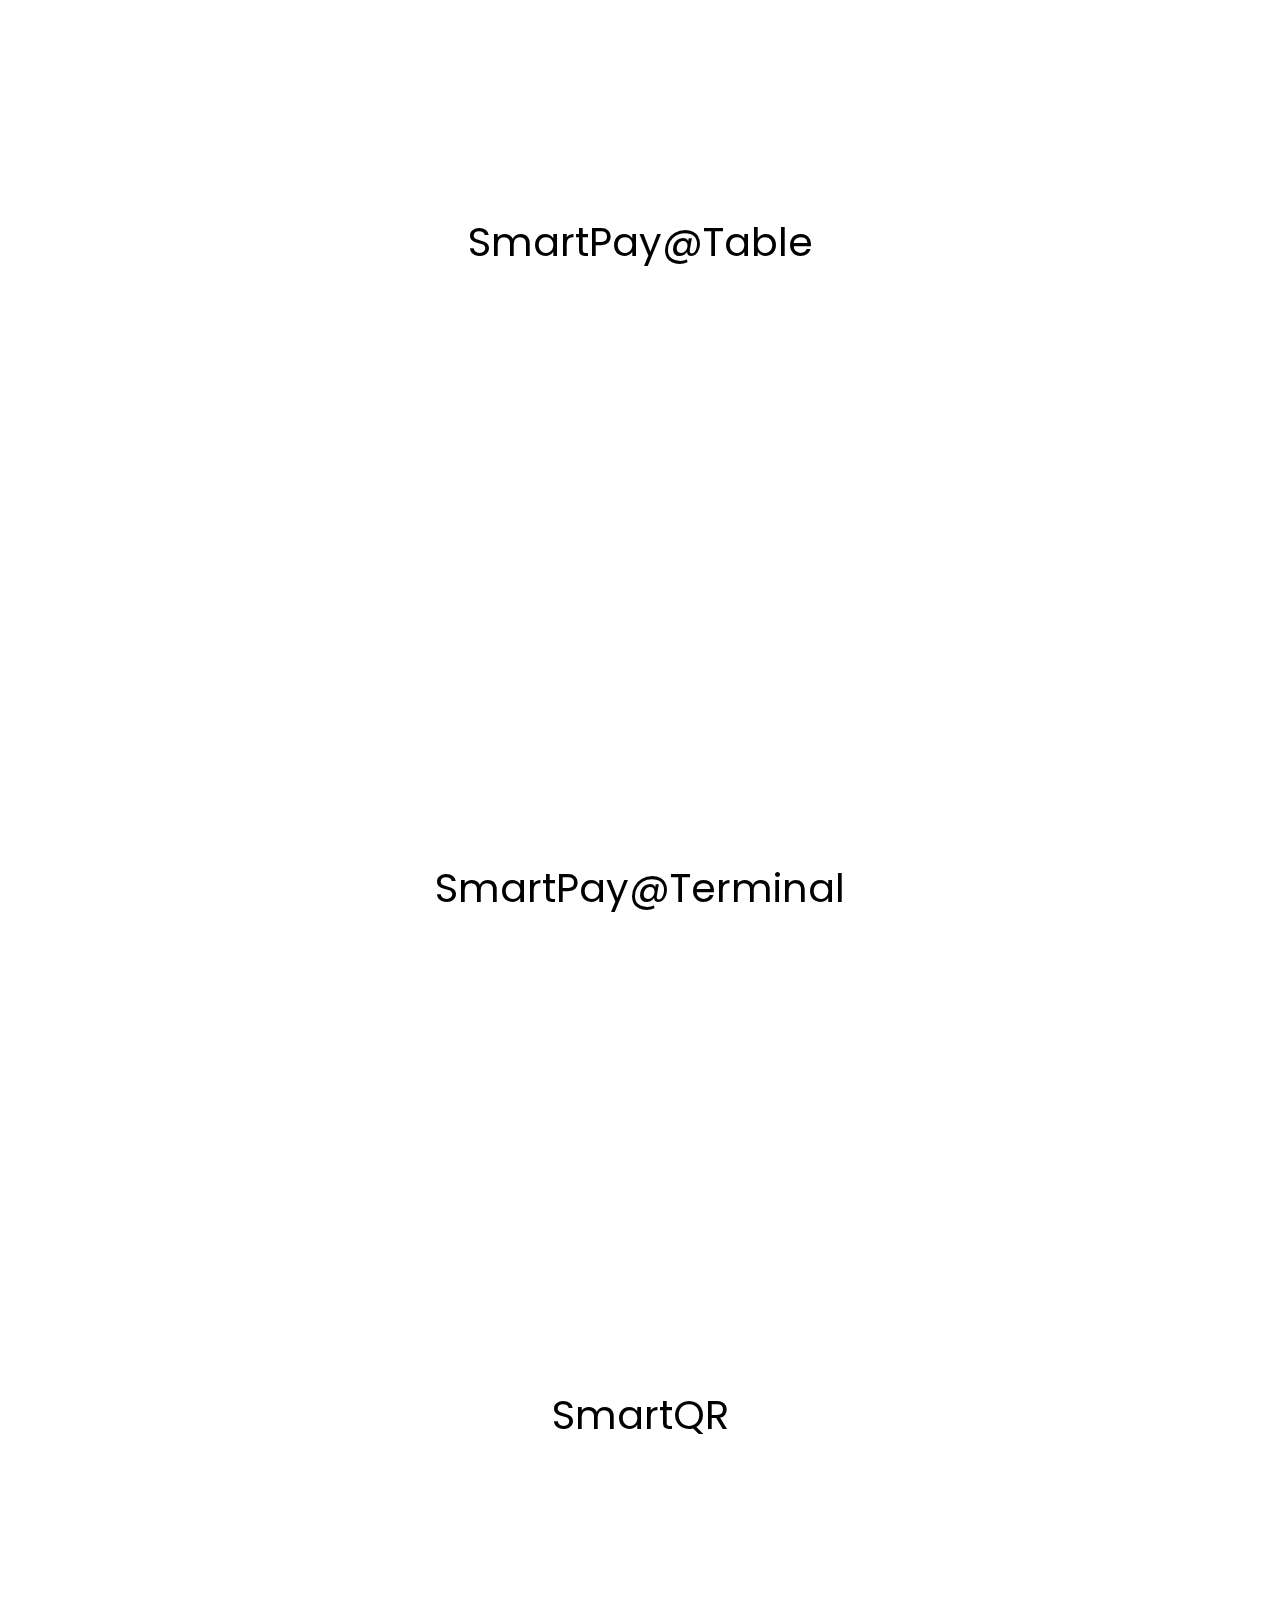
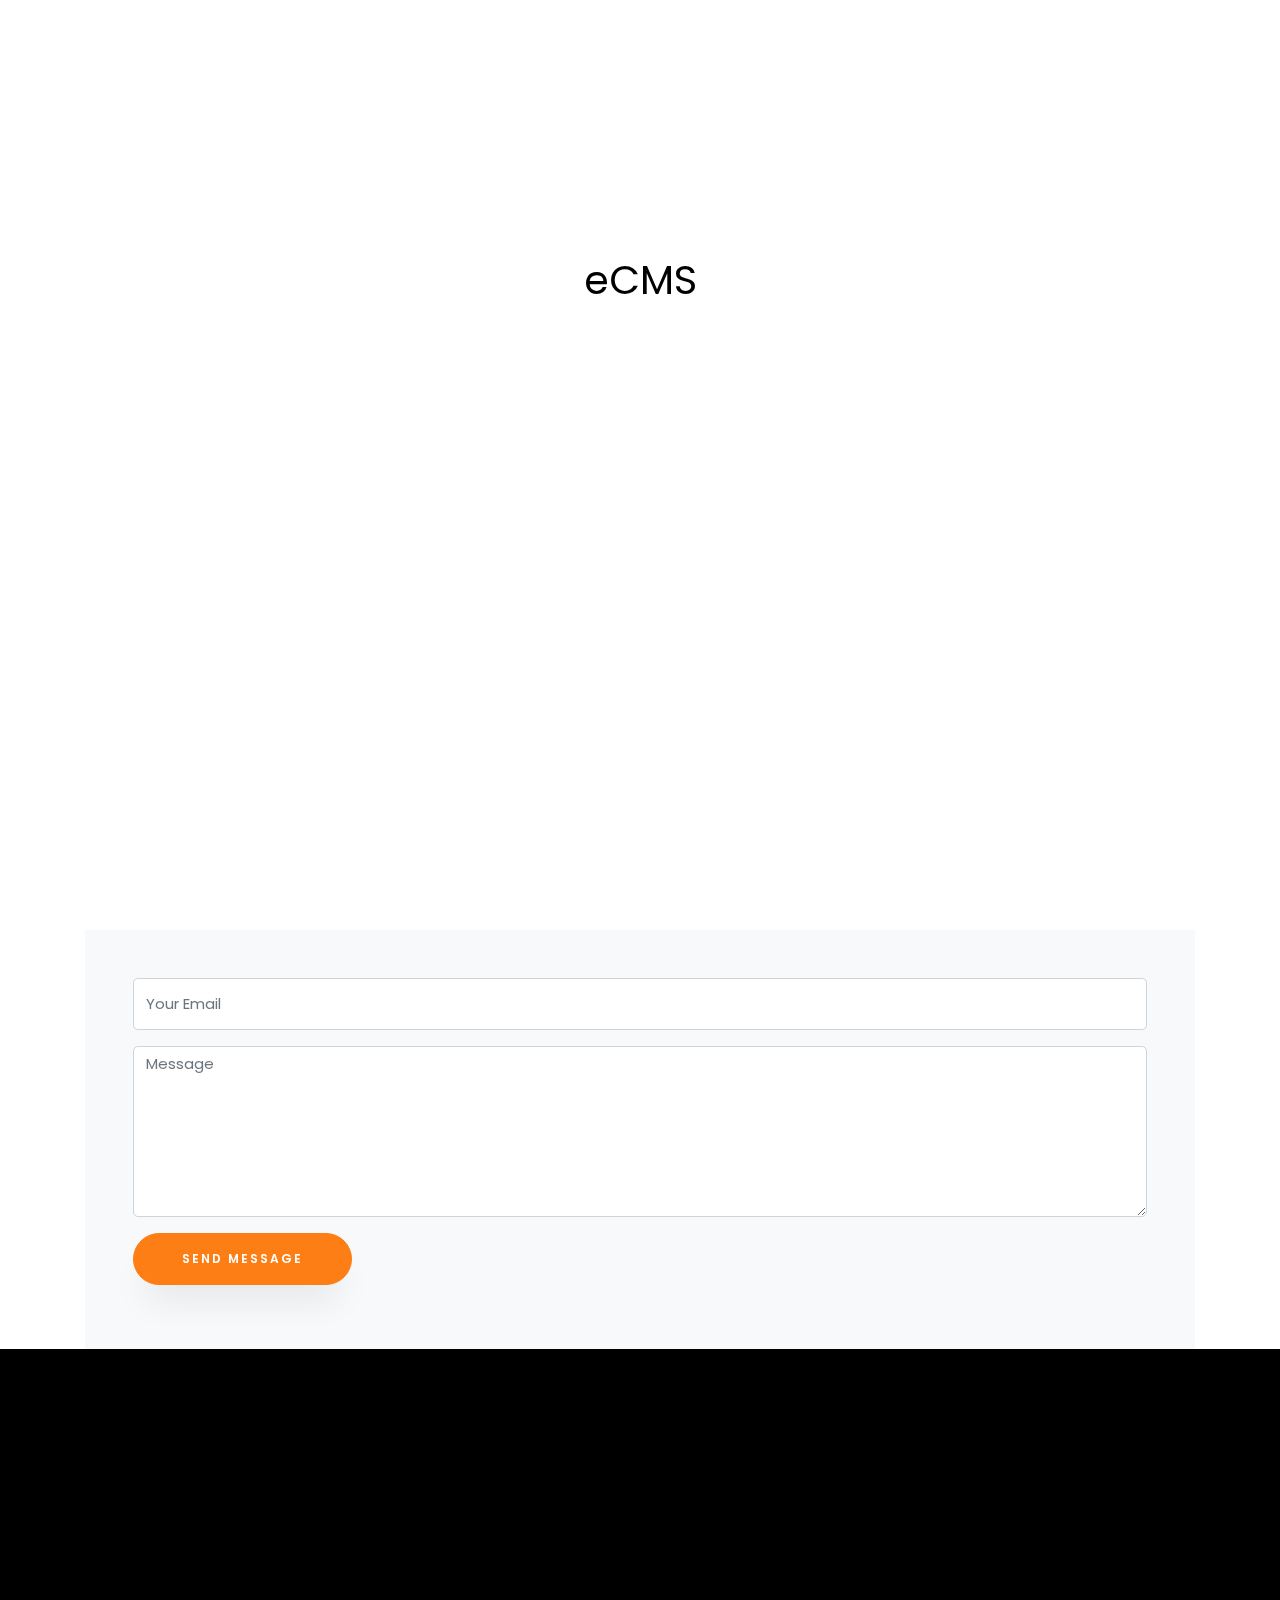
==== commit 3c3e3678: "init commit" ====
--- a/index.html
+++ b/index.html
@@ -1,11 +1,12 @@
 <!DOCTYPE html>
 <html lang="en">
   <head>
-    <title>Ronaldo - Free Bootstrap 4 Template by Colorlib</title>
+    <title>Mohammad Avez</title>
     <meta charset="utf-8">
     <meta name="viewport" content="width=device-width, initial-scale=1, shrink-to-fit=no">
     
     <link href="https://fonts.googleapis.com/css?family=Poppins:100,200,300,400,500,600,700,800,900" rel="stylesheet">
+	<link rel="icon" type="image/x-icon" href="/images/logoFinal.png">
 
     <link rel="stylesheet" href="css/open-iconic-bootstrap.min.css">
     <link rel="stylesheet" href="css/animate.css">
@@ -37,9 +38,9 @@
 	          <li class="nav-item"><a href="#home-section" class="nav-link"><span>Home</span></a></li>
 	          <li class="nav-item"><a href="#about-section" class="nav-link"><span>About</span></a></li>
 	          <li class="nav-item"><a href="#resume-section" class="nav-link"><span>Resume</span></a></li>
-	          <li class="nav-item"><a href="#services-section" class="nav-link"><span>Services</span></a></li>
+	          <!-- <li class="nav-item"><a href="#services-section" class="nav-link"><span>Services</span></a></li> -->
 	          <li class="nav-item"><a href="#projects-section" class="nav-link"><span>Projects</span></a></li>
-	          <li class="nav-item"><a href="#blog-section" class="nav-link"><span>My Blog</span></a></li>
+	          <!-- <li class="nav-item"><a href="#blog-section" class="nav-link"><span>My Blog</span></a></li> -->
 	          <li class="nav-item"><a href="#contact-section" class="nav-link"><span>Contact</span></a></li>
 	        </ul>
 	      </div>
@@ -56,8 +57,8 @@
 			  				<h2>I'm a 
 								  <span
 								     class="txt-rotate"
-								     data-period="2000"
-								     data-rotate='[ "Full Stack Engineer" ]'></span>
+								     data-period="100"
+								     data-rotate='[ "Full Stack Engineer", "Backend Developer", "Frontend Developer" ]'></span>
 								</h2>
 							</div>
             </div>
@@ -86,10 +87,9 @@
 		          <div class="col-md-12 heading-section ftco-animate">
 		          	<h1 class="big">About</h1>
 		            <h2 class="mb-4">About Me</h2>
-		            <p>A dynamic and dedicated Full Stack Engineer with 4 years of expertise in crafting high-performance, dependable, and resilient software solutions. Actively seeking engaging career prospects that provide greater challenges and opportunities for growth.</p>
+		            <p>A dynamic and dedicated Full Stack Engineer with 4+ years of expertise in crafting high-performance, dependable, and resilient software solutions. Actively seeking engaging career prospects that provide greater challenges and opportunities for growth.</p>
 		            <ul class="about-info mt-4 px-md-0 px-2">
 		            	<li class="d-flex"><span>Name:</span> <span>Mohammad Avez</span></li>
-		            	<li class="d-flex"><span>Date of birth:</span> <span>June 12, 1999</span></li>
 		            	<li class="d-flex"><span>Address:</span> <span>Hyderabad, Telangana, India</span></li>
 		            	<li class="d-flex"><span>Email:</span> <span>avezfsd@gmail.com</span></li>
 		            	<li class="d-flex"><span>Phone: </span> <span>+91 9550261360</span></li>
@@ -98,11 +98,11 @@
 		        </div>
 	          <div class="counter-wrap ftco-animate d-flex mt-md-3">
               <div class="text">
-              	<p class="mb-4">
+              	<!-- <p class="mb-4">
 	                <span class="number" data-number="120">0</span>
 	                <span>Project complete</span>
-                </p>
-                <p><a href="#" class="btn btn-primary py-3 px-3" download>Download CV</a></p>
+                </p> -->
+                <p><a href="/public/Resume.pdf" class="btn btn-primary py-3 px-3" download>Download Resume</a></p>
               </div>
 	          </div>
 	        </div>
@@ -133,9 +133,8 @@
 				    <nav id="navi">
 					    <ul>
 							<li><a href="#page-1">Experience</a></li>
-					      <li><a href="#page-2">Education</a></li>
 					      <li><a href="#page-3">Skills</a></li>
-					      <li><a href="#page-4">Awards</a></li>
+					      <li><a href="#page-4">Achivements</a></li>
 					    </ul>
 					  </nav>
 					</div>
@@ -147,10 +146,30 @@
 								  <span class="flaticon-ideas"></span>
 							  </div>
 							  <div class="text pl-3">
-								  <span class="date">2022-Present</span>
-								  <h2>Senior Full Stack Engineer</h2>
-								  <span class="position">Delivery Hero / Tabsquare</span>
-								  <p>A small river named Duden flows by their place and supplies it with the necessary regelialia. It is a paradisematic country, in which roasted parts of sentences fly into your mouth.</p>
+								  <span class="date">2022 May - Present</span>
+								  <h2>Delivery Hero/Tabsquare</h2>
+								  <span class="position" style="text-decoration: underline;">Senior Full Stack Engineer</span>
+								  <li>Leveraged best practices in software development, employing pub/sub
+									architecture to architect and implement a robust merchant onboarding
+									process, enhancing efficiency and scalability while ensuring adherence to
+									industry standards.</li>
+								  <li>Demonstrated adeptness in executing intricate CRUD operations for
+									configuring payment gateways at the merchant level, showcasing
+									adaptability and solution-oriented skills in exceeding project deliverables and
+									timelines.</li>
+									<br/>
+								  <span class="position" style="text-decoration: underline;">Full Stack Engineer</span>
+								  <li>Played a vital role in the payments team, contributing to integrating diverse
+									payment gateways and optimizing post-payment processes. Contributed
+									significantly to developing a feature-rich payment app, including bill
+									management, tipping, and split payment options, driving heightened user
+									engagement. Recognized with the Team Excellence Award for impactful
+									contributions.</li>
+								  <li>Contributed to API development for a successful payment terminal product,
+									aiding in surpassing $1M GMV within a month post-launch. Recognized for
+									effective collaboration with product managers, resulting in a quick promotion
+									to Senior Full Stack Engineer and receiving the Team Excellence Award for
+									outstanding performance.</li>
 							  </div>
 						  </div>
 						  <div class="resume-wrap d-flex ftco-animate">
@@ -158,280 +177,101 @@
 								  <span class="flaticon-ideas"></span>
 							  </div>
 							  <div class="text pl-3">
-								  <span class="date">2014-2015</span>
-								  <h2>Software Developer</h2>
-								  <span class="position">Cambridge University</span>
-								  <p>A small river named Duden flows by their place and supplies it with the necessary regelialia. It is a paradisematic country, in which roasted parts of sentences fly into your mouth.</p>
+								  <span class="date">2019 Dec - 2022 May</span>
+								  <h2>Miraki Technologies</h2>
+								  <span class="position" style="text-decoration: underline;">Senior Full Stack Developer</span>
+								  <li>Led end-to-end development of the company's e-commerce platform,
+									managing both frontend and backend processes. Implemented Redis cache,
+									resulting in an 80% reduction in API response time, elevating user experience
+									and operational efficiency.</li>
+								  <li>Integrated Elasticsearch to optimize product search and listing functionalities,
+									ensuring accuracy and performance. Additionally, led deployment initiatives,
+									contributing to seamless operations and system reliability.</li>
+									<br/>
+								  <span class="position" style="text-decoration: underline;">Associate Full Stack Developer</span>
+								  <li>Mastered Ionic, Angular, and backend concepts, driving successful
+									development of Android apps and web apps. Actively engaged in sprint
+									planning, collaborating with the tech lead and QA team.</li>
+								  <li>Identified and resolved a critical issue in the MedBuzz e-commerce Android
+									app, earning recognition from the CEO and development team. This
+									achievement, coupled with consistent dedication, led to a rapid promotion to
+									Senior Full Stack Developer.</li>
+									<br/>
+								  <span class="position" style="text-decoration: underline;">Full Stack Developer Intern</span>
+								  <li>Led the end-to-end development of a client project which is an Android gaming application encompassing both
+									frontend using React native and backend development tasks using Laravel.</li>
+								  <li>Elevated from intern to Associate Full Stack Developer post, following successful delivery of the client project and
+									recognition for exceptional development skills and contributions.</li>
 							  </div>
 						  </div>
-					  <div id="page-2" class= "page one">
-					  	<h2 class="heading">Education</h2>
-					    <div class="resume-wrap d-flex ftco-animate">
-					    	<div class="icon d-flex align-items-center justify-content-center">
-					    		<span class="flaticon-ideas"></span>
-					    	</div>
-					    	<div class="text pl-3">
-		    					<span class="date">2014-2015</span>
-		    					<h2>Bachelor of Science in Computer Science</h2>
-		    					<span class="position">Cambridge University</span>
-		    					<p>A small river named Duden flows by their place and supplies it with the necessary regelialia. It is a paradisematic country, in which roasted parts of sentences fly into your mouth.</p>
-	    					</div>
-	    				</div>
-	    				<div class="resume-wrap d-flex ftco-animate">
-	    					<div class="icon d-flex align-items-center justify-content-center">
-					    		<span class="flaticon-ideas"></span>
-					    	</div>
-					    	<div class="text pl-3">
-		    					<span class="date">2014-2015</span>
-		    					<h2>Computer Processing Systems/Computer Software</h2>
-		    					<span class="position">Cambridge University</span>
-		    					<p>A small river named Duden flows by their place and supplies it with the necessary regelialia. It is a paradisematic country, in which roasted parts of sentences fly into your mouth.</p>
-		    				</div>
-	    				</div>
-	    				<div class="resume-wrap d-flex ftco-animate">
-	    					<div class="icon d-flex align-items-center justify-content-center">
-					    		<span class="flaticon-ideas"></span>
-					    	</div>
-					    	<div class="text pl-3">
-		    					<span class="date">2014-2015</span>
-		    					<h2>Diploma in Computer</h2>
-		    					<span class="position">Cambridge University</span>
-		    					<p>A small river named Duden flows by their place and supplies it with the necessary regelialia. It is a paradisematic country, in which roasted parts of sentences fly into your mouth.</p>
-		    				</div>
-	    				</div>
-	    				<div class="resume-wrap d-flex ftco-animate">
-	    					<div class="icon d-flex align-items-center justify-content-center">
-					    		<span class="flaticon-ideas"></span>
-					    	</div>
-					    	<div class="text pl-3">
-		    					<span class="date">2014-2015</span>
-		    					<h2>Art &amp; Creative Director</h2>
-		    					<span class="position">Cambridge University</span>
-		    					<p>A small river named Duden flows by their place and supplies it with the necessary regelialia. It is a paradisematic country, in which roasted parts of sentences fly into your mouth.</p>
-		    				</div>
-	    				</div>
-					  </div>
-
-					  
-	    				<div class="resume-wrap d-flex ftco-animate">
-	    					<div class="icon d-flex align-items-center justify-content-center">
-					    		<span class="flaticon-ideas"></span>
-					    	</div>
-					    	<div class="text pl-3">
-		    					<span class="date">2014-2015</span>
-		    					<h2>Web Designer</h2>
-		    					<span class="position">Cambridge University</span>
-		    					<p>A small river named Duden flows by their place and supplies it with the necessary regelialia. It is a paradisematic country, in which roasted parts of sentences fly into your mouth.</p>
-		    				</div>
-	    				</div>
-	    				<div class="resume-wrap d-flex ftco-animate">
-	    					<div class="icon d-flex align-items-center justify-content-center">
-					    		<span class="flaticon-ideas"></span>
-					    	</div>
-					    	<div class="text pl-3">
-		    					<span class="date">2014-2015</span>
-		    					<h2>Web Marketing</h2>
-		    					<span class="position">Cambridge University</span>
-		    					<p>A small river named Duden flows by their place and supplies it with the necessary regelialia. It is a paradisematic country, in which roasted parts of sentences fly into your mouth.</p>
-		    				</div>
-	    				</div>
-	    				<div class="resume-wrap d-flex ftco-animate">
-	    					<div class="icon d-flex align-items-center justify-content-center">
-					    		<span class="flaticon-ideas"></span>
-					    	</div>
-					    	<div class="text pl-3">
-		    					<span class="date">2014-2015</span>
-		    					<h2>Art &amp; Creative Director</h2>
-		    					<span class="position">Side Tech</span>
-		    					<p>A small river named Duden flows by their place and supplies it with the necessary regelialia. It is a paradisematic country, in which roasted parts of sentences fly into your mouth.</p>
-		    				</div>
-	    				</div>
-	    				<div class="resume-wrap d-flex ftco-animate">
-	    					<div class="icon d-flex align-items-center justify-content-center">
-					    		<span class="flaticon-ideas"></span>
-					    	</div>
-					    	<div class="text pl-3">
-		    					<span class="date">2014-2015</span>
-		    					<h2>Wordpress Developer</h2>
-		    					<span class="position">Cambridge University</span>
-		    					<p>A small river named Duden flows by their place and supplies it with the necessary regelialia. It is a paradisematic country, in which roasted parts of sentences fly into your mouth.</p>
-		    				</div>
-	    				</div>
-	    				<div class="resume-wrap d-flex ftco-animate">
-	    					<div class="icon d-flex align-items-center justify-content-center">
-					    		<span class="flaticon-ideas"></span>
-					    	</div>
-					    	<div class="text pl-3">
-		    					<span class="date">2017-2018</span>
-		    					<h2>UI/UX Designer</h2>
-		    					<span class="position">Cambridge University</span>
-		    					<p>A small river named Duden flows by their place and supplies it with the necessary regelialia. It is a paradisematic country, in which roasted parts of sentences fly into your mouth.</p>
-		    				</div>
-	    				</div>
 					  </div>
 					  <div id="page-3" class= "page three">
 					  	<h2 class="heading">Skills</h2>
-					  	<div class="row progress-circle mb-5">
-					  		<div class="col-lg-4 mb-4">
-						      <div class="bg-white rounded-lg shadow p-4">
-						        <h2 class="h5 font-weight-bold text-center mb-4">CSS</h2>
-
-						        <!-- Progress bar 1 -->
-						        <div class="progress mx-auto" data-value='90'>
-						          <span class="progress-left">
-                        <span class="progress-bar border-primary"></span>
-						          </span>
-						          <span class="progress-right">
-                        <span class="progress-bar border-primary"></span>
-						          </span>
-						          <div class="progress-value w-100 h-100 rounded-circle d-flex align-items-center justify-content-center">
-						            <div class="h2 font-weight-bold">90<sup class="small">%</sup></div>
-						          </div>
-						        </div>
-						        <!-- END -->
-
-						        <!-- Demo info -->
-						        <div class="row text-center mt-4">
-						          <div class="col-6 border-right">
-						            <div class="h4 font-weight-bold mb-0">28%</div><span class="small text-gray">Last week</span>
-						          </div>
-						          <div class="col-6">
-						            <div class="h4 font-weight-bold mb-0">60%</div><span class="small text-gray">Last month</span>
-						          </div>
-						        </div>
-						        <!-- END -->
-						      </div>
-						    </div>
-
-						    <div class="col-lg-4 mb-4">
-						      <div class="bg-white rounded-lg shadow p-4">
-						        <h2 class="h5 font-weight-bold text-center mb-4">HTML</h2>
-
-						        <!-- Progress bar 1 -->
-						        <div class="progress mx-auto" data-value='80'>
-						          <span class="progress-left">
-                        <span class="progress-bar border-primary"></span>
-						          </span>
-						          <span class="progress-right">
-                        <span class="progress-bar border-primary"></span>
-						          </span>
-						          <div class="progress-value w-100 h-100 rounded-circle d-flex align-items-center justify-content-center">
-						            <div class="h2 font-weight-bold">80<sup class="small">%</sup></div>
-						          </div>
-						        </div>
-						        <!-- END -->
-
-						        <!-- Demo info -->
-						        <div class="row text-center mt-4">
-						          <div class="col-6 border-right">
-						            <div class="h4 font-weight-bold mb-0">28%</div><span class="small text-gray">Last week</span>
-						          </div>
-						          <div class="col-6">
-						            <div class="h4 font-weight-bold mb-0">60%</div><span class="small text-gray">Last month</span>
-						          </div>
-						        </div>
-						        <!-- END -->
-						      </div>
-						    </div>
-
-						    <div class="col-lg-4 mb-4">
-						      <div class="bg-white rounded-lg shadow p-4">
-						        <h2 class="h5 font-weight-bold text-center mb-4">jQuery</h2>
-
-						        <!-- Progress bar 1 -->
-						        <div class="progress mx-auto" data-value='75'>
-						          <span class="progress-left">
-                        <span class="progress-bar border-primary"></span>
-						          </span>
-						          <span class="progress-right">
-                        <span class="progress-bar border-primary"></span>
-						          </span>
-						          <div class="progress-value w-100 h-100 rounded-circle d-flex align-items-center justify-content-center">
-						            <div class="h2 font-weight-bold">75<sup class="small">%</sup></div>
-						          </div>
-						        </div>
-						        <!-- END -->
-
-						        <!-- Demo info -->
-						        <div class="row text-center mt-4">
-						          <div class="col-6 border-right">
-						            <div class="h4 font-weight-bold mb-0">28%</div><span class="small text-gray">Last week</span>
-						          </div>
-						          <div class="col-6">
-						            <div class="h4 font-weight-bold mb-0">60%</div><span class="small text-gray">Last month</span>
-						          </div>
-						        </div>
-						        <!-- END -->
-						      </div>
-						    </div>
-					  	</div>
-					  	<div class="row">
-					  		<div class="col-md-6 animate-box">
-									<div class="progress-wrap ftco-animate">
-										<h3>Photoshop</h3>
-										<div class="progress">
-										 	<div class="progress-bar color-1" role="progressbar" aria-valuenow="90"
-										  	aria-valuemin="0" aria-valuemax="100" style="width:90%">
-										    <span>90%</span>
-										  	</div>
-										</div>
-									</div>
-								</div>
-								<div class="col-md-6 animate-box">
-									<div class="progress-wrap ftco-animate">
-										<h3>jQuery</h3>
-										<div class="progress">
-										 	<div class="progress-bar color-2" role="progressbar" aria-valuenow="85"
-										  	aria-valuemin="0" aria-valuemax="100" style="width:85%">
-										    <span>85%</span>
-										  	</div>
-										</div>
-									</div>
-								</div>
-								<div class="col-md-6 animate-box">
-									<div class="progress-wrap ftco-animate">
-										<h3>HTML5</h3>
-										<div class="progress">
-										 	<div class="progress-bar color-3" role="progressbar" aria-valuenow="95"
-										  	aria-valuemin="0" aria-valuemax="100" style="width:95%">
-										    <span>95%</span>
-										  	</div>
-										</div>
-									</div>
-								</div>
-								<div class="col-md-6 animate-box">
-									<div class="progress-wrap ftco-animate">
-										<h3>CSS3</h3>
-										<div class="progress">
-										 	<div class="progress-bar color-4" role="progressbar" aria-valuenow="90"
-										  	aria-valuemin="0" aria-valuemax="100" style="width:90%">
-										    <span>90%</span>
-										  	</div>
-										</div>
-									</div>
-								</div>
-								<div class="col-md-6 animate-box">
-									<div class="progress-wrap ftco-animate">
-										<h3>WordPress</h3>
-										<div class="progress">
-										 	<div class="progress-bar color-5" role="progressbar" aria-valuenow="70"
-										  	aria-valuemin="0" aria-valuemax="100" style="width:70%">
-										    <span>70%</span>
-										  	</div>
-										</div>
-									</div>
-								</div>
-								<div class="col-md-6 animate-box">
-									<div class="progress-wrap ftco-animate">
-										<h3>SEO</h3>
-										<div class="progress">
-										 	<div class="progress-bar color-6" role="progressbar" aria-valuenow="80"
-										  	aria-valuemin="0" aria-valuemax="100" style="width:80%">
-										    <span>80%</span>
-										  	</div>
-										</div>
-									</div>
-								</div>
+					  	<div class="d-flex flex-row flex-wrap mb-2">
+							
+							<div class="badge badge-info p-3 mr-2 mb-3">
+								HTML
+							</div>
+							<div class="badge badge-info p-3 mr-2 mb-3">
+								CSS
+							</div>
+							<div class="badge badge-info p-3 mr-2 mb-3">
+								JAVASCRIPT
+							</div>
+							<div class="badge badge-info p-3 mr-2 mb-3">
+								TYPESCRIPT
+							</div>
+							<div class="badge badge-info p-3 mr-2 mb-3">
+								REACT JS
+							</div>
+							<div class="badge badge-info p-3 mr-2 mb-3">
+								NEXT JS
+							</div>
+							<div class="badge badge-info p-3 mr-2 mb-3">
+								REDUX
+							</div>
+							<div class="badge badge-info p-3 mr-2 mb-3">
+								ZUSTAND
+							</div>
+							<div class="badge badge-info p-3 mr-2 mb-3">
+								WEBRTC
+							</div>
+							<div class="badge badge-info p-3 mr-2 mb-3">
+								NODE JS
+							</div>
+							<div class="badge badge-info p-3 mr-2 mb-3">
+								EXPRESS
+							</div>
+							<div class="badge badge-info p-3 mr-2 mb-3">
+								WEBSOCKETS
+							</div>
+							<div class="badge badge-info p-3 mr-2 mb-3">
+								MYSQL
+							</div>
+							<div class="badge badge-info p-3 mr-2 mb-3">
+								REDIS
+							</div>
+							<div class="badge badge-info p-3 mr-2 mb-3">
+								PUBSUB
+							</div>
+							<div class="badge badge-info p-3 mr-2 mb-3">
+								FIREBASE
+							</div>
+							<div class="badge badge-info p-3 mr-2 mb-3">
+								UNIT TESTING
+							</div>
+							<div class="badge badge-info p-3 mr-2 mb-3">
+								LOAD TESTING
+							</div>
+							<div class="badge badge-info p-3 mr-2 mb-3">
+								DOCKER
+							</div>
+							<div class="badge badge-info p-3 mr-2 mb-3">
+								GOOGLE CLOUD (GCP)
+							</div>
+							<div class="badge badge-info p-3 mr-2 mb-3">
+								GIT
+							</div>
 					  	</div>
 					  </div>
 					  <div id="page-4" class= "page four">
@@ -441,10 +281,9 @@
 					    		<span class="flaticon-ideas"></span>
 					    	</div>
 					    	<div class="text pl-3">
-		    					<span class="date">2014-2015</span>
-		    					<h2>Top 10 Web Developer</h2>
-		    					<span class="position">Cambridge University</span>
-		    					<p>A small river named Duden flows by their place and supplies it with the necessary regelialia. It is a paradisematic country, in which roasted parts of sentences fly into your mouth.</p>
+		    					<span class="date">2024 Jan - 2024 March</span>
+		    					<h2> <a href="/images/award1.pdf" target="_blank" style="color: black;text-decoration: underline;"> Extra Mile Award</a></h2>
+		    					<p>This award was presented for his dedication to cross-functional work on the new payment configuration which enabled a significant in successful transactions and a reduction in customer payment issues. Avez's problem-solving skills and technical expertise leads to a solution that enhances stability and user experience.</p>
 	    					</div>
 	    				</div>
 	    				<div class="resume-wrap d-flex ftco-animate">
@@ -452,10 +291,9 @@
 					    		<span class="flaticon-ideas"></span>
 					    	</div>
 					    	<div class="text pl-3">
-		    					<span class="date">2014-2015</span>
-		    					<h2>Top 5 LeaderShip Exellence Winner</h2>
-		    					<span class="position">Cambridge University</span>
-		    					<p>A small river named Duden flows by their place and supplies it with the necessary regelialia. It is a paradisematic country, in which roasted parts of sentences fly into your mouth.</p>
+		    					<span class="date">2023 April - 2023 June</span>
+		    					<h2><a href="/images/award2.pdf" target="_blank" style="color: black;text-decoration: underline;"> Team Excellence Award</a></h2>
+		    					<p>Solid performance by involved in the Payment terminal and Payment API launch! Not only was a lot of deep collaboration required, but a lot of effort upfront to ensure we have the right design standards, good API design practices, think through edge case and long tail errors, as well as focus explicitly on launch stabilization and monitoring. It is a testament to how great systems can be designed, built and launched successfully (and quickly!)</p>
 		    				</div>
 	    				</div>
 	    				<div class="resume-wrap d-flex ftco-animate">
@@ -463,21 +301,9 @@
 					    		<span class="flaticon-ideas"></span>
 					    	</div>
 					    	<div class="text pl-3">
-		    					<span class="date">2014-2015</span>
-		    					<h2>Top 4 Web Tester</h2>
-		    					<span class="position">Cambridge University</span>
-		    					<p>A small river named Duden flows by their place and supplies it with the necessary regelialia. It is a paradisematic country, in which roasted parts of sentences fly into your mouth.</p>
-		    				</div>
-	    				</div>
-	    				<div class="resume-wrap d-flex ftco-animate">
-	    					<div class="icon d-flex align-items-center justify-content-center">
-					    		<span class="flaticon-ideas"></span>
-					    	</div>
-					    	<div class="text pl-3">
-		    					<span class="date">2014-2015</span>
-		    					<h2>Art &amp; Creative Director</h2>
-		    					<span class="position">Cambridge University</span>
-		    					<p>A small river named Duden flows by their place and supplies it with the necessary regelialia. It is a paradisematic country, in which roasted parts of sentences fly into your mouth.</p>
+		    					<span class="date">2017 November</span>
+		    					<h2><a href="/images/award3.pdf" target="_blank" style="color: black;text-decoration: underline;">Open Government Data Hackathon Winner</a></h2>
+		    					<p>Took part in a Hackathon conducted by Government during my college days and won first prize in students category.</p>
 		    				</div>
 	    				</div>
 					  </div>
@@ -488,92 +314,118 @@
 
     <section class="ftco-section" id="services-section">
     	<div class="container-fluid px-md-5">
-    		<div class="row justify-content-center py-5 mt-5">
+    		<div class="row justify-content-center">
           <div class="col-md-12 heading-section text-center ftco-animate">
-          	<h1 class="big big-2">Services</h1>
-            <h2 class="mb-4">Services</h2>
-            <p>Far far away, behind the word mountains, far from the countries Vokalia and Consonantia</p>
+          	<h1 class="big big-2">Testimonials</h1>
+            <h2 class="mb-4">Testimonials</h2>
+            <!-- <p>What people say about my work.</p> -->
           </div>
         </div>
     		<div class="row">
-					<div class="col-md-4 text-center d-flex ftco-animate">
+					<div class="col-md-6 text-center d-flex ftco-animate">
+						<a href="https://www.linkedin.com/feed/update/urn:li:activity:7193969880524558336?commentUrn=urn%3Ali%3Acomment%3A%28activity%3A7193969880524558336%2C7194350938365575168%29&dashCommentUrn=urn%3Ali%3Afsd_comment%3A%287194350938365575168%2Curn%3Ali%3Aactivity%3A7193969880524558336%29" target="_blank" class="services-1 shadow">
+							<span class="icon">
+								<img src="/images/ashish.jpeg" class="img-fluid img-thumbnail img-rounded" alt="">
+							</span>
+							<div class="desc">
+								<h3 class="mb-5">Ashish Gulati (Product Manager)</h3>
+								<p>Avez's dedication and the knack for perfection has always benefitted the products and their architecture!</p>
+							</div>
+						</a>
+					</div>
+					<div class="col-md-6 text-center d-flex ftco-animate">
 						<a href="#" class="services-1 shadow">
 							<span class="icon">
-								<i class="flaticon-analysis"></i>
+								<img src="/images/tabsquare.jpeg" class="img-fluid img-thumbnail img-rounded" alt="">
 							</span>
 							<div class="desc">
-								<h3 class="mb-5">Web Design</h3>
-								<p>A small river named Duden flows by their place and supplies it with the necessary regelialia.</p>
+								<h3 class="mb-5">Tabsquare AI</h3>
+								<p>Avez's problem-solving skills and technical expertise leads to a solution that enhances stability and user experience.</p>
 							</div>
 						</a>
 					</div>
-					<div class="col-md-4 text-center d-flex ftco-animate">
-						<a href="#" class="services-1 shadow">
-							<span class="icon">
-								<i class="flaticon-flasks"></i>
-							</span>
-							<div class="desc">
-								<h3 class="mb-5">Phtography</h3>
-								<p>A small river named Duden flows by their place and supplies it with the necessary regelialia.</p>
-							</div>
-						</a>
-					</div>
-					<div class="col-md-4 text-center d-flex ftco-animate">
-						<a href="#" class="services-1 shadow">
-							<span class="icon">
-								<i class="flaticon-ideas"></i>
-							</span>
-							<div class="desc">
-								<h3 class="mb-5">Web Developer</h3>
-								<p>A small river named Duden flows by their place and supplies it with the necessary regelialia.</p>
-							</div>
-						</a>
-					</div>
-
-					<div class="col-md-4 text-center d-flex ftco-animate">
-						<a href="#" class="services-1 shadow">
-							<span class="icon">
-								<i class="flaticon-innovation"></i>
-							</span>
-							<div class="desc">
-								<h3 class="mb-5">App Developing</h3>
-								<p>A small river named Duden flows by their place and supplies it with the necessary regelialia.</p>
-							</div>
-						</a>
-					</div>
-					<div class="col-md-4 text-center d-flex ftco-animate">
-						<a href="#" class="services-1 shadow">
-							<span class="icon">
-								<i class="flaticon-ux-design"></i>
-							</span>
-							<div class="desc">
-								<h3 class="mb-5">Branding</h3>
-								<p>A small river named Duden flows by their place and supplies it with the necessary regelialia.</p>
-							</div>
-						</a>
-					</div>
-					<div class="col-md-4 text-center d-flex ftco-animate">
-						<a href="#" class="services-1 shadow">
-							<span class="icon">
-								<i class="flaticon-idea"></i>
-							</span>
-							<div class="desc">
-								<h3 class="mb-5">Product Strategy</h3>
-								<p>A small river named Duden flows by their place and supplies it with the necessary regelialia.</p>
-							</div>
-						</a>
-					</div>
+			</div>
+    	</div>
+    </section>
+
+    <section class="ftco-section" id="services-section">
+    	<div class="container-fluid px-md-5">
+    		<div class="row justify-content-center">
+          <div class="col-md-12 heading-section text-center ftco-animate">
+          	<h1 class="big big-2">Projects</h1>
+            <h2 class="mb-4">Projects</h2>
+          </div>
+        </div>
+		<h1 class="text-center project-heading">SmartPay@Table</h1>
+		<div class="row mt-3 smartpay">
+			<div class="col-md-6 text-center d-flex ftco-animate justify-content-center">
+				<img src="/images/smartpay/SmartPay.gif" alt="">
+			</div>
+			<div class="col-md-6 d-flex flex-column ftco-animate justify-content-center">
+				<ul>
+					<li>SmartPay@Table is an innovative web based payment solution designed to facilitate seamlessand convenient transactions for diners after they have completed their dining experience.</li>
+					<li>Through the utilization of a QR code, individuals dining can assess their bill, add tips, and split payments among their friends, culminating in an efficient payment progression.</li>
+					<li>I contributed to the comprehensive frontend development and seamless API integration of this product, adhering to industry best practices. Additionally, I also played a role in developing andmanaging several components of the backend API.</li>
+					<li>Successfully integrated a variety of payment gateways, including Stripe, Razer Pay, Checkout,and Google Pay, enhancing the payment options available for users.</li>
+				</ul>
+			</div>
+		</div>
+		<h1 class="text-center mt-3 project-heading">SmartPay@Terminal</h1>
+		<div class="row mt-3 smart-terminal">
+				<div class="col-md-6 text-center d-flex ftco-animate justify-content-center">
+					<img src="/images/smartpay-terminal/terminal2.jpg" alt="">
 				</div>
+				<div class="col-md-6 d-flex flex-column ftco-animate justify-content-center">
+					<ul>
+						<li>SmartPay@Terminal is a dedicated payment terminal product designed exclusively for
+							seamless payment processing.</li>
+						<li>I was deeply involved in several API development tasks, including initiating payments for
+							terminals, enabling support for refunds and canceling payment transactions, facilitating QR-
+							based payments like WeChat Pay, and enhancing the webhook process by eliminating
+							unnecessary API calls.</li>
+					</ul>
+				</div>
+		</div>
+
+		<h1 class="text-center mt-3 project-heading">SmartQR</h1>
+		<div class="row mt-3 smart-qr">
+				<div class="col-md-6 text-center d-flex ftco-animate justify-content-center">
+					<img src="/images/smartweb/smartQR-hand-2.png" alt="">
+				</div>
+				<div class="col-md-6 d-flex flex-column ftco-animate justify-content-center">
+					<ul>
+						<li>SmartQR is a sophisticated web solution that leverages QR codes to streamline the online food
+							ordering process and facilitate secure payment transactions.</li>
+						<li>I actively contributed to various payment-related features, including the optimization of locker
+							flows which helps in removing the race condition, integrating 3DS, implementation of a payment
+							notification retry mechanism, support refunds for Alfred payment transactions and resolution of
+							critical production bug tickets.</li>
+					</ul>
+				</div>
+		</div>
+
+		<h1 class="text-center mt-3 project-heading">eCMS</h1>
+		<div class="row mt-3 ecms">
+				<div class="col-md-6 text-center d-flex ftco-animate justify-content-center">
+					<img src="/images/ecms/ecms-iphone.png" alt="">
+				</div>
+				<div class="col-md-6 d-flex flex-column ftco-animate justify-content-center">
+					<ul>
+						<li>Ecms is a content management system designed to handle various aspects of a merchant's restaurant operations, such as managing products, restaurant hours, and configurations like payment gateway settings, among other functionalities.</li>
+						<li>I played a key role in developing the CRUD (Create, Read, Update, Delete) functionalities for merchant-level payment gateway and payment method configurations. For this achievement, I was honored with an award for creating a highly sophisticated and bug-free feature.</li>
+					</ul>
+				</div>
+		</div>
     	</div>
     </section>
  
 
-    <section class="ftco-section ftco-project" id="projects-section">
+    <!-- <section class="ftco-section ftco-project" id="projects-section">
     	<div class="container-fluid px-md-0">
     		<div class="row no-gutters justify-content-center pb-5">
           <div class="col-md-12 heading-section text-center ftco-animate">
           	<h1 class="big big-2">Projects</h1>
-            <h2 class="mb-4">Our Projects</h2>
+            <h2 class="mb-4">Projects</h2>
             <p>Far far away, behind the word mountains, far from the countries Vokalia and Consonantia</p>
           </div>
         </div>
@@ -635,9 +487,9 @@
     			</div>
     		</div>
     	</div>
-    </section>
-
-    <section class="ftco-section ftco-no-pt ftco-no-pb ftco-counter img" id="section-counter">
+    </section> -->
+
+    <!-- <section class="ftco-section ftco-no-pt ftco-no-pb ftco-counter img" id="section-counter">
     	<div class="container-fluid px-md-5">
 				<div class="row d-md-flex align-items-center">
           <div class="col-md d-flex justify-content-center counter-wrap ftco-animate">
@@ -674,10 +526,10 @@
           </div>
         </div>
       </div>
-    </section>
-
-
-    <section class="ftco-section" id="blog-section">
+    </section> -->
+
+
+    <!-- <section class="ftco-section" id="blog-section">
       <div class="container">
         <div class="row justify-content-center mb-5 pb-5">
           <div class="col-md-7 heading-section text-center ftco-animate">
@@ -740,9 +592,9 @@
           </div>
         </div>
       </div>
-    </section>
-
-    <section class="ftco-section ftco-hireme img" style="background-image: url(images/bg_1.jpg)">
+    </section> -->
+
+    <!-- <section class="ftco-section ftco-hireme img" style="background-image: url(images/bg_1.jpg)">
     	<div class="overlay"></div>
 			<div class="container">
 				<div class="row justify-content-center">
@@ -753,76 +605,15 @@
 					</div>
 				</div>
 			</div>
-		</section>
+	</section> -->
 
     <section class="ftco-section contact-section ftco-no-pb" id="contact-section">
       <div class="container">
-      	<div class="row justify-content-center mb-5 pb-3">
-          <div class="col-md-7 heading-section text-center ftco-animate">
-            <h1 class="big big-2">Contact</h1>
-            <h2 class="mb-4">Contact Me</h2>
-            <p>Far far away, behind the word mountains, far from the countries Vokalia and Consonantia</p>
-          </div>
-        </div>
-
-        <div class="row d-flex contact-info mb-5">
-          <div class="col-md-6 col-lg-3 d-flex ftco-animate">
-          	<div class="align-self-stretch box text-center p-4 shadow">
-          		<div class="icon d-flex align-items-center justify-content-center">
-          			<span class="icon-map-signs"></span>
-          		</div>
-          		<div>
-	          		<h3 class="mb-4">Address</h3>
-		            <p>198 West 21th Street, Suite 721 New York NY 10016</p>
-		          </div>
-	          </div>
-          </div>
-          <div class="col-md-6 col-lg-3 d-flex ftco-animate">
-          	<div class="align-self-stretch box text-center p-4 shadow">
-          		<div class="icon d-flex align-items-center justify-content-center">
-          			<span class="icon-phone2"></span>
-          		</div>
-          		<div>
-	          		<h3 class="mb-4">Contact Number</h3>
-		            <p><a href="tel://1234567920">+ 1235 2355 98</a></p>
-	            </div>
-	          </div>
-          </div>
-          <div class="col-md-6 col-lg-3 d-flex ftco-animate">
-          	<div class="align-self-stretch box text-center p-4 shadow">
-          		<div class="icon d-flex align-items-center justify-content-center">
-          			<span class="icon-paper-plane"></span>
-          		</div>
-          		<div>
-	          		<h3 class="mb-4">Email Address</h3>
-		            <p><a href="mailto:info@yoursite.com">info@yoursite.com</a></p>
-		          </div>
-	          </div>
-          </div>
-          <div class="col-md-6 col-lg-3 d-flex ftco-animate">
-          	<div class="align-self-stretch box text-center p-4 shadow">
-          		<div class="icon d-flex align-items-center justify-content-center">
-          			<span class="icon-globe"></span>
-          		</div>
-          		<div>
-	          		<h3 class="mb-4">Website</h3>
-		            <p><a href="#">yoursite.com</a></p>
-	            </div>
-	          </div>
-          </div>
-        </div>
-
         <div class="row no-gutters block-9">
-          <div class="col-md-6 order-md-last d-flex">
+          <div class="col-md-12 order-md-last d-flex">
             <form action="#" class="bg-light p-4 p-md-5 contact-form">
               <div class="form-group">
-                <input type="text" class="form-control" placeholder="Your Name">
-              </div>
-              <div class="form-group">
                 <input type="text" class="form-control" placeholder="Your Email">
-              </div>
-              <div class="form-group">
-                <input type="text" class="form-control" placeholder="Subject">
               </div>
               <div class="form-group">
                 <textarea name="" id="" cols="30" rows="7" class="form-control" placeholder="Message"></textarea>
@@ -834,9 +625,9 @@
           
           </div>
 
-          <div class="col-md-6 d-flex">
+          <!-- <div class="col-md-6 d-flex">
           	<div class="img" style="background-image: url(images/about.jpg);"></div>
-          </div>
+          </div> -->
         </div>
       </div>
     </section>
@@ -844,62 +635,14 @@
 
     <footer class="ftco-footer ftco-section">
       <div class="container">
-        <div class="row mb-5">
-          <div class="col-md">
-            <div class="ftco-footer-widget mb-4">
-              <h2 class="ftco-heading-2">About</h2>
-              <p>Far far away, behind the word mountains, far from the countries Vokalia and Consonantia, there live the blind texts.</p>
-              <ul class="ftco-footer-social list-unstyled float-md-left float-lft mt-5">
+        <div class="d-flex justify-content-center">
+            <div class="ftco-footer-widget">
+              <ul class="ftco-footer-social list-unstyled float-md-left float-lft">
                 <li class="ftco-animate"><a href="#"><span class="icon-twitter"></span></a></li>
                 <li class="ftco-animate"><a href="#"><span class="icon-facebook"></span></a></li>
                 <li class="ftco-animate"><a href="#"><span class="icon-instagram"></span></a></li>
               </ul>
             </div>
-          </div>
-          <div class="col-md">
-            <div class="ftco-footer-widget mb-4 ml-md-4">
-              <h2 class="ftco-heading-2">Links</h2>
-              <ul class="list-unstyled">
-                <li><a href="#"><span class="icon-long-arrow-right mr-2"></span>Home</a></li>
-                <li><a href="#"><span class="icon-long-arrow-right mr-2"></span>About</a></li>
-                <li><a href="#"><span class="icon-long-arrow-right mr-2"></span>Services</a></li>
-                <li><a href="#"><span class="icon-long-arrow-right mr-2"></span>Projects</a></li>
-                <li><a href="#"><span class="icon-long-arrow-right mr-2"></span>Contact</a></li>
-              </ul>
-            </div>
-          </div>
-          <div class="col-md">
-             <div class="ftco-footer-widget mb-4">
-              <h2 class="ftco-heading-2">Services</h2>
-              <ul class="list-unstyled">
-                <li><a href="#"><span class="icon-long-arrow-right mr-2"></span>Web Design</a></li>
-                <li><a href="#"><span class="icon-long-arrow-right mr-2"></span>Web Development</a></li>
-                <li><a href="#"><span class="icon-long-arrow-right mr-2"></span>Business Strategy</a></li>
-                <li><a href="#"><span class="icon-long-arrow-right mr-2"></span>Data Analysis</a></li>
-                <li><a href="#"><span class="icon-long-arrow-right mr-2"></span>Graphic Design</a></li>
-              </ul>
-            </div>
-          </div>
-          <div class="col-md">
-            <div class="ftco-footer-widget mb-4">
-            	<h2 class="ftco-heading-2">Have a Questions?</h2>
-            	<div class="block-23 mb-3">
-	              <ul>
-	                <li><span class="icon icon-map-marker"></span><span class="text">203 Fake St. Mountain View, San Francisco, California, USA</span></li>
-	                <li><a href="#"><span class="icon icon-phone"></span><span class="text">+2 392 3929 210</span></a></li>
-	                <li><a href="#"><span class="icon icon-envelope"></span><span class="text">info@yourdomain.com</span></a></li>
-	              </ul>
-	            </div>
-            </div>
-          </div>
-        </div>
-        <div class="row">
-          <div class="col-md-12 text-center">
-
-            <p><!-- Link back to Colorlib can't be removed. Template is licensed under CC BY 3.0. -->
-  Copyright &copy;<script>document.write(new Date().getFullYear());</script> All rights reserved | This template is made with <i class="icon-heart color-danger" aria-hidden="true"></i> by <a href="https://colorlib.com" target="_blank">Colorlib</a>
-  <!-- Link back to Colorlib can't be removed. Template is licensed under CC BY 3.0. --></p>
-          </div>
         </div>
       </div>
     </footer>
--- a/css/style.css
+++ b/css/style.css
@@ -5,24 +5,24 @@
  * Licensed under MIT (https://github.com/twbs/bootstrap/blob/master/LICENSE)
  */
 :root {
-  --blue: #007bff;
+  --blue: #fd7e14;
   --indigo: #6610f2;
   --purple: #6f42c1;
   --pink: #e83e8c;
   --red: #dc3545;
   --orange: #fd7e14;
-  --yellow: #eebd63;
+  --yellow: #fd7e14;
   --green: #28a745;
   --teal: #20c997;
   --cyan: #17a2b8;
   --white: #fff;
   --gray: #6c757d;
   --gray-dark: #343a40;
-  --primary: #007bff;
+  --primary: #fd7e14;
   --secondary: #6c757d;
   --success: #28a745;
   --info: #17a2b8;
-  --warning: #eebd63;
+  --warning: #fd7e14;
   --danger: #dc3545;
   --light: #f8f9fa;
   --dark: #343a40;
@@ -133,7 +133,7 @@
   top: -.5em; }
 
 a {
-  color: #007bff;
+  color: #fd7e14;
   text-decoration: none;
   background-color: transparent; }
   a:hover {
@@ -2072,8 +2072,8 @@
 
 .btn-primary {
   color: #fff;
-  background-color: #007bff;
-  border-color: #007bff; }
+  background-color: #fd7e14;
+  border-color: #fd7e14; }
   .btn-primary:hover {
     color: #fff;
     background-color: #0069d9;
@@ -2083,8 +2083,8 @@
     box-shadow: 0 0 0 0.2rem rgba(38, 143, 255, 0.5); }
   .btn-primary.disabled, .btn-primary:disabled {
     color: #fff;
-    background-color: #007bff;
-    border-color: #007bff; }
+    background-color: #fd7e14;
+    border-color: #fd7e14; }
   .btn-primary:not(:disabled):not(.disabled):active, .btn-primary:not(:disabled):not(.disabled).active,
   .show > .btn-primary.dropdown-toggle {
     color: #fff;
@@ -2172,8 +2172,8 @@
 
 .btn-warning {
   color: #212529;
-  background-color: #eebd63;
-  border-color: #eebd63; }
+  background-color: #fd7e14;
+  border-color: #fd7e14; }
   .btn-warning:hover {
     color: #212529;
     background-color: #e0a800;
@@ -2183,8 +2183,8 @@
     box-shadow: 0 0 0 0.2rem rgba(222, 170, 12, 0.5); }
   .btn-warning.disabled, .btn-warning:disabled {
     color: #212529;
-    background-color: #eebd63;
-    border-color: #eebd63; }
+    background-color: #fd7e14;
+    border-color: #fd7e14; }
   .btn-warning:not(:disabled):not(.disabled):active, .btn-warning:not(:disabled):not(.disabled).active,
   .show > .btn-warning.dropdown-toggle {
     color: #212529;
@@ -2271,23 +2271,23 @@
       box-shadow: 0 0 0 0.2rem rgba(82, 88, 93, 0.5); }
 
 .btn-outline-primary {
-  color: #007bff;
-  border-color: #007bff; }
+  color: #fd7e14;
+  border-color: #fd7e14; }
   .btn-outline-primary:hover {
     color: #fff;
-    background-color: #007bff;
-    border-color: #007bff; }
+    background-color: #fd7e14;
+    border-color: #fd7e14; }
   .btn-outline-primary:focus, .btn-outline-primary.focus {
     -webkit-box-shadow: 0 0 0 0.2rem rgba(0, 123, 255, 0.5);
     box-shadow: 0 0 0 0.2rem rgba(0, 123, 255, 0.5); }
   .btn-outline-primary.disabled, .btn-outline-primary:disabled {
-    color: #007bff;
+    color: #fd7e14;
     background-color: transparent; }
   .btn-outline-primary:not(:disabled):not(.disabled):active, .btn-outline-primary:not(:disabled):not(.disabled).active,
   .show > .btn-outline-primary.dropdown-toggle {
     color: #fff;
-    background-color: #007bff;
-    border-color: #007bff; }
+    background-color: #fd7e14;
+    border-color: #fd7e14; }
     .btn-outline-primary:not(:disabled):not(.disabled):active:focus, .btn-outline-primary:not(:disabled):not(.disabled).active:focus,
     .show > .btn-outline-primary.dropdown-toggle:focus {
       -webkit-box-shadow: 0 0 0 0.2rem rgba(0, 123, 255, 0.5);
@@ -2363,23 +2363,23 @@
       box-shadow: 0 0 0 0.2rem rgba(23, 162, 184, 0.5); }
 
 .btn-outline-warning {
-  color: #eebd63;
-  border-color: #eebd63; }
+  color: #fd7e14;
+  border-color: #fd7e14; }
   .btn-outline-warning:hover {
     color: #212529;
-    background-color: #eebd63;
-    border-color: #eebd63; }
+    background-color: #fd7e14;
+    border-color: #fd7e14; }
   .btn-outline-warning:focus, .btn-outline-warning.focus {
     -webkit-box-shadow: 0 0 0 0.2rem rgba(255, 193, 7, 0.5);
     box-shadow: 0 0 0 0.2rem rgba(255, 193, 7, 0.5); }
   .btn-outline-warning.disabled, .btn-outline-warning:disabled {
-    color: #eebd63;
+    color: #fd7e14;
     background-color: transparent; }
   .btn-outline-warning:not(:disabled):not(.disabled):active, .btn-outline-warning:not(:disabled):not(.disabled).active,
   .show > .btn-outline-warning.dropdown-toggle {
     color: #212529;
-    background-color: #eebd63;
-    border-color: #eebd63; }
+    background-color: #fd7e14;
+    border-color: #fd7e14; }
     .btn-outline-warning:not(:disabled):not(.disabled):active:focus, .btn-outline-warning:not(:disabled):not(.disabled).active:focus,
     .show > .btn-outline-warning.dropdown-toggle:focus {
       -webkit-box-shadow: 0 0 0 0.2rem rgba(255, 193, 7, 0.5);
@@ -2456,7 +2456,7 @@
 
 .btn-link {
   font-weight: 400;
-  color: #007bff;
+  color: #fd7e14;
   text-decoration: none; }
   .btn-link:hover {
     color: #0056b3;
@@ -2700,7 +2700,7 @@
   .dropdown-item.active, .dropdown-item:active {
     color: #fff;
     text-decoration: none;
-    background-color: #007bff; }
+    background-color: #fd7e14; }
   .dropdown-item.disabled, .dropdown-item:disabled {
     color: #6c757d;
     pointer-events: none;
@@ -3008,8 +3008,8 @@
   opacity: 0; }
   .custom-control-input:checked ~ .custom-control-label::before {
     color: #fff;
-    border-color: #007bff;
-    background-color: #007bff; }
+    border-color: #fd7e14;
+    background-color: #fd7e14; }
   .custom-control-input:focus ~ .custom-control-label::before {
     -webkit-box-shadow: 0 0 0 0.2rem rgba(0, 123, 255, 0.25);
     box-shadow: 0 0 0 0.2rem rgba(0, 123, 255, 0.25); }
@@ -3056,8 +3056,8 @@
   background-image: url("data:image/svg+xml,%3csvg xmlns='http://www.w3.org/2000/svg' viewBox='0 0 8 8'%3e%3cpath fill='%23fff' d='M6.564.75l-3.59 3.612-1.538-1.55L0 4.26 2.974 7.25 8 2.193z'/%3e%3c/svg%3e"); }
 
 .custom-checkbox .custom-control-input:indeterminate ~ .custom-control-label::before {
-  border-color: #007bff;
-  background-color: #007bff; }
+  border-color: #fd7e14;
+  background-color: #fd7e14; }
 
 .custom-checkbox .custom-control-input:indeterminate ~ .custom-control-label::after {
   background-image: url("data:image/svg+xml,%3csvg xmlns='http://www.w3.org/2000/svg' viewBox='0 0 4 4'%3e%3cpath stroke='%23fff' d='M0 2h4'/%3e%3c/svg%3e"); }
@@ -3236,7 +3236,7 @@
     width: 1rem;
     height: 1rem;
     margin-top: -0.25rem;
-    background-color: #007bff;
+    background-color: #fd7e14;
     border: 0;
     border-radius: 1rem;
     -webkit-transition: background-color 0.15s ease-in-out, border-color 0.15s ease-in-out, -webkit-box-shadow 0.15s ease-in-out;
@@ -3264,7 +3264,7 @@
   .custom-range::-moz-range-thumb {
     width: 1rem;
     height: 1rem;
-    background-color: #007bff;
+    background-color: #fd7e14;
     border: 0;
     border-radius: 1rem;
     -webkit-transition: background-color 0.15s ease-in-out, border-color 0.15s ease-in-out, -webkit-box-shadow 0.15s ease-in-out;
@@ -3295,7 +3295,7 @@
     margin-top: 0;
     margin-right: 0.2rem;
     margin-left: 0.2rem;
-    background-color: #007bff;
+    background-color: #fd7e14;
     border: 0;
     border-radius: 1rem;
     -webkit-transition: background-color 0.15s ease-in-out, border-color 0.15s ease-in-out, -webkit-box-shadow 0.15s ease-in-out;
@@ -3403,7 +3403,7 @@
 .nav-pills .nav-link.active,
 .nav-pills .show > .nav-link {
   color: #fff;
-  background-color: #007bff; }
+  background-color: #fd7e14; }
 
 .nav-fill .nav-item {
   -webkit-box-flex: 1;
@@ -4014,7 +4014,7 @@
   padding: 0.5rem 0.75rem;
   margin-left: -1px;
   line-height: 1.25;
-  color: #007bff;
+  color: #fd7e14;
   background-color: #fff;
   border: 1px solid #dee2e6; }
   .page-link:hover {
@@ -4041,8 +4041,8 @@
 .page-item.active .page-link {
   z-index: 1;
   color: #fff;
-  background-color: #007bff;
-  border-color: #007bff; }
+  background-color: #fd7e14;
+  border-color: #fd7e14; }
 
 .page-item.disabled .page-link {
   color: #6c757d;
@@ -4113,7 +4113,7 @@
 
 .badge-primary {
   color: #fff;
-  background-color: #007bff; }
+  background-color: #fd7e14; }
   a.badge-primary:hover, a.badge-primary:focus {
     color: #fff;
     background-color: #0062cc; }
@@ -4157,7 +4157,7 @@
 
 .badge-warning {
   color: #212529;
-  background-color: #eebd63; }
+  background-color: #fd7e14; }
   a.badge-warning:hover, a.badge-warning:focus {
     color: #212529;
     background-color: #d39e00; }
@@ -4343,7 +4343,7 @@
   color: #fff;
   text-align: center;
   white-space: nowrap;
-  background-color: #007bff;
+  background-color: #fd7e14;
   -webkit-transition: width 0.6s ease;
   -o-transition: width 0.6s ease;
   transition: width 0.6s ease; }
@@ -4425,8 +4425,8 @@
   .list-group-item.active {
     z-index: 2;
     color: #fff;
-    background-color: #007bff;
-    border-color: #007bff; }
+    background-color: #fd7e14;
+    border-color: #fd7e14; }
 
 .list-group-horizontal {
   -webkit-box-orient: horizontal;
@@ -5349,7 +5349,7 @@
   vertical-align: text-top !important; }
 
 .bg-primary {
-  background-color: #007bff !important; }
+  background-color: #fd7e14 !important; }
 
 a.bg-primary:hover, a.bg-primary:focus,
 button.bg-primary:hover,
@@ -5381,7 +5381,7 @@
   background-color: #117a8b !important; }
 
 .bg-warning {
-  background-color: #eebd63 !important; }
+  background-color: #fd7e14 !important; }
 
 a.bg-warning:hover, a.bg-warning:focus,
 button.bg-warning:hover,
@@ -5449,7 +5449,7 @@
   border-left: 0 !important; }
 
 .border-primary {
-  border-color: #eebd63 !important; }
+  border-color: #fd7e14 !important; }
 
 .border-secondary {
   border-color: #6c757d !important; }
@@ -5461,7 +5461,7 @@
   border-color: #17a2b8 !important; }
 
 .border-warning {
-  border-color: #eebd63 !important; }
+  border-color: #fd7e14 !important; }
 
 .border-danger {
   border-color: #dc3545 !important; }
@@ -7991,7 +7991,7 @@
   color: #fff !important; }
 
 .text-primary {
-  color: #007bff !important; }
+  color: #fd7e14 !important; }
 
 a.text-primary:hover, a.text-primary:focus {
   color: #0056b3 !important; }
@@ -8015,7 +8015,7 @@
   color: #0f6674 !important; }
 
 .text-warning {
-  color: #eebd63 !important; }
+  color: #fd7e14 !important; }
 
 a.text-warning:hover, a.text-warning:focus {
   color: #ba8b00 !important; }
@@ -8149,10 +8149,10 @@
   -webkit-transition: .3s all ease;
   -o-transition: .3s all ease;
   transition: .3s all ease;
-  color: #eebd63; }
+  color: #fd7e14; }
   a:hover, a:focus {
     text-decoration: none;
-    color: #eebd63;
+    color: #fd7e14;
     outline: none !important; }
 
 h1, h2, h3, h4, h5,
@@ -8162,7 +8162,7 @@
   font-weight: 400; }
 
 .text-primary {
-  color: #eebd63 !important; }
+  color: #fd7e14 !important; }
 
 .ftco-navbar-light {
   background: transparent !important;
@@ -8220,7 +8220,7 @@
         height: 2px;
         bottom: 0;
         left: 0;
-        background: #eebd63;
+        background: #fd7e14;
         visibility: visible;
         -webkit-transform: scaleX(0);
         -moz-transform: scaleX(0);
@@ -8248,12 +8248,12 @@
         color: #fff; } }
   .ftco-navbar-light .navbar-nav > .nav-item.cta > a {
     color: #fff;
-    border: 1px solid #eebd63;
+    border: 1px solid #fd7e14;
     padding-top: .7rem;
     padding-bottom: .7rem;
     padding-left: 18px;
     padding-right: 18px;
-    background: #eebd63;
+    background: #fd7e14;
     margin-top: 0;
     -webkit-border-radius: 5px;
     -moz-border-radius: 5px;
@@ -8263,15 +8263,15 @@
       display: inline-block;
       color: #fff; }
     .ftco-navbar-light .navbar-nav > .nav-item.cta > a:hover {
-      background: #eebd63;
-      border: 1px solid #eebd63; }
+      background: #fd7e14;
+      border: 1px solid #fd7e14; }
   .ftco-navbar-light .navbar-nav > .nav-item.cta.cta-colored a {
     border: 1px solid #a0f669;
     background: #a0f669 !important; }
   .ftco-navbar-light .navbar-nav > .nav-item .nav-link.active {
     background: transparent;
     background: none;
-    color: #eebd63; }
+    color: #fd7e14; }
     .ftco-navbar-light .navbar-nav > .nav-item .nav-link.active span:before {
       visibility: visible;
       -webkit-transform: scaleX(1);
@@ -8279,7 +8279,7 @@
       transform: scaleX(1); }
   @media (max-width: 991.98px) {
     .ftco-navbar-light .navbar-nav > .nav-item.active > a {
-      color: #eebd63; } }
+      color: #fd7e14; } }
   .ftco-navbar-light .navbar-toggler {
     border: none;
     color: rgba(255, 255, 255, 0.5) !important;
@@ -8290,7 +8290,7 @@
     letter-spacing: .1em; }
     .ftco-navbar-light .navbar-toggler:hover, .ftco-navbar-light .navbar-toggler:focus {
       text-decoration: none;
-      color: #eebd63;
+      color: #fd7e14;
       outline: none !important; }
   .ftco-navbar-light.scrolled {
     position: fixed;
@@ -8310,10 +8310,10 @@
           padding-right: 0 !important;
           padding-bottom: 20px !important; } }
     .ftco-navbar-light.scrolled .nav-item.active > a {
-      color: #eebd63 !important; }
+      color: #fd7e14 !important; }
     .ftco-navbar-light.scrolled .nav-item.cta > a {
       color: #fff !important;
-      background: #eebd63;
+      background: #fd7e14;
       border: none !important;
       padding-top: 0.5rem !important;
       padding-bottom: .5rem !important;
@@ -8328,7 +8328,7 @@
         display: inline-block;
         color: #fff !important; }
     .ftco-navbar-light.scrolled .nav-item.cta.cta-colored span {
-      border-color: #eebd63; }
+      border-color: #fd7e14; }
     @media (max-width: 991.98px) {
       .ftco-navbar-light.scrolled .navbar-nav {
         background: none;
@@ -8347,7 +8347,7 @@
     .ftco-navbar-light.scrolled .nav-link {
       color: #000000 !important; }
       .ftco-navbar-light.scrolled .nav-link.active {
-        color: #eebd63 !important; }
+        color: #fd7e14 !important; }
     .ftco-navbar-light.scrolled.awake {
       margin-top: 0px;
       -webkit-transition: .3s all ease-out;
@@ -8375,7 +8375,7 @@
     width: 40px;
     height: 40px;
     content: '';
-    background: #eebd63;
+    background: #fd7e14;
     z-index: -1;
     -webkit-transform: translateY(-50%);
     -ms-transform: translateY(-50%);
@@ -8402,7 +8402,7 @@
     content: '';
     opacity: .1;
     width: 50%;
-    background: #eebd63; }
+    background: #fd7e14; }
   .hero-wrap .text {
     width: 100%; }
 
@@ -8410,7 +8410,7 @@
   text-transform: uppercase;
   font-size: 16px;
   font-weight: 800;
-  color: #eebd63;
+  color: #fd7e14;
   letter-spacing: 4px; }
 
 .slider-text h1 {
@@ -8423,7 +8423,7 @@
 .slider-text h2 {
   font-weight: 800; }
   .slider-text h2 span {
-    color: #eebd63;
+    color: #fd7e14;
     text-decoration: underline; }
 
 .slider-text p {
@@ -8447,11 +8447,11 @@
     .slider-text .breadcrumbs span i {
       color: rgba(0, 0, 0, 0.8); }
     .slider-text .breadcrumbs span a {
-      color: #eebd63; }
+      color: #fd7e14; }
       .slider-text .breadcrumbs span a:hover, .slider-text .breadcrumbs span a:focus {
-        color: #eebd63; }
+        color: #fd7e14; }
         .slider-text .breadcrumbs span a:hover i, .slider-text .breadcrumbs span a:focus i {
-          color: #eebd63; }
+          color: #fd7e14; }
 
 .slider-text .bread {
   font-weight: 700;
@@ -8481,7 +8481,7 @@
     right: 0;
     bottom: 0;
     content: '';
-    background: #edf0ff;
+    background: rgb(255,241,234);
     z-index: -1;
     -webkit-transform: rotate(45deg);
     -ms-transform: rotate(45deg);
@@ -8500,7 +8500,7 @@
   -webkit-animation: 1.6s ease infinite wheel-up-down;
   -moz-animation: 1.6s ease infinite wheel-up-down;
   animation: 1.6s ease infinite wheel-up-down;
-  color: #eebd63;
+  color: #fd7e14;
   font-size: 30px; }
 
 @-webkit-keyframes wheel-up-down {
@@ -8562,7 +8562,7 @@
   background: #191919 !important; }
 
 .bg-primary {
-  background: #eebd63; }
+  background: #fd7e14; }
 
 .btn {
   cursor: pointer;
@@ -8580,20 +8580,20 @@
   .btn:hover, .btn:active, .btn:focus {
     outline: none; }
   .btn.btn-primary {
-    background: #eebd63;
-    border: 1px solid #eebd63 !important;
+    background: #fd7e14;
+    border: 1px solid #fd7e14 !important;
     color: #fff !important; }
     .btn.btn-primary:hover {
-      border: 1px solid #eebd63 !important;
-      background: #eebd63 !important;
+      border: 1px solid #fd7e14 !important;
+      background: #fd7e14 !important;
       color: #000000 !important; }
     .btn.btn-primary.btn-outline-primary {
-      border: 2px solid #eebd63 !important;
+      border: 2px solid #fd7e14 !important;
       background: transparent !important;
-      color: #eebd63 !important; }
+      color: #fd7e14 !important; }
       .btn.btn-primary.btn-outline-primary:hover {
         border: 2px solid transparent !important;
-        background: #eebd63 !important;
+        background: #fd7e14 !important;
         color: #fff !important; }
   .btn.btn-secondary {
     background: #a0f669 !important;
@@ -8625,7 +8625,7 @@
       color: #fff !important; }
       .btn.btn-white.btn-outline-white:hover {
         border: 1px solid transparent;
-        background: #eebd63;
+        background: #fd7e14;
         color: #fff; }
 
 .ftco-about .img-about {
@@ -8660,7 +8660,7 @@
     color: #000000; }
   .ftco-about .counter-wrap .text p span.number {
     font-weight: 600;
-    color: #eebd63; }
+    color: #fd7e14; }
 
 #navi {
   top: 180px;
@@ -8677,7 +8677,7 @@
     #navi li a {
       color: #000000; }
       #navi li a.current {
-        color: #eebd63;
+        color: #fd7e14;
         margin-left: 20px;
         position: relative; }
         #navi li a.current:after {
@@ -8690,7 +8690,7 @@
           -webkit-transform: translateY(-50%);
           -ms-transform: translateY(-50%);
           transform: translateY(-50%);
-          background: #eebd63; }
+          background: #fd7e14; }
 
 .page {
   width: 100%;
@@ -8701,7 +8701,7 @@
     font-weight: 800;
     font-size: 30px;
     margin-bottom: 30px;
-    color: #eebd63; }
+    color: #fd7e14; }
 
 .resume-wrap {
   width: 100%;
@@ -8711,7 +8711,7 @@
   .resume-wrap .icon {
     width: 50px;
     height: 50px;
-    background: #eebd63;
+    background: #fd7e14;
     -webkit-border-radius: 50%;
     -moz-border-radius: 50%;
     -ms-border-radius: 50%;
@@ -8725,7 +8725,7 @@
     font-weight: 700;
     font-size: 16px;
     color: rgba(0, 0, 0, 0.6);
-    color: #eebd63; }
+    color: #fd7e14; }
   .resume-wrap h2 {
     font-size: 24px;
     font-weight: 700; }
@@ -8755,7 +8755,7 @@
     .services-1 .icon i {
       font-size: 60px;
       line-height: 1.0;
-      color: #eebd63; }
+      color: #fd7e14; }
   .services-1 .desc h3 {
     line-height: 1.3;
     font-size: 13px;
@@ -8772,7 +8772,7 @@
       content: '';
       width: 30px;
       height: 1px;
-      background: #eebd63;
+      background: #fd7e14;
       margin: 0 auto; }
     .services-1 .desc h3 a {
       color: #fff; }
@@ -8785,17 +8785,19 @@
     text-transform: uppercase;
     font-size: 12px;
     margin-bottom: 10px;
-    color: #eebd63; }
+    color: #fd7e14; }
   .services-1 .desc p {
     color: rgba(0, 0, 0, 0.7); }
+  .services-1:hover .desc p {
+    color: #fff }
   .services-1:hover {
-    background: #eebd63; }
+    background: #fd7e14; }
     .services-1:hover .icon i {
       color: #fff; }
     .services-1:hover h3 {
-      color: #000000; }
+      color: #fff; }
       .services-1:hover h3:after {
-        background: #000000; }
+        background: #fff; }
 
 .progress-wrap {
   width: 100%;
@@ -8813,7 +8815,7 @@
   overflow: visible; }
 
 .progress-bar {
-  background: #eebd63;
+  background: #fd7e14;
   -webkit-box-shadow: none;
   box-shadow: none;
   font-size: 12px;
@@ -8833,7 +8835,7 @@
     width: 34px;
     height: 34px;
     content: '';
-    background: #eebd63;
+    background: #fd7e14;
     -webkit-border-radius: 2px;
     -moz-border-radius: 2px;
     -ms-border-radius: 2px;
@@ -8910,7 +8912,7 @@
   left: 0; }
 
 .ftco-hireme {
-  background: #eebd63;
+  background: #fd7e14;
   z-index: 0;
   position: relative; }
   .ftco-hireme .overlay {
@@ -8920,7 +8922,7 @@
     right: 0;
     bottom: 0;
     content: '';
-    background: #eebd63;
+    background: #fd7e14;
     opacity: .7; }
   .ftco-hireme h2 {
     color: #fff;
@@ -8967,7 +8969,7 @@
     bottom: 0;
     content: '';
     opacity: 0;
-    background: #eebd63;
+    background: #fd7e14;
     z-index: -1;
     -moz-transition: all 0.3s ease;
     -o-transition: all 0.3s ease;
@@ -9050,7 +9052,7 @@
   visibility: hidden; }
 
 .bg-primary {
-  background: #eebd63 !important; }
+  background: #fd7e14 !important; }
 
 .about-author {
   -webkit-border-radius: 5px;
@@ -9061,11 +9063,11 @@
     font-size: 24px; }
 
 .ftco-section {
-  padding: 7em 0;
+  padding: 3em 0;
   position: relative; }
   @media (max-width: 767.98px) {
     .ftco-section {
-      padding: 6em 0; } }
+      padding: 3em 0; } }
 
 .ftco-no-pt {
   padding-top: 0 !important; }
@@ -9141,12 +9143,12 @@
   .footer-small-nav > li a {
     margin: 0 10px 10px 0; }
     .footer-small-nav > li a:hover, .footer-small-nav > li a:focus {
-      color: #eebd63; }
+      color: #fd7e14; }
 
 .media .ftco-icon {
   width: 100px; }
   .media .ftco-icon span {
-    color: #eebd63; }
+    color: #fd7e14; }
 
 #map {
   width: 100%; }
@@ -9259,7 +9261,7 @@
 .ftco-counter .text strong.number {
   font-weight: 700;
   font-size: 30px;
-  color: #eebd63;
+  color: #fd7e14;
   display: block; }
 
 .ftco-counter .text span {
@@ -9275,7 +9277,7 @@
   display: block;
   font-size: 72px;
   font-weight: bold;
-  color: #eebd63; }
+  color: #fd7e14; }
 
 .ftco-counter .ftco-label {
   font-size: 12px;
@@ -9310,7 +9312,7 @@
       .blog-entry .text .heading a {
         color: #000000; }
         .blog-entry .text .heading a:hover, .blog-entry .text .heading a:focus, .blog-entry .text .heading a:active {
-          color: #eebd63; }
+          color: #fd7e14; }
   .blog-entry .meta {
     display: inline-block;
     margin-right: 5px;
@@ -9318,11 +9320,11 @@
     font-size: 16px;
     font-weight: 600; }
     .blog-entry .meta span {
-      color: #eebd63; }
+      color: #fd7e14; }
     .blog-entry .meta a {
-      color: #eebd63; }
+      color: #fd7e14; }
       .blog-entry .meta a:hover {
-        color: #eebd63; }
+        color: #fd7e14; }
 
 .block-23 ul {
   padding: 0; }
@@ -9383,7 +9385,7 @@
   .contact-section .box .icon {
     width: 100px;
     height: 100px;
-    background: #eebd63;
+    background: #fd7e14;
     margin: 0 auto;
     margin-bottom: 10px;
     -webkit-border-radius: 50%;
@@ -9408,7 +9410,7 @@
       height: 500px; } }
 
 .contact-section .contact-info p a {
-  color: #eebd63; }
+  color: #fd7e14; }
 
 .contact-section .contact-form {
   width: 100%; }
@@ -9440,7 +9442,7 @@
     .block-21 .text .heading a {
       color: #000000; }
       .block-21 .text .heading a:hover, .block-21 .text .heading a:active, .block-21 .text .heading a:focus {
-        color: #eebd63; }
+        color: #fd7e14; }
   .block-21 .text .meta > div {
     display: inline-block;
     margin-right: 5px; }
@@ -9512,7 +9514,7 @@
         font-size: 13px;
         letter-spacing: .1em;
         color: rgba(255, 255, 255, 0.3);
-        color: #eebd63;
+        color: #fd7e14;
         font-weight: 600;
         margin-bottom: 20px; }
       .comment-list li .comment-body .reply {
@@ -9575,9 +9577,9 @@
         position: absolute;
         right: 0;
         top: 0;
-        color: #eebd63; }
+        color: #fd7e14; }
       .categories li a:hover, .categories li a:focus, .sidelink li a:hover, .sidelink li a:focus {
-        color: #eebd63; }
+        color: #fd7e14; }
     .categories li.active a, .sidelink li.active a {
       color: #000000;
       font-style: italic; }
@@ -9672,3 +9674,203 @@
   100% {
     stroke-dasharray: 89, 200;
     stroke-dashoffset: -136px; } }
+
+
+.timeline {
+    border-left: 3px solid #fd7e14;
+    border-bottom-right-radius: 4px;
+    border-top-right-radius: 4px;
+    /* background: rgba(114, 124, 245, 0.09); */
+    letter-spacing: 0.2px;
+    position: relative;
+    line-height: 1.4em;
+    font-size: 1.03em;
+    padding: 50px;
+    list-style: none;
+    text-align: left;
+    /* max-width: 40%; */
+}
+
+@media (max-width: 767px) {
+    .timeline {
+        /* max-width: 98%; */
+        padding: 25px;
+    }
+}
+
+.timeline h1 {
+    font-weight: 300;
+    font-size: 1.4em;
+}
+
+.timeline h2,
+.timeline h3 {
+    font-weight: 600;
+    font-size: 1rem;
+    margin-bottom: 10px;
+}
+
+.timeline .event {
+    border-bottom: 1px dashed #fd7e14;
+    padding-bottom: 25px;
+    margin-bottom: 25px;
+    position: relative;
+}
+
+@media (max-width: 767px) {
+    .timeline .event {
+        padding-top: 30px;
+    }
+}
+
+.timeline .event:last-of-type {
+    padding-bottom: 0;
+    margin-bottom: 0;
+    border: none;
+}
+
+.timeline .event:before,
+.timeline .event:after {
+    position: absolute;
+    display: block;
+    top: 0;
+}
+
+.timeline .event:before {
+    left: -207px;
+    content: attr(data-date);
+    text-align: right;
+    font-weight: 100;
+    font-size: 0.9em;
+    min-width: 120px;
+}
+
+@media (max-width: 767px) {
+    .timeline .event:before {
+        left: 0px;
+        text-align: left;
+    }
+}
+
+.timeline .event:after {
+    -webkit-box-shadow: 0 0 0 3px #fd7e14;
+    box-shadow: 0 0 0 3px #fd7e14;
+    left: -55.8px;
+    background: #fff;
+    border-radius: 50%;
+    height: 9px;
+    width: 9px;
+    content: "";
+    top: 5px;
+}
+
+@media (max-width: 767px) {
+    .timeline .event:after {
+        left: -31.8px;
+    }
+}
+
+.rtl .timeline {
+    border-left: 0;
+    text-align: right;
+    border-bottom-right-radius: 0;
+    border-top-right-radius: 0;
+    border-bottom-left-radius: 4px;
+    border-top-left-radius: 4px;
+    border-right: 3px solid #727cf5;
+}
+
+.rtl .timeline .event::before {
+    left: 0;
+    right: -170px;
+}
+
+.rtl .timeline .event::after {
+    left: 0;
+    right: -55.8px;
+}
+
+.badge-info {
+  background-color: #fd7e14;
+  letter-spacing: 2px;
+}
+
+#quote-carousel {
+  padding: 0 10px 30px 10px;
+  margin-top: 60px;
+}
+#quote-carousel .carousel-control {
+  background: none;
+  color: #CACACA;
+  font-size: 2.3em;
+  text-shadow: none;
+  margin-top: 30px;
+}
+#quote-carousel .carousel-indicators {
+  position: relative;
+  right: 50%;
+  top: auto;
+  bottom: 0px;
+  margin-top: 20px;
+  margin-right: -19px;
+}
+#quote-carousel .carousel-indicators li {
+  width: 50px;
+  height: 50px;
+  cursor: pointer;
+  border: 1px solid #ccc;
+  box-shadow: 0 0 5px rgba(0, 0, 0, 0.1);
+  border-radius: 50%;
+  opacity: 0.4;
+  overflow: hidden;
+  transition: all .4s ease-in;
+  vertical-align: middle;
+}
+#quote-carousel .carousel-indicators .active {
+  width: 128px;
+  height: 128px;
+  opacity: 1;
+  transition: all .2s;
+}
+.item blockquote {
+  border-left: none;
+  margin: 0;
+}
+.item blockquote p:before {
+  content: "\f10d";
+  font-family: 'Fontawesome';
+  float: left;
+  margin-right: 10px;
+}
+
+.smart-terminal img {
+  width: 400px;
+}
+
+.smart-qr img {
+  width: 350px;
+}
+
+.ecms img {
+  width: 250px;
+}
+
+
+
+@media (max-width: 464px) {
+  .smartpay img {
+    width: 290px;
+  }
+
+  .smart-terminal img {
+    width: 290px;
+  }
+
+  .smart-qr img {
+    width: 290px;
+  }
+
+  .project-heading {
+    font-size: 29px;
+  }
+}